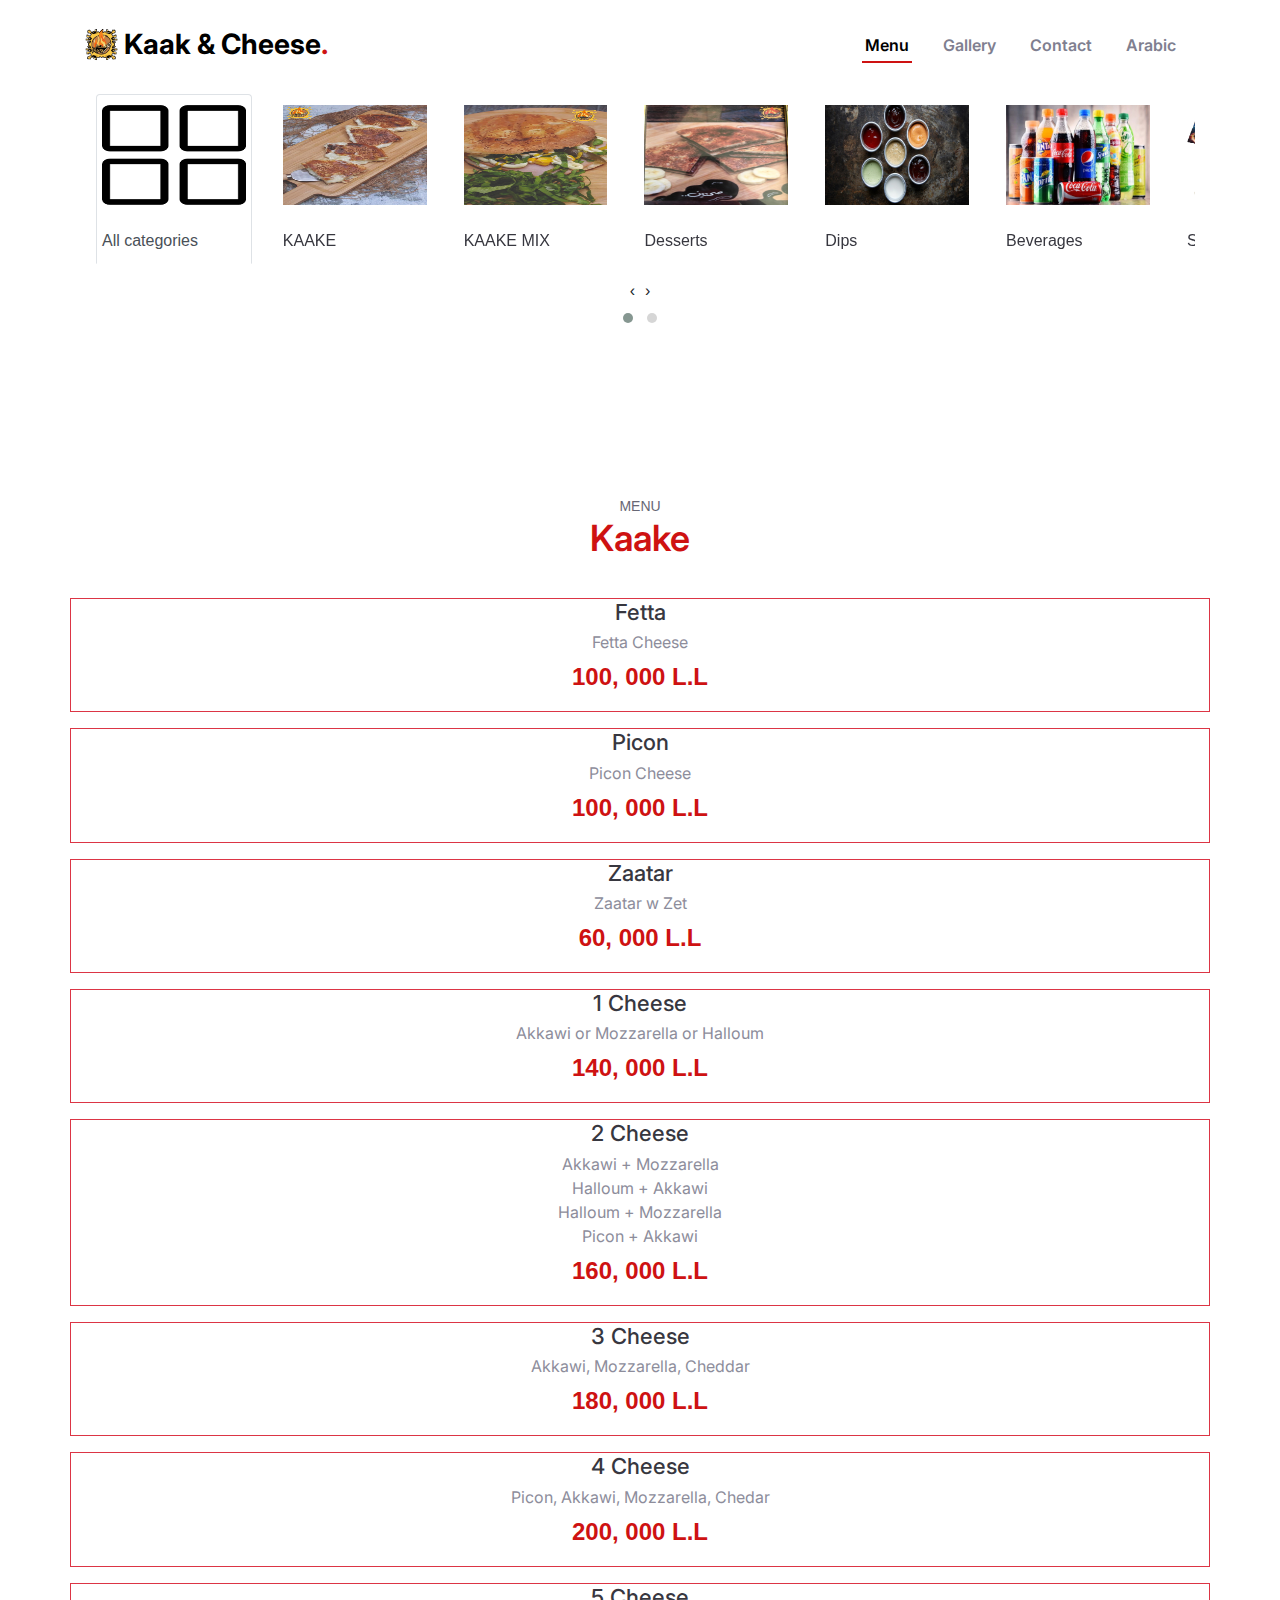
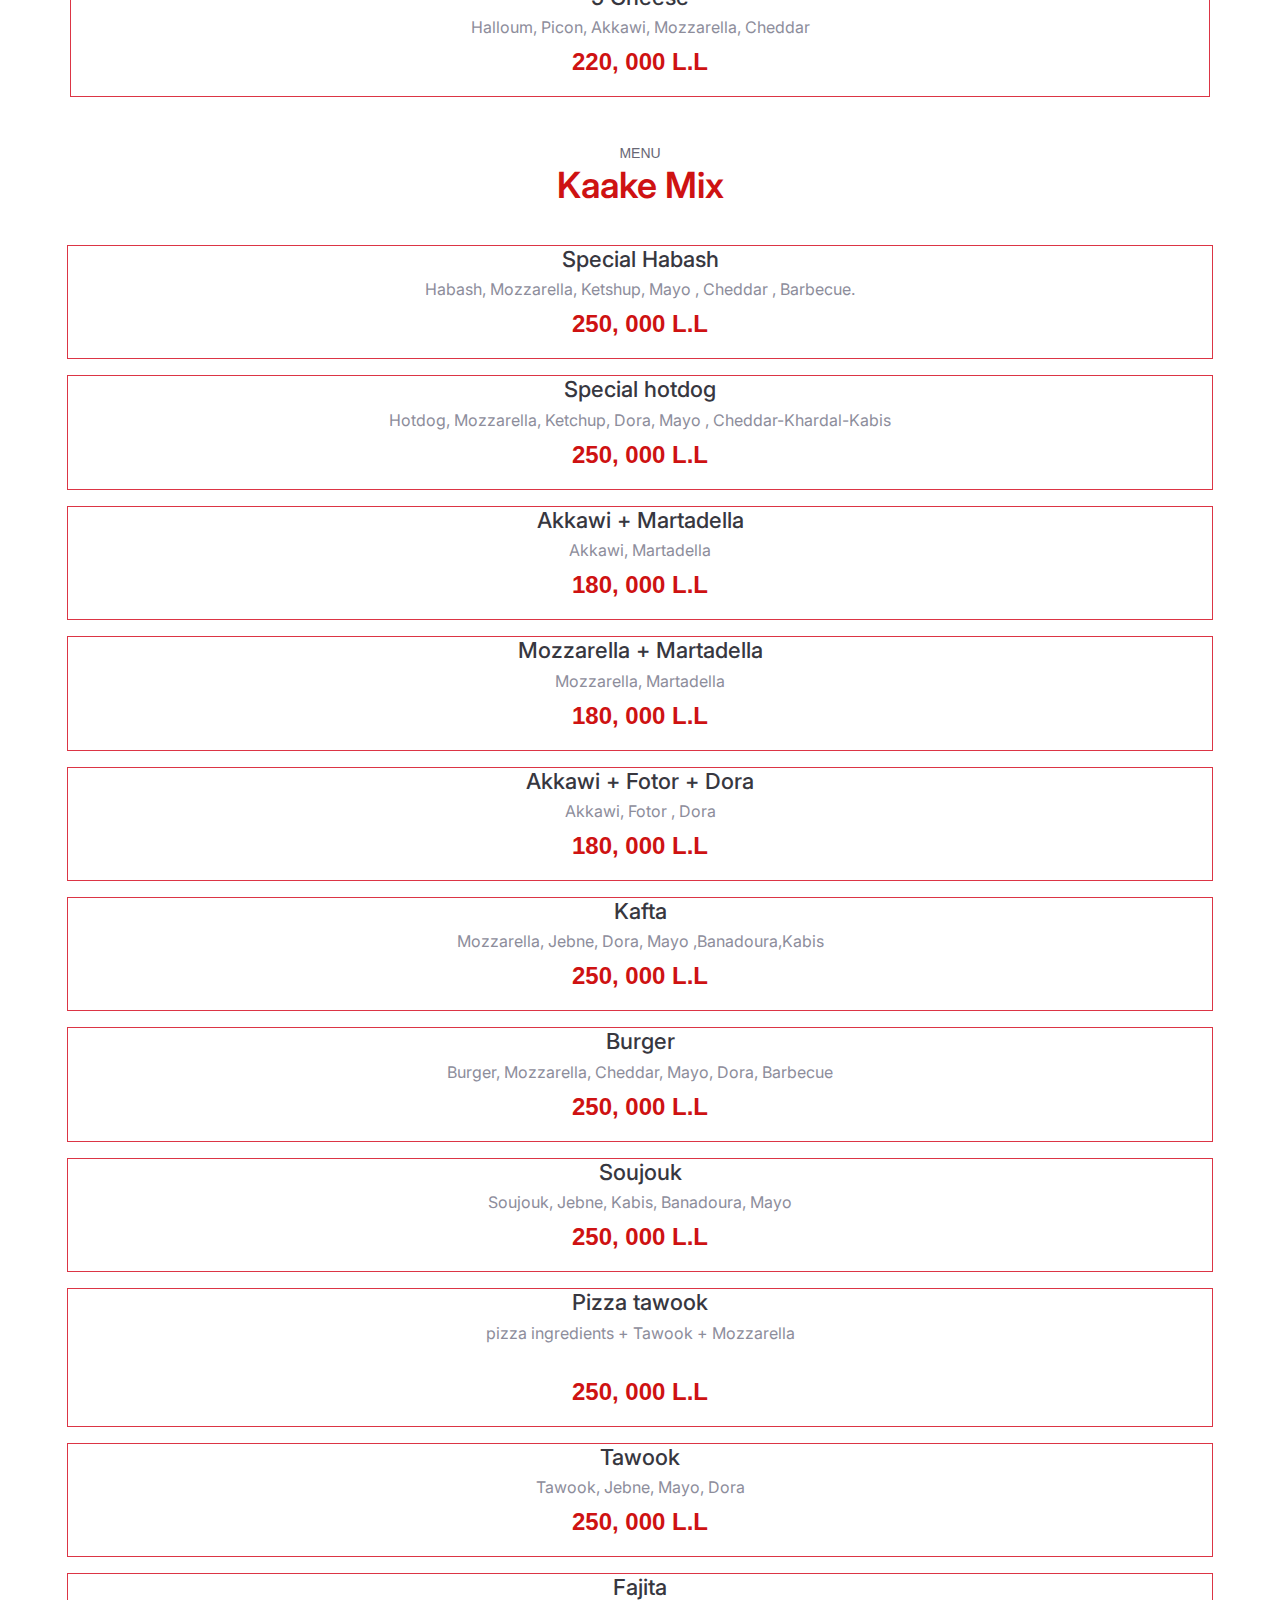
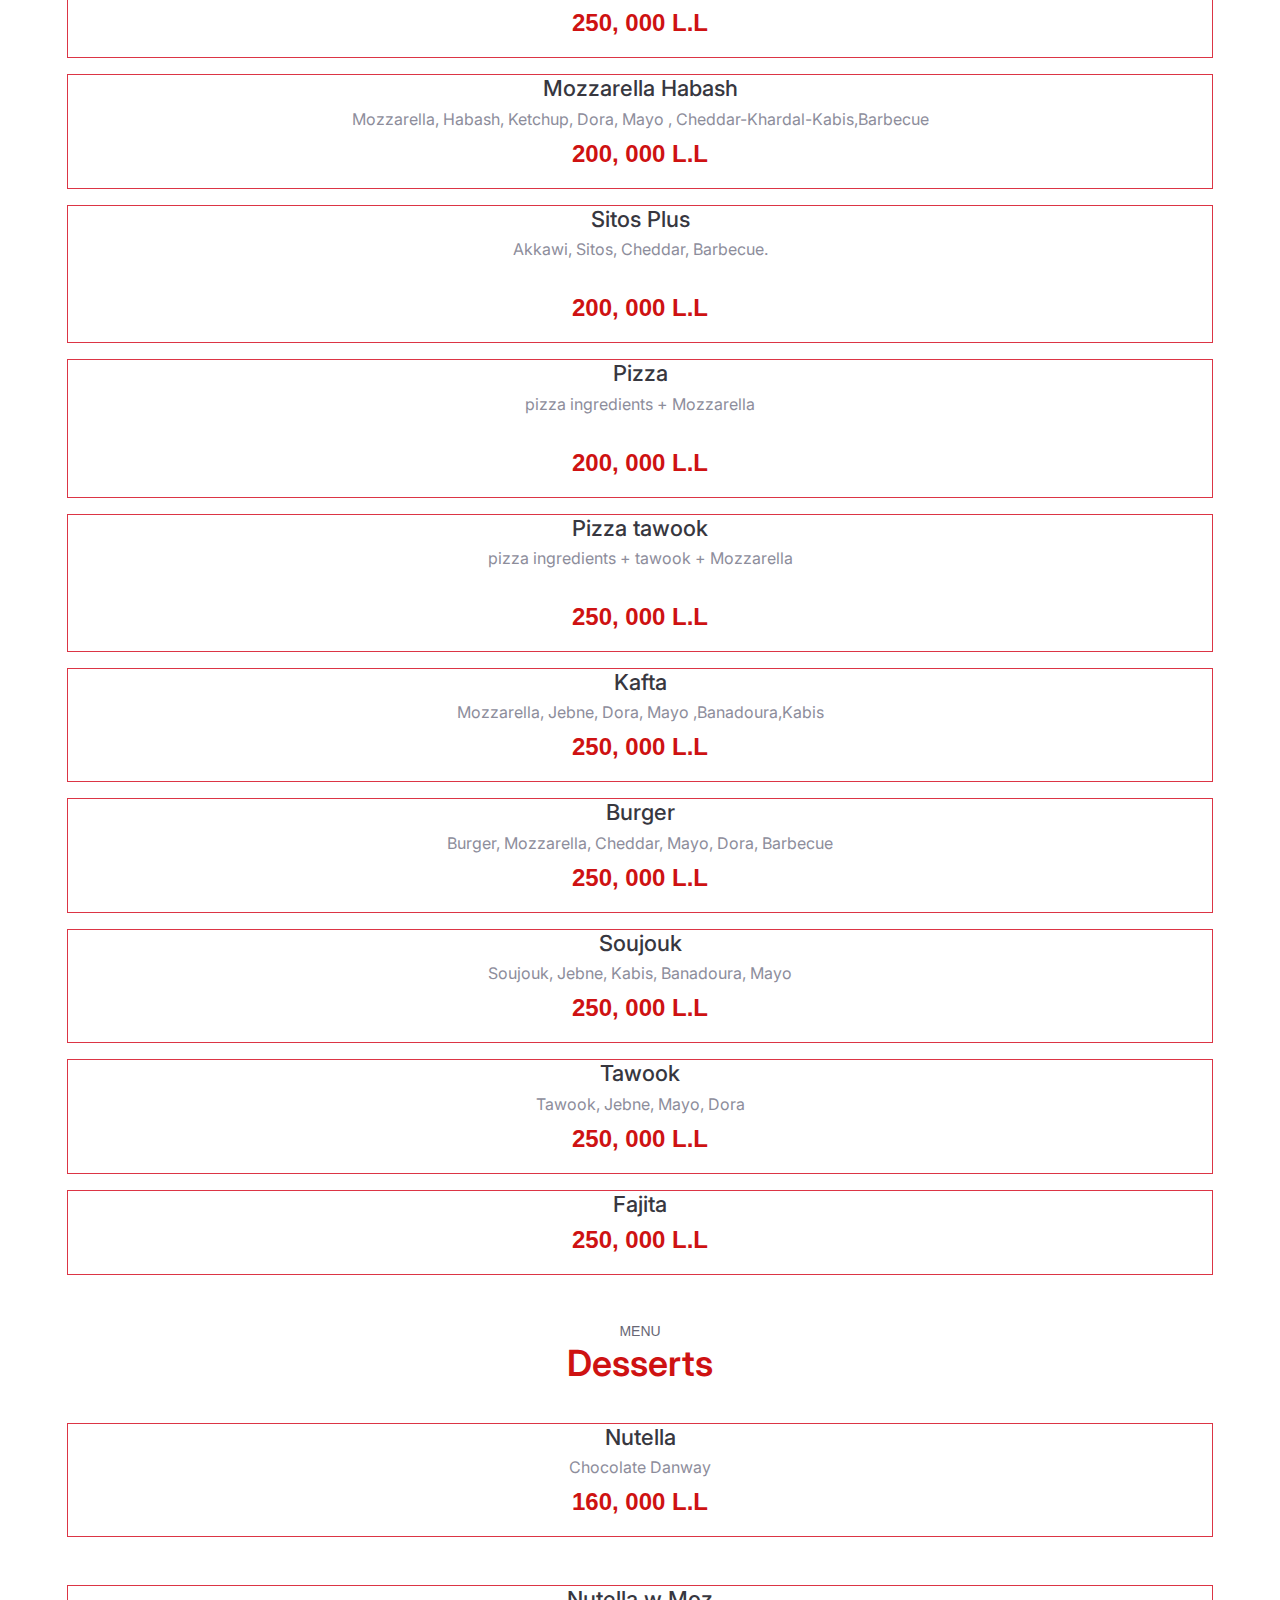
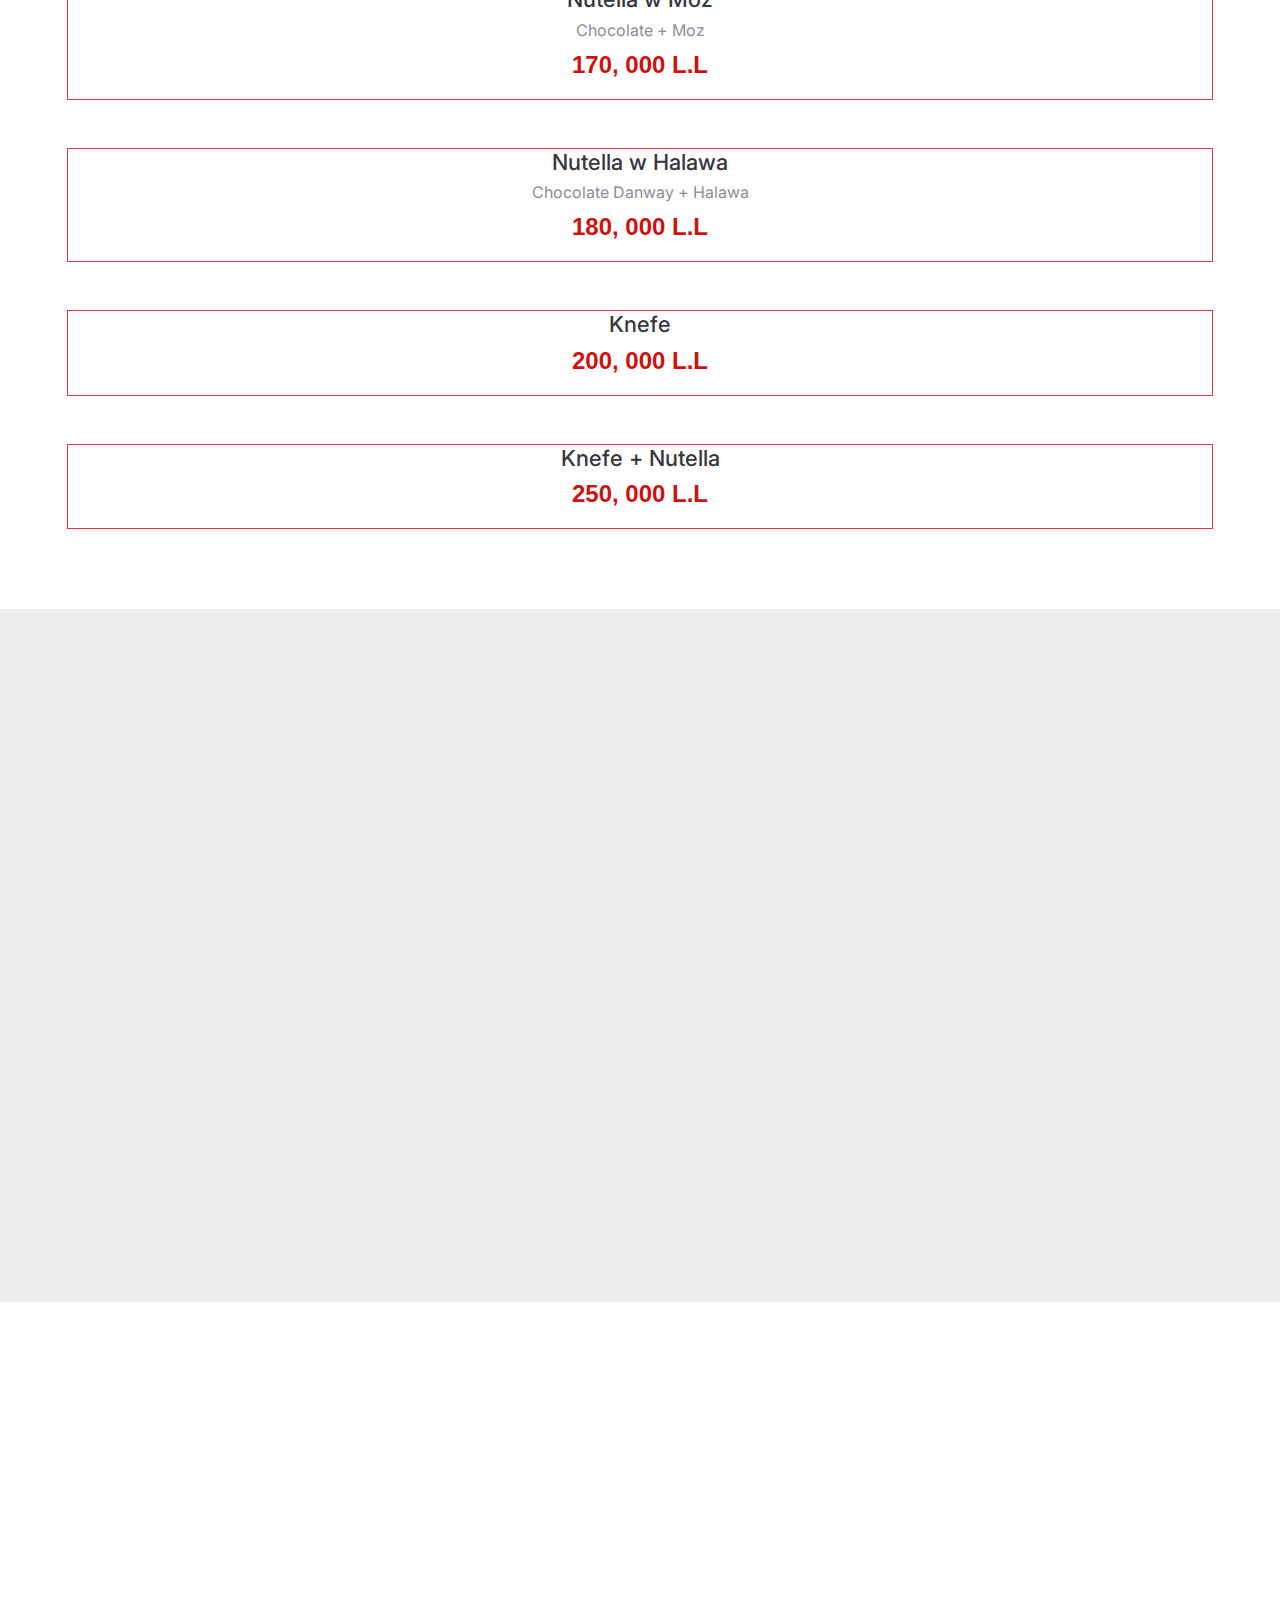
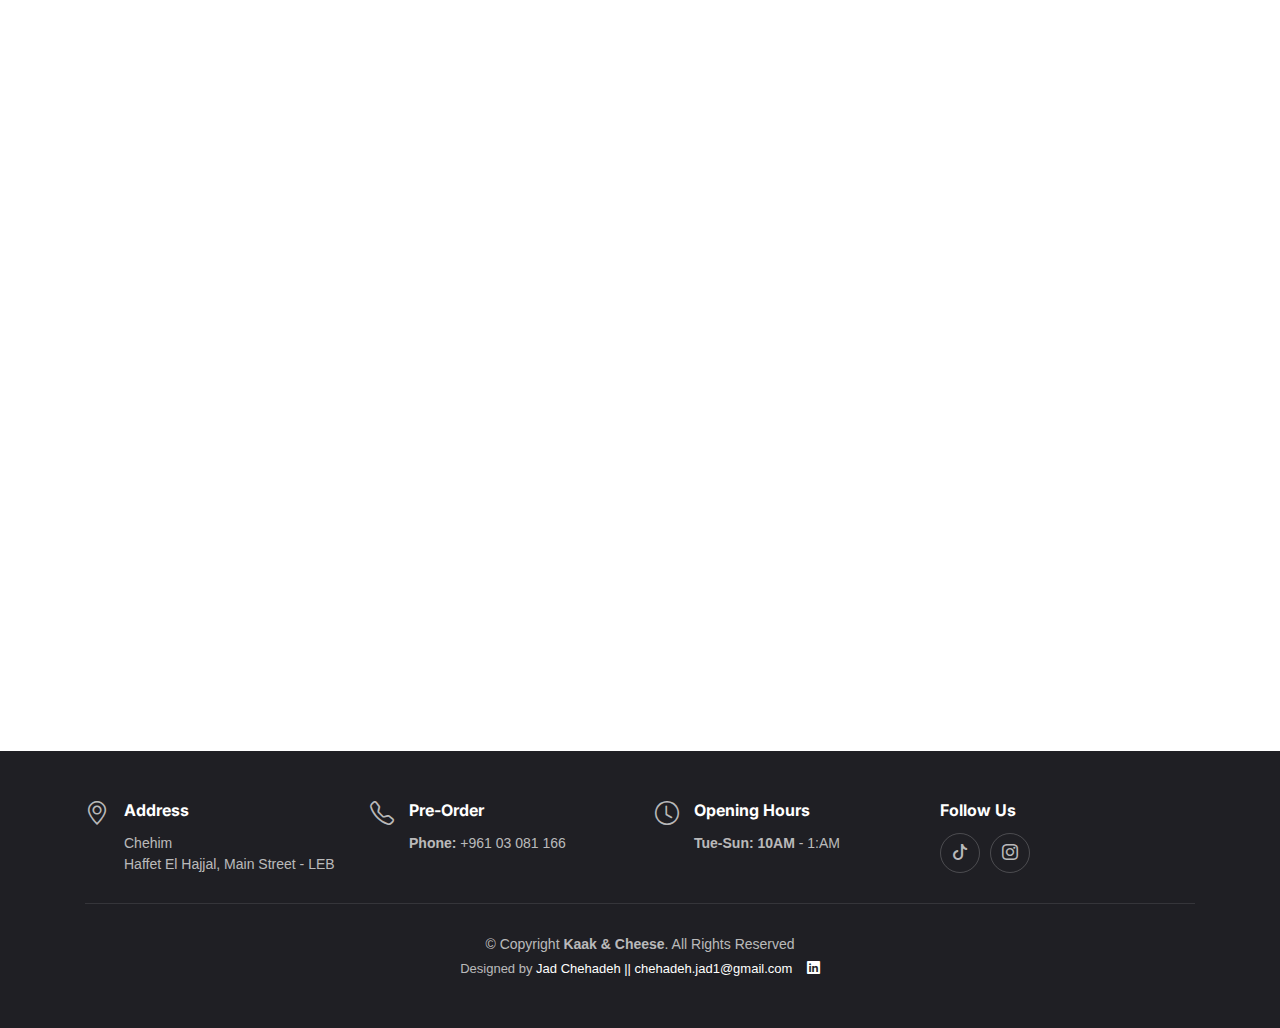
==== index.html @ eceb1d92 "Update index.html" ====
<!DOCTYPE html>
<html lang="en">

<head>
  <meta charset="utf-8">
  <meta content="width=device-width, initial-scale=1.0" name="viewport">

  <title>Kaak & Cheese - Menu</title><!-- changes done here -->
  <meta content="" name="description">
  <meta content="" name="keywords">
  <style>
    .menu-item:hover {
      border-color: #ffc107; /* Change border color on hover */
      background-color: #f8f9fa; /* Change background color on hover */
      /* Add any other styles you want to change on hover */
    }
  </style>
  <!-- Favicons -->
  <link href="assets/img/kaaks.jpg" rel="icon">
  <link href="assets/img/kaaks.jpg" rel="apple-touch-icon">

  <!-- Google Fonts -->
  <link rel="preconnect" href="https://fonts.googleapis.com">
  <link rel="preconnect" href="https://fonts.gstatic.com" crossorigin>
  <link href="https://fonts.googleapis.com/css2?family=Open+Sans:ital,wght@0,300;0,400;0,500;0,600;0,700;1,300;1,400;1,600;1,700&family=Amatic+SC:ital,wght@0,300;0,400;0,500;0,600;0,700;1,300;1,400;1,500;1,600;1,700&family=Inter:ital,wght@0,300;0,400;0,500;0,600;0,700;1,300;1,400;1,500;1,600;1,700&display=swap" rel="stylesheet">
  <script src="https://cdn.jsdelivr.net/npm/bootstrap@5.3.1/dist/js/bootstrap.bundle.min.js"></script>
  <!-- Vendor CSS Files -->
  <link href="assets/vendor/bootstrap/css/bootstrap.min.css" rel="stylesheet">
  <link href="assets/vendor/bootstrap-icons/bootstrap-icons.css" rel="stylesheet">
  <link href="assets/vendor/aos/aos.css" rel="stylesheet">
  <link href="assets/vendor/glightbox/css/glightbox.min.css" rel="stylesheet">
  <link href="assets/vendor/swiper/swiper-bundle.min.css" rel="stylesheet">

  <!-- Template Main CSS File -->
  <link href="assets/css/main.css" rel="stylesheet">

  <!-- =======================================================
  * Template Name: Yummy
  * Updated: Jul 27 2023 with Bootstrap v5.3.1
  * Template URL: https://bootstrapmade.com/yummy-bootstrap-restaurant-website-template/
  * Author: BootstrapMade.com
  * License: https://bootstrapmade.com/license/
  ======================================================== -->
</head>

<body>

  <!-- ======= Header ======= -->
  <header id="header" class="header fixed-top d-flex align-items-center">
    <div class="container d-flex align-items-center justify-content-between">

      <a href="index.html" class="logo d-flex align-items-center me-auto me-lg-0">
        <!-- Uncomment the line below if you also wish to use an image logo -->
         <img src="assets/img/kaaks.jpg" alt="">
        <h1>Kaak & Cheese<span>.</span></h1>
      </a>

      <nav id="navbar" class="navbar">
        <ul>
         
          
          <li><a href="#menu">Menu</a></li>
          
          
          <li><a href="#gallery">Gallery</a></li>
          
          <li><a href="#contact">Contact</a></li>
          <li><a href="indexarabic.html">Arabic</a></li>
        </ul>
      </nav><!-- .navbar -->

      
      <i class="mobile-nav-toggle mobile-nav-show bi bi-list"></i>
      <i class="mobile-nav-toggle mobile-nav-hide d-none bi bi-x"></i>

    </div>
  </header><!-- End Header -->

  <!-- ======= Hero Section ======= -->
  <!-- End Hero Section -->
	<BR>
    <style>
      .resturant {
        margin-top: fixed-top;
      overflow: hidden;
      background-color: #333;
      position: fixed; /* Set the navbar to fixed position */
      top: 0; /* Position the navbar at the top of the page */
      width: 100%; /* Full width */
      
}

    </style>
  <main id="main">

    <!-- ======= About Section ======= -->
   

    <!-- ======= Why Us Section ======= -->
	
    <!-- End Why Us Section -->

    <!-- ======= Stats Counter Section ======= -->
    <!-- End Stats Counter Section -->

    <!-- ======= Menu Section ======= -->
    <section id="menu" class="menu">
      <div class="container" data-aos="fade-up">

        <div class="section-header">
          <h2>Our Menu</h2>
          <p>Check Our <span>Kaak & Cheese  Menu</span></p>
        </div>

        <ul class="nav nav-tabs d-flex justify-content-center" data-aos="fade-up" data-aos-delay="200">

          <!-- End tab nav item -->
          <!DOCTYPE html>
          <html lang="en">
          <head>
              <meta charset="UTF-8">
              <meta name="viewport" content="width=device-width, initial-scale=1.0">
              <title>Menu Item Carousel</title>
              <!-- Bootstrap CSS -->
              <link href="https://maxcdn.bootstrapcdn.com/bootstrap/4.5.2/css/bootstrap.min.css" rel="stylesheet">
          </head>
          <body>
          
            <div style = "margin-top: 70px; height:255px; background-color: red;"class="fixed-top resturant ">
              
              <div class="bg-white py-4">
                  <div class="container">
                      <div class="row">
                          <div class="col">
                              <div class="owl-carousel owl-theme child--category">
                                  <div class="item menu-item-category" data-id="all">
                                      <a class="nav-link active" href="#menu-starters">
                                          <img src="assets/img/categories.png" alt="All Categories" width="50px" height="100px"><br>
                                          All categories
                                      </a>
                                  </div>
                                  <div class="item menu-item-category" data-id="category_13139">
                                    <a class="nav-link" href="#menu-breakfast">
                                        <img src="assets/img/menu3.jpeg" width="50px" height="100px">
                                        <br>KAAKE
                                    </a>
                                </div>
                                  <div class="item menu-item-category" data-id="category_13144">
                                      <a class="nav-link" href="#menu-starters">
                                          <img src="assets/img/menu6.jpeg" alt="Burgers" width="50px" height="100px">
                                          <br>KAAKE MIX
                                      </a>
                                  </div>
                                  
                                  
                                 
                                  <div class="item menu-item-category" data-id="category_13159">
                                      <a class="nav-link" href="#menu-desserts">
                                          <img src="assets/img/nutellamoz.jpeg" alt="Meal" width="50px" height="100px">
                                          <br>Desserts
                                      </a>
                                  </div>
                                  <div class="item menu-item-category" data-id="category_13160">
                                      <a class="nav-link" href="#category_13160">
                                          <img src="assets/img/dips.jpg" alt="Dips" width="50px" height="100px">
                                          <br>Dips
                                      </a>
                                  </div>
                                  <div class="item menu-item-category" data-id="category_13161">
                                      <a class="nav-link" href="#category_13161">
                                          <img src="assets/img/soft-drinks.jpg" alt="Beverages" width="50px" height="100px">
                                          <br>Beverages
                                      </a>
                                  </div>
                                  <div class="item menu-item-category" data-id="category_13161" >
                                    <a class="nav-link" href="#category_13161">
                                        <img src="assets/img/shisha.jpg" alt="Beverages" width="50px" height="100px">
                                        <br>Shisha
                                    </a>
                                </div>
                                  
                              </div>
                          </div>
                      </div>
                  </div>
              </div>
              
          </div>
          <!-- End tab nav item -->
          
          <!-- Bootstrap JS and dependencies -->
          <script src="https://code.jquery.com/jquery-3.5.1.slim.min.js"></script>
          <script src="https://cdn.jsdelivr.net/npm/@popperjs/core@2.6.0/dist/umd/popper.min.js"></script>
          <script src="https://maxcdn.bootstrapcdn.com/bootstrap/4.5.2/js/bootstrap.min.js"></script>
          
          <!-- Add Owl Carousel JS and CSS if not included -->
          <link rel="stylesheet" href="https://cdnjs.cloudflare.com/ajax/libs/OwlCarousel2/2.3.4/assets/owl.carousel.min.css">
          <link rel="stylesheet" href="https://cdnjs.cloudflare.com/ajax/libs/OwlCarousel2/2.3.4/assets/owl.theme.default.min.css">
          <script src="https://cdnjs.cloudflare.com/ajax/libs/OwlCarousel2/2.3.4/owl.carousel.min.js"></script>
          
          <script>
              $(document).ready(function(){
                  $('.owl-carousel').owlCarousel({
                      loop: true,
                      margin: 5,
                      nav: true,
                      responsive: {
                          0: {
                              items: 2
                          },
                          600: {
                              items: 4
                          },
                          1000: {
                              items: 6
                          }
                      }
                  });
              });
          </script>
          
          </body>
          </html>
          
        



         <!-- End tab nav item -->

       <DIV id="menu-breakfast"></DIV>
       <BR></BR>
       <br>
       <br>
       <br>
       <br>
       

        <div style = "margin-top: 100px;"class="tab-content" data-aos="fade-up" data-aos-delay="300">
          
          <!-- End Starter Menu Content -->

          <div  class="tab-pane fade active show">

            <div class="tab-header text-center">
              <p>Menu</p>
              <h3>Kaake</h3>
            </div>

            <div class="row gy-3">
              <div class="col-lg-12 col-md-12 col-12 menu-item menu-item border border-danger">
                 
                <h4>Fetta</h4>
                <p class="ingredients">
                  Fetta Cheese
                </p>
                <p class="price">
                  100, 000 L.L
                </p>
              </div>
			  <div class="col-lg-12 col-md-12 col-12 menu-item menu-item border border-danger">
                
                <h4>Picon</h4>
                <p class="ingredients">
                  Picon Cheese
                </p>
                <p class="price">
                  100, 000 L.L
                </p>
              </div>
			  <div class="col-lg-12 col-md-12 col-12 menu-item menu-item border border-danger" >
                 
                <h4>Zaatar</h4>
                <p class="ingredients">
                  Zaatar w Zet
                </p>
                <p class="price">
                  60, 000 L.L
                </p>
              </div>
              <div class="col-lg-12 col-md-12 col-12 menu-item menu-item border border-danger">
                
                <h4>1 Cheese</h4>
                <p class="ingredients">
                  Akkawi or Mozzarella or Halloum
                </p>
                <p class="price">
                  140, 000 L.L
                </p>
              </div>
              
                <div class="col-lg-12 col-md-12 col-12 menu-item menu-item border border-danger">
                  
                  <h4>2 Cheese</h4>
                  <p class="ingredients">
                    Akkawi + Mozzarella <br>Halloum + Akkawi <br> Halloum + Mozzarella
                    <br>Picon + Akkawi
                  </p>
                  <p class="price">
                    160, 000 L.L
                  </p>
                </div>
             
			 
              <div class="col-lg-12 col-md-12 col-12 menu-item menu-item border border-danger" id="menu-starters">
                
                <h4>3 Cheese</h4>
                <p class="ingredients">
                  Akkawi, Mozzarella, Cheddar
                </p>
                <p class="price">
                 180, 000 L.L
                </p>
              </div><!-- Menu Item -->

              <div class="col-lg-12 col-md-12 col-12 menu-item menu-item border border-danger" >
                
                <h4>4 Cheese</h4>
                <p class="ingredients">
                  Picon, Akkawi, Mozzarella, Chedar
                </p>
                <p class="price">
                  200, 000 L.L
                </p>
              </div><!-- Menu Item -->

              <div class="col-lg-12 col-md-12 col-12 menu-item menu-item border border-danger " >
                
                <h4>5 Cheese</h4>
                <p class="ingredients">
                  Halloum, Picon, Akkawi, Mozzarella, Cheddar
                </p>
                <p class="price">
                  220, 000 L.L
                </p>
              </div><!-- Menu Item -->
<!-- Menu Item -->

              <!-- Menu Item -->

          

              <div class="tab-pane fade  active show" >

                <div class="tab-header text-center">
                  <p>Menu</p>
                  <h3>Kaake Mix</h3>
                </div>
    
                <div class="row gy-3">
    
                  <div class="col-lg-12 col-md-12 col-12 menu-item  border border-danger">
                    
                    <h4>Special Habash</h4>
                    <p class="ingredients">
                      Habash, Mozzarella, Ketshup, Mayo , Cheddar , Barbecue.
                    </p>
                    <p class="price">
                      250, 000 L.L
                    </p>
                  </div><!-- Menu Item -->
    
                  <div class="col-lg-12 col-md-12 col-12 menu-item menu-item border border-danger ">
                    
                    <h4>Special hotdog</h4>
                    <p class="ingredients">
                      Hotdog, Mozzarella, Ketchup, Dora, Mayo , Cheddar-Khardal-Kabis
                    </p>
                    <p class="price">
                      250, 000 L.L
                    </p>
                  </div>
                  <div class="col-lg-12 col-md-12 col-12 menu-item menu-item border border-danger ">
                    
                    <h4>Akkawi + Martadella</h4>
                    <p class="ingredients">
                      Akkawi, Martadella
                    </p>
                    <p class="price">
                      180, 000 L.L
                    </p>
                  </div>
                  <div class="col-lg-12 col-md-12 col-12 menu-item menu-item border border-danger ">
                    
                    <h4>Mozzarella + Martadella</h4>
                    <p class="ingredients">
                      Mozzarella, Martadella
                    </p>
                    <p class="price">
                      180, 000 L.L
                    </p>
                  </div><!-- Menu Item -->
    
                  <!-- Menu Item -->
    
                  <!-- Menu Item -->
    
                  <!-- Menu Item -->
    
                  
                  <div class="col-lg-12 col-md-12 col-12 menu-item menu-item border border-danger ">
                    
                    <h4>Akkawi + Fotor + Dora</h4>
                    <p class="ingredients">
                      Akkawi, Fotor , Dora
                    </p>
                    <p class="price">
                      180, 000 L.L
                    </p>
                  </div>
                  <div class="col-lg-12 col-md-12 col-12 menu-item menu-item border border-danger ">
                    
                    <h4>Kafta</h4>
                    <p class="ingredients">
                      Mozzarella, Jebne, Dora, Mayo ,Banadoura,Kabis
                    </p>
                    <p class="price">
                     250, 000 L.L
                    </p>
                  </div><!-- Menu Item -->
    
                  <div class="col-lg-12 col-md-12 col-12 menu-item menu-item border border-danger ">
                    
                    <h4>Burger</h4>
                    <p class="ingredients">
                      Burger, Mozzarella, Cheddar, Mayo, Dora, Barbecue
                    </p>
                    <p class="price">
                      250, 000 L.L
                    </p>
                  </div><!-- Menu Item -->
    
                  <div class="col-lg-12 col-md-12 col-12 menu-item menu-item border border-danger ">
                    
                    <h4>Soujouk</h4>
                    <p class="ingredients">
                      Soujouk, Jebne, Kabis, Banadoura, Mayo
                    </p>
                    <p class="price">
                     250, 000 L.L
                    </p>
                  </div>
                 
                  <div class="col-lg-12 col-md-12 col-12 menu-item menu-item border border-danger ">
                    
                    <h4>Pizza tawook</h4>
                    <p class="ingredients">
                      pizza ingredients + Tawook + Mozzarella<br>
                    </p>
            <br>
                    <p class="price">
                     250, 000 L.L
                    </p>
                  </div>
                  
                  <div class="col-lg-12 col-md-12 col-12 menu-item menu-item border border-danger ">
                    
                    <h4>Tawook</h4>
                    <p class="ingredients">
                      Tawook, Jebne, Mayo, Dora
                    </p>
                    <p class="price">
                    250, 000 L.L
                    </p>
                  </div>
                  <div class="col-lg-12 col-md-12 col-12 menu-item menu-item border border-danger ">
                    
                    <h4>Fajita</h4>
                    <p class="ingredients">
                      
                    </p>
                    <p class="price">
                    250, 000 L.L
                    </p>
                  </div><!-- Menu Item -->
                  <div class="col-lg-12 col-md-12 col-12 menu-item menu-item border border-danger ">
                    
                    <h4>Mozzarella Habash</h4>
                    <p class="ingredients">
                      Mozzarella, Habash, Ketchup, Dora, Mayo , Cheddar-Khardal-Kabis,Barbecue
                    </p>
                    <p class="price">
                      200, 000 L.L
                    </p>
                  </div>
    
                  <div class="col-lg-12 col-md-12 col-12 menu-item menu-item border border-danger ">
                    
                    <h4>Sitos Plus</h4>
                    <p class="ingredients">
                      Akkawi, Sitos, Cheddar, Barbecue.<br>
                    </p>
            <br>
                    <p class="price">
                      200, 000 L.L
                    </p>
                  </div>
            <div class="col-lg-12 col-md-12 col-12 menu-item menu-item border border-danger ">
                    
                    <h4>Pizza </h4>
                    <p class="ingredients">
                      pizza ingredients + Mozzarella<br>
                    </p>
            <br>
                    <p class="price">
                      200, 000 L.L
                    </p>
                  </div>
            <div class="col-lg-12 col-md-12 col-12 menu-item menu-item border border-danger ">
                    
                    <h4>Pizza tawook</h4>
                    <p class="ingredients">
                      pizza ingredients + tawook + Mozzarella<br>
                    </p>
            <br>
                    <p class="price">
                     250, 000 L.L
                    </p>
                  </div>
                  <div class="col-lg-12 col-md-12 col-12 menu-item menu-item border border-danger ">
                    
                    <h4>Kafta</h4>
                    <p class="ingredients">
                      Mozzarella, Jebne, Dora, Mayo ,Banadoura,Kabis
                    </p>
                    <p class="price">
                     250, 000 L.L
                    </p>
                  </div>
                  
                  <div class="col-lg-12 col-md-12 col-12 menu-item menu-item border border-danger ">
                    
                    <h4>Burger</h4>
                    <p class="ingredients">
                      Burger, Mozzarella, Cheddar, Mayo, Dora, Barbecue
                    </p>
                    <p class="price">
                      250, 000 L.L
                    </p>
                  </div>
                  <div class="col-lg-12 col-md-12 col-12 menu-item menu-item border border-danger "  id="menu-desserts">
                    
                    <h4>Soujouk</h4>
                    <p class="ingredients">
                      Soujouk, Jebne, Kabis, Banadoura, Mayo
                    </p>
                    <p class="price">
                     250, 000 L.L
                    </p>
                  </div>
                  
                  <div class="col-lg-12 col-md-12 col-12 menu-item menu-item border border-danger ">
                    
                    <h4>Tawook</h4>
                    <p class="ingredients">
                      Tawook, Jebne, Mayo, Dora
                    </p>
                    <p class="price">
                    250, 000 L.L
                    </p>
                  </div>
                  <div class="col-lg-12 col-md-12 col-12 menu-item menu-item border border-danger ">
                    
                    <h4>Fajita</h4>
                    <p class="ingredients">
                      
                    </p>
                    <p class="price">
                    250, 000 L.L
                    </p>
                  </div>
                  <!-- Menu Item -->
    
                 <!-- Menu Item -->
    
                </div>
              </div>


          <div class="tab-pane fade active show" >

            <div class="tab-header text-center">
              <p>Menu</p>
              <h3>Desserts</h3>
            </div>

            <div class="row gy-5">

              <div class="col-lg-12 col-md-12 col-12 menu-item menu-item border border-danger ">
                
                <h4>Nutella</h4>
                <p class="ingredients">
                  Chocolate Danway
                </p>
                <p class="price">
                 160, 000 L.L
                </p>
              </div><!-- Menu Item -->

              <div class="col-lg-12 col-md-12 col-12 menu-item border border-danger ">
                
                <h4>Nutella w Moz</h4>
                <p class="ingredients">
                  Chocolate + Moz
                </p>
                <p class="price">
                  170, 000 L.L
                </p>
              </div><!-- Menu Item -->

              <div class="col-lg-12 col-md-12 col-12 menu-item border border-danger ">
                
                <h4>Nutella w Halawa</h4>
                <p class="ingredients">
                  Chocolate Danway + Halawa
                </p>
                <p class="price">
                 180, 000 L.L
                </p>
              </div>
              <div class="col-lg-12 col-md-12 col-12 menu-item border border-danger ">
                
                <h4>Knefe</h4>
                <p class="ingredients">
                  
                </p>
                <p class="price">
                 200, 000 L.L
                </p>
              </div>
              <div class="col-lg-12 col-md-12 col-12 menu-item border border-danger ">
                
                <h4>Knefe + Nutella</h4>
                <p class="ingredients">
                  
                </p>
                <p class="price">
                 250, 000 L.L
                </p>
              </div><!-- Menu Item -->

              <!-- Menu Item -->

            
          </div><!-- End Dinner Menu Content -->

        </div>

      </div>
    </section><!-- End Menu Section -->

    <!-- ======= Testimonials Section ======= -->
   <!-- End testimonial item -->

          <!-- End testimonial item -->

          <!-- End Testimonials Section -->

    <!-- ======= Events Section ======= -->
    <!-- End Events Section -->

    <!-- ======= Chefs Section ======= -->
   <!-- End Chefs Member -->

          

    <!-- ======= Gallery Section ======= -->
    <section id="gallery" class="gallery section-bg">
      <div class="container" data-aos="fade-up">

        <div class="section-header">
          <h2>gallery</h2>
          <p>Check <span>Our Gallery</span></p>
        </div>

        <div class="gallery-slider swiper">
          <div class="swiper-wrapper align-items-center">
            <div class="swiper-slide"><a class="glightbox" data-gallery="images-gallery" href="assets/img/menu1.jpeg"><img src="assets/img/menu1.jpeg" class="img-fluid" alt=""></a></div>
            <div class="swiper-slide"><a class="glightbox" data-gallery="images-gallery" href="assets/img/menu2.jpeg"><img src="assets/img/menu2.jpeg" class="img-fluid" alt=""></a></div>
            <div class="swiper-slide"><a class="glightbox" data-gallery="images-gallery" href="assets/img/menu3.jpeg"><img src="assets/img/menu3.jpeg" class="img-fluid" alt=""></a></div>
            <div class="swiper-slide"><a class="glightbox" data-gallery="images-gallery" href="assets/img/menu4.jpeg"><img src="assets/img/menu4.jpeg" class="img-fluid" alt=""></a></div>
            <div class="swiper-slide"><a class="glightbox" data-gallery="images-gallery" href="assets/img/menu5.jpeg"><img src="assets/img/menu5.jpeg" class="img-fluid" alt=""></a></div>
            <div class="swiper-slide"><a class="glightbox" data-gallery="images-gallery" href="assets/img/menu6.jpeg"><img src="assets/img/menu6.jpeg" class="img-fluid" alt=""></a></div>
            <div class="swiper-slide"><a class="glightbox" data-gallery="images-gallery" href="assets/img/menu7.jpeg"><img src="assets/img/menu7.jpeg" class="img-fluid" alt=""></a></div>
            <div class="swiper-slide"><a class="glightbox" data-gallery="images-gallery" href="assets/img/menu8.jpeg"><img src="assets/img/menu8.jpeg" class="img-fluid" alt=""></a></div>
            <div class="swiper-slide"><a class="glightbox" data-gallery="images-gallery" href="assets/img/menu9.jpeg"><img src="assets/img/menu9.jpeg" class="img-fluid" alt=""></a></div>
            <div class="swiper-slide"><a class="glightbox" data-gallery="images-gallery" href="assets/img/menu10.jpeg"><img src="assets/img/menu10.jpeg" class="img-fluid" alt=""></a></div>
            <div class="swiper-slide"><a class="glightbox" data-gallery="images-gallery" href="assets/img/menu11.jpeg"><img src="assets/img/menu11.jpeg" class="img-fluid" alt=""></a></div>
            <div class="swiper-slide"><a class="glightbox" data-gallery="images-gallery" href="assets/img/menu12.jpeg"><img src="assets/img/menu12.jpeg" class="img-fluid" alt=""></a></div>
          </div>
          <div class="swiper-pagination"></div>
        </div>

      </div>
    </section><!-- End Gallery Section -->

    <!-- ======= Contact Section ======= -->
    <section id="contact" class="contact">
      <div class="container" data-aos="fade-up">

        <div class="section-header">
          <h2>Contact</h2>
          <p>Need Help? <span>Contact Us</span></p>
        </div>

       <!-- End Google Maps -->

        <div class="row gy-4">

          <div class="col-md-6">
            <div class="info-item  d-flex align-items-center">
              <i class="icon bi bi-map flex-shrink-0"></i>
              <div>
                <h3>Our Address</h3>
                <p>Chehim <br>
              Haffet El Hajjal, Main Street - LEB</p>
              </div>
            </div>
          </div><!-- End Info Item -->

          <div class="col-md-6">
            <div class="info-item d-flex align-items-center">
              <i class="icon bi bi-tiktok flex-shrink-0"></i>
              <div>
                <h3></h3>
                <a href='https://www.tiktok.com/@kaakandcheese?_t=8ecBnK3tJre&_r=1'>View Tiktok Videos</a>
              </div>
            </div>
          </div><!-- End Info Item -->

          <div class="col-md-6">
            <div class="info-item  d-flex align-items-center">
              <i class="icon bi bi-telephone flex-shrink-0"></i>
              <div>
                <h3>Order Now !</h3>
                <p>+961 03-08 11 66</p>
              </div>
            </div>
          </div><!-- End Info Item -->

          <div class="col-md-6">
            <div class="info-item  d-flex align-items-center">
              <i class="icon bi bi-share flex-shrink-0"></i>
              <div>
                <h3>Opening Hours</h3>
                <div><strong>Tue-Sun:</strong> 10AM - 1AM <b>15 Hrs Ready to take your orders</b> 
                  
                </div>
              </div>
            </div>
          </div><!-- End Info Item -->

        </div>

        <!--End Contact Form -->
        <div class="mb-3">
          <iframe src="https://www.google.com/maps/embed?pb=!1m17!1m12!1m3!1d1661.3080885457503!2d35.48014254720762!3d33.61526197613621!2m3!1f0!2f0!3f0!3m2!1i1024!2i768!4f13.1!3m2!1m1!2zMzPCsDM2JzU0LjkiTiAzNcKwMjgnNTcuMyJF!5e0!3m2!1sen!2slb!4v1691335246554!5m2!1sen!2slb" width="1200" height="450" style="border:0;" allowfullscreen="" loading="lazy" referrerpolicy="no-referrer-when-downgrade"></iframe>
        </div>
      </div>
    </section><!-- End Contact Section -->

  </main><!-- End #main -->

  <!-- ======= Footer ======= -->
  <footer id="footer" class="footer">

    <div class="container">
      <div class="row gy-3">
        <div class="col-lg-3 col-md-6 d-flex">
          <i class="bi bi-geo-alt icon"></i>
          <div>
            <h4>Address</h4>
            <p>
              Chehim <br>
              Haffet El Hajjal, Main Street - LEB<br>
            </p>
          </div>

        </div>

        <div class="col-lg-3 col-md-6 footer-links d-flex">
          <i class="bi bi-telephone icon"></i>
          <div>
            <h4>Pre-Order</h4>
            <p>
              <strong>Phone:</strong> +961 03 081 166<br>
              
            </p>
          </div>
        </div>

        <div class="col-lg-3 col-md-6 footer-links d-flex">
          <i class="bi bi-clock icon"></i>
          <div>
            <h4>Opening Hours</h4>
            <p>
              <strong>Tue-Sun: 10AM</strong> - 1:AM<br>
             
            </p>
          </div>
        </div>

        <div class="col-lg-3 col-md-6 footer-links">
          <h4>Follow Us</h4>
          <div class="social-links d-flex">
            
            
			<a href="https://www.tiktok.com/@kaakandcheese?_t=8ecBnK3tJre&_r=1" class="facebook"><i class="bi bi-tiktok"></i></a>
            <a href="https://instagram.com/kaakandcheese_?igshid=MzRlODBiNWFlZA==" class="instagram"><i class="bi bi-instagram"></i></a>
            
          </div>
        </div>

      </div>
    </div>

    <div class="container">
      <div class="copyright">
        &copy; Copyright <strong><span>Kaak & Cheese</span></strong>. All Rights Reserved
      </div>
      <div class="credits">
        <!-- All the links in the footer should remain intact. -->
        <!-- You can delete the links only if you purchased the pro version. -->
        <!-- Licensing information: https://bootstrapmade.com/license/ -->
        <!-- Purchase the pro version with working PHP/AJAX contact form: https://bootstrapmade.com/yummy-bootstrap-restaurant-website-template/ -->
        Designed by <a href="https://bootstrapmade.com/">Jad Chehadeh || chehadeh.jad1@gmail.com <a href="https://www.linkedin.com/in/jad-chehadeh-59a713242" class="facebook"> &nbsp; &nbsp;<i class="bi bi-linkedin"></i></a></a>
      </div>
    </div>

  </footer><!-- End Footer -->
  <!-- End Footer -->

  <a href="#" class="scroll-top d-flex align-items-center justify-content-center"><i class="bi bi-arrow-up-short"></i></a>

  <div id="preloader"></div>

  <!-- Vendor JS Files -->
  <script src="assets/vendor/bootstrap/js/bootstrap.bundle.min.js"></script>
  <script src="assets/vendor/aos/aos.js"></script>
  <script src="assets/vendor/glightbox/js/glightbox.min.js"></script>
  <script src="assets/vendor/purecounter/purecounter_vanilla.js"></script>
  <script src="assets/vendor/swiper/swiper-bundle.min.js"></script>
  <script src="assets/vendor/php-email-form/validate.js"></script>

  <!-- Template Main JS File -->
  <script src="assets/js/main.js"></script>

</body>

</html>
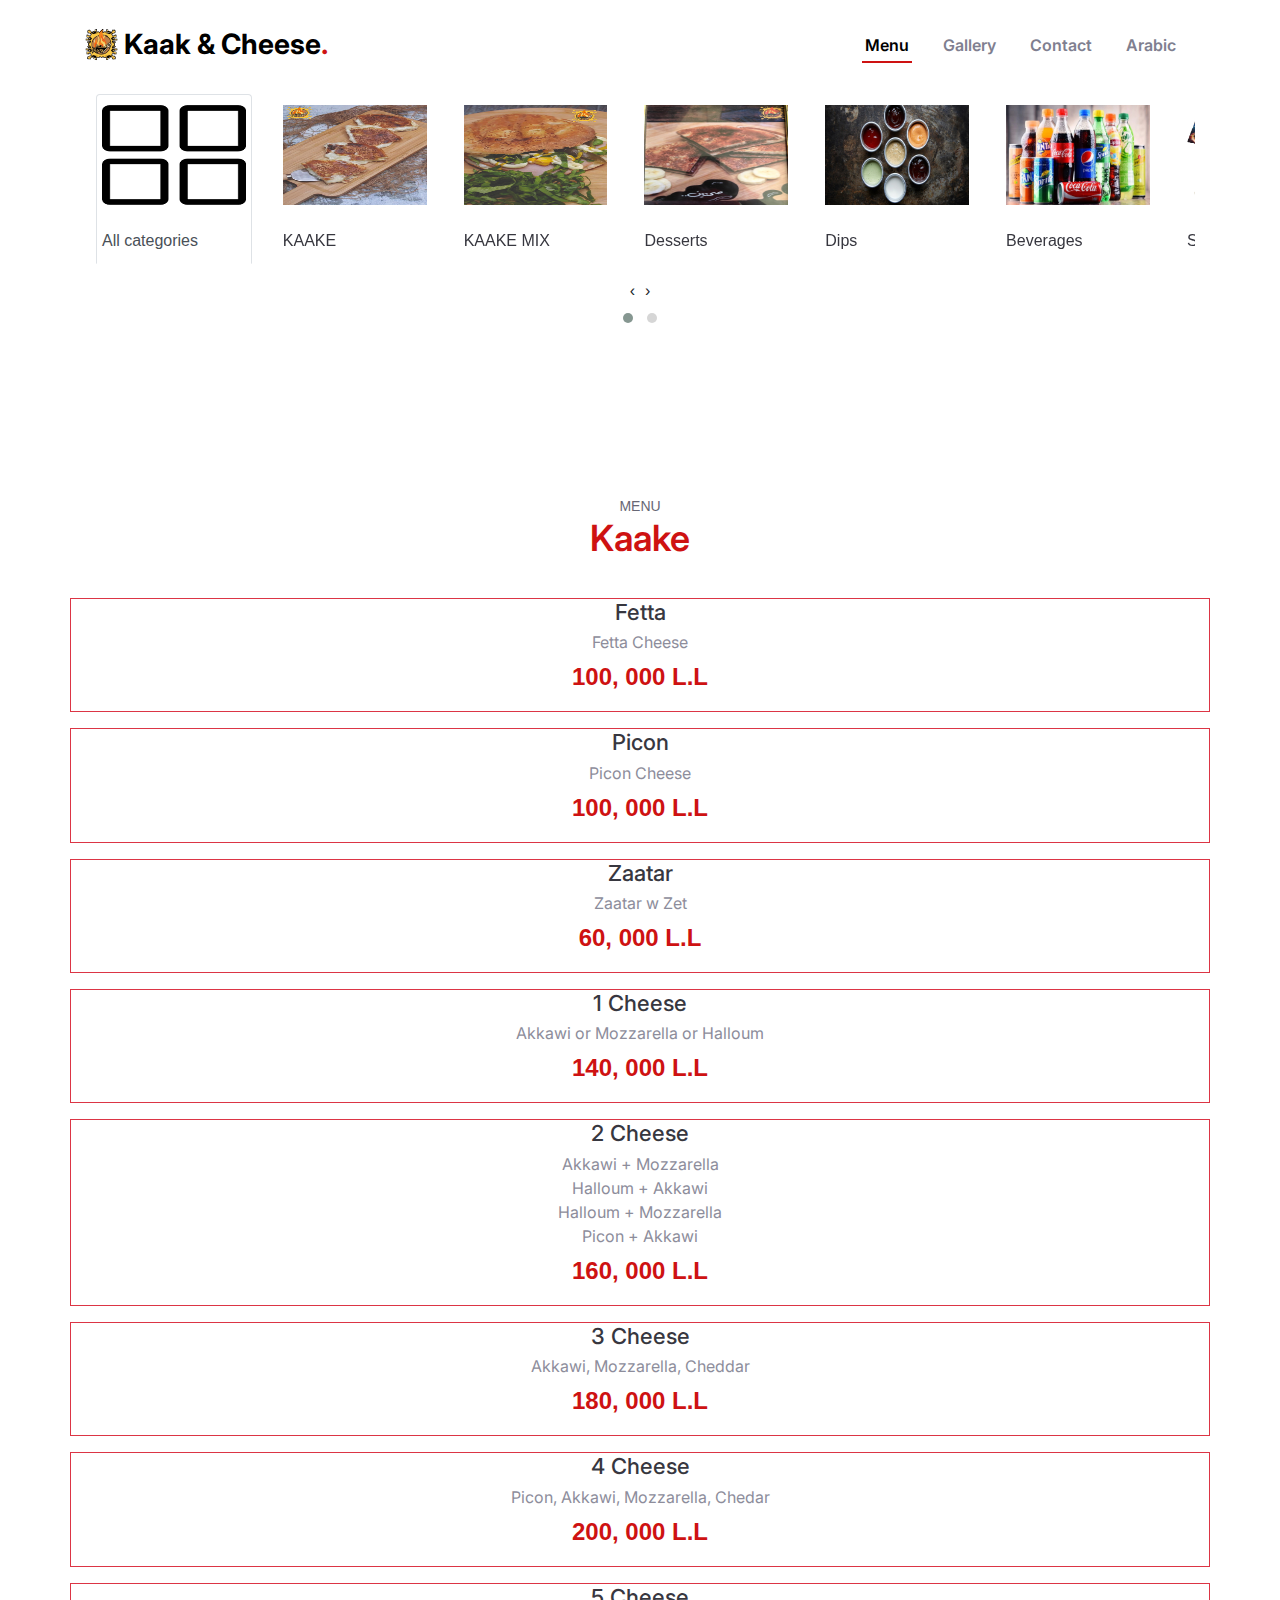
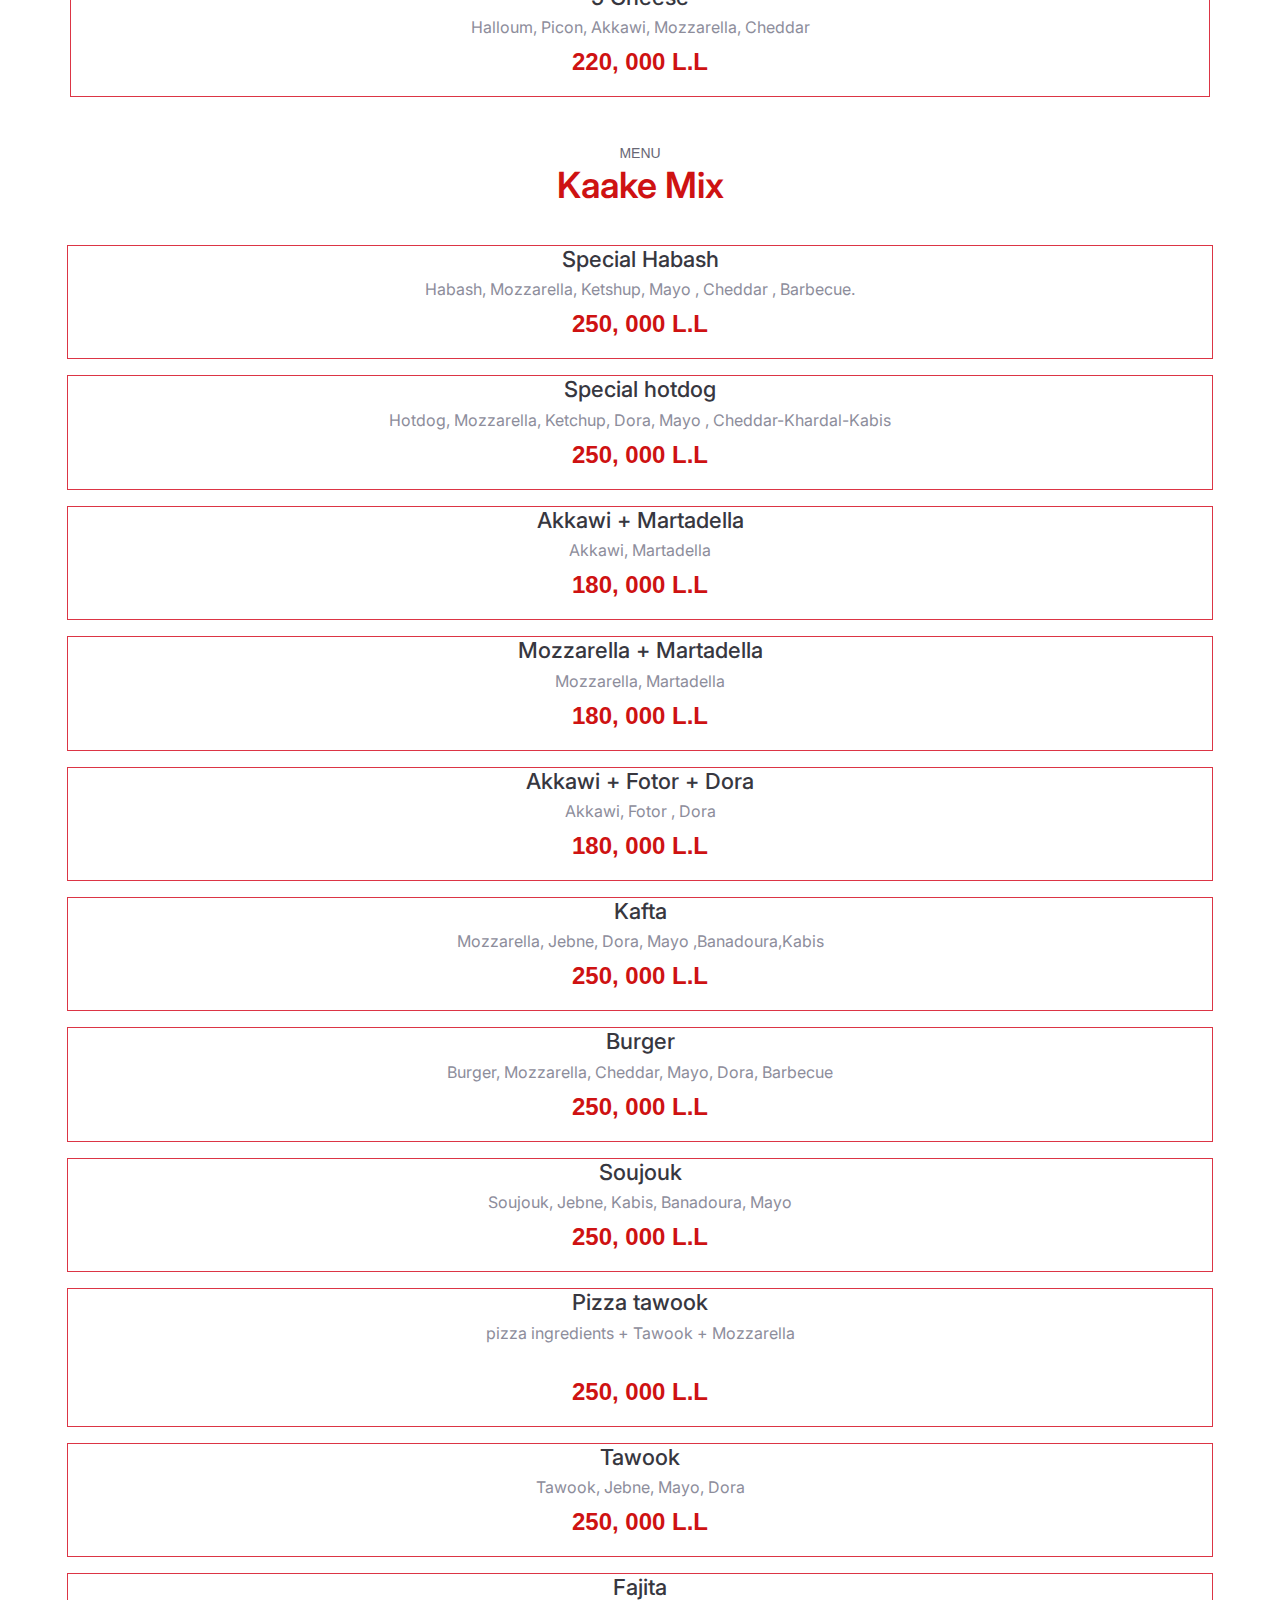
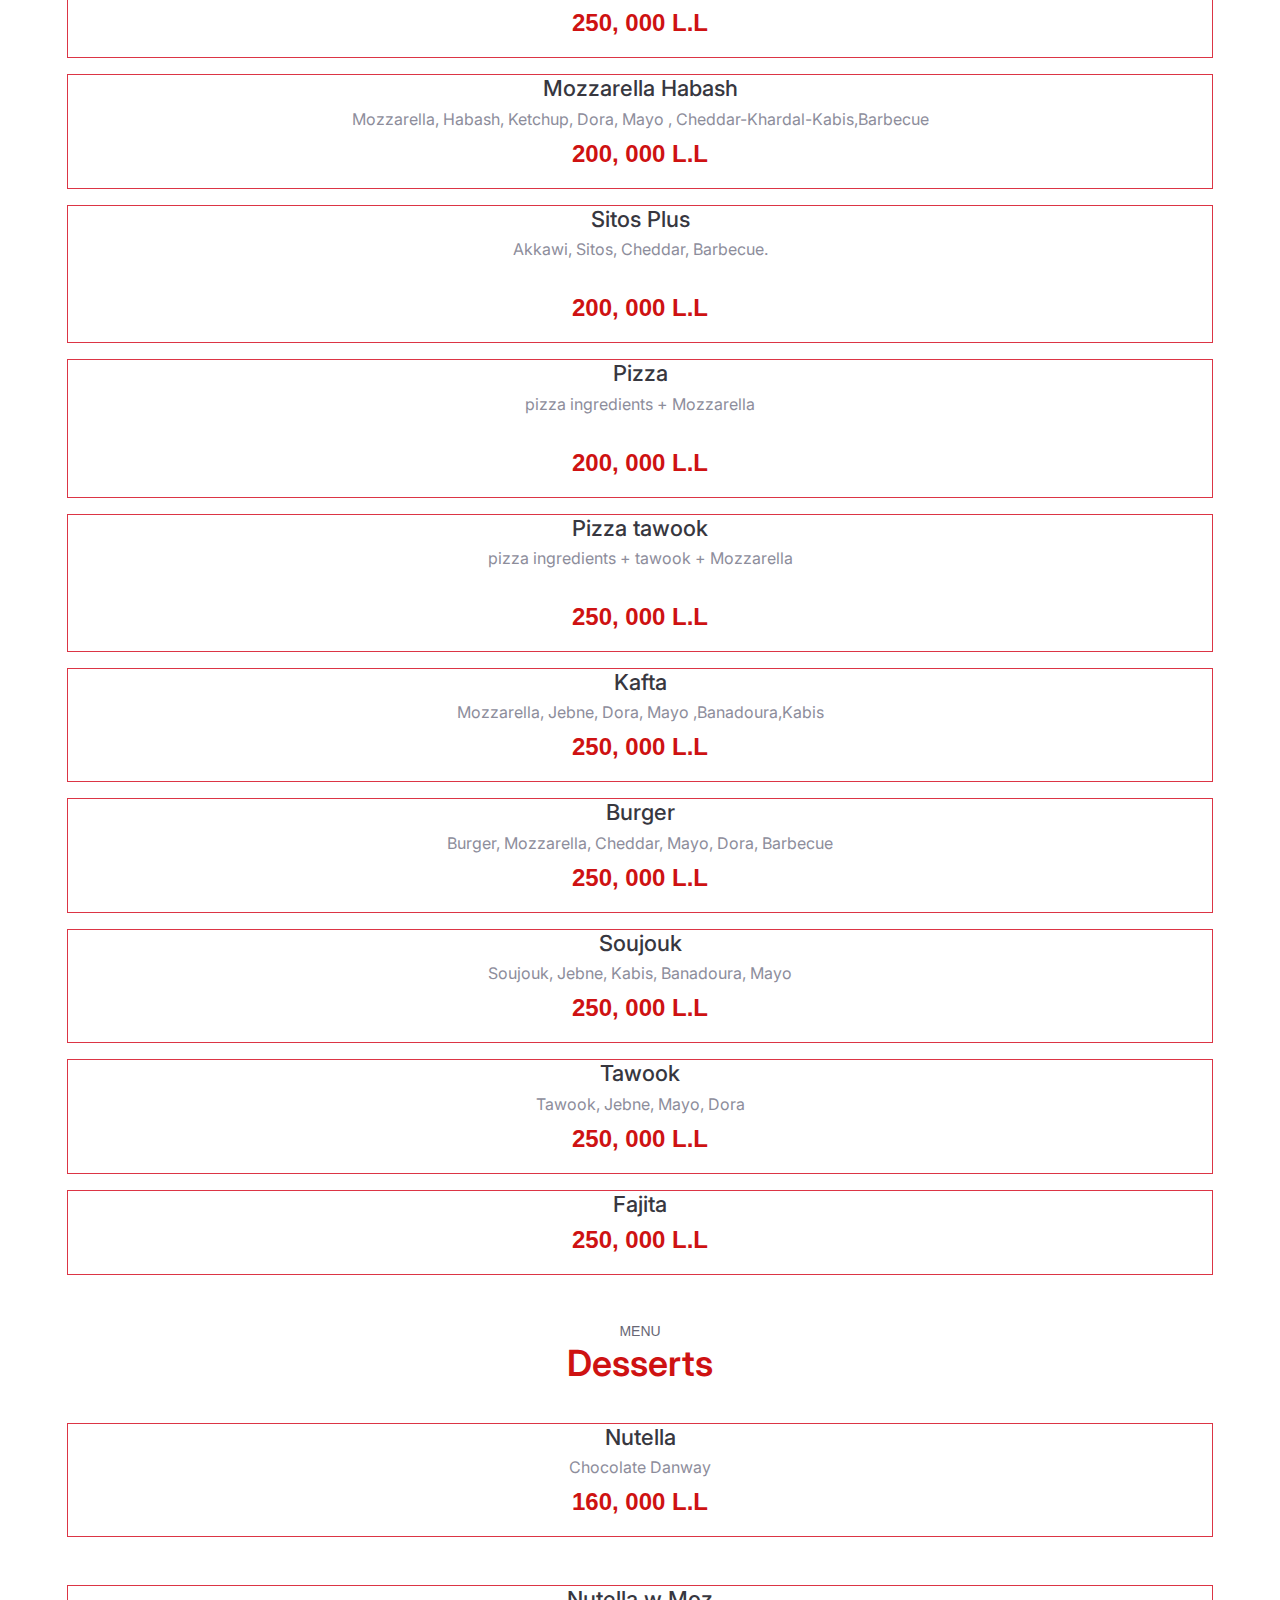
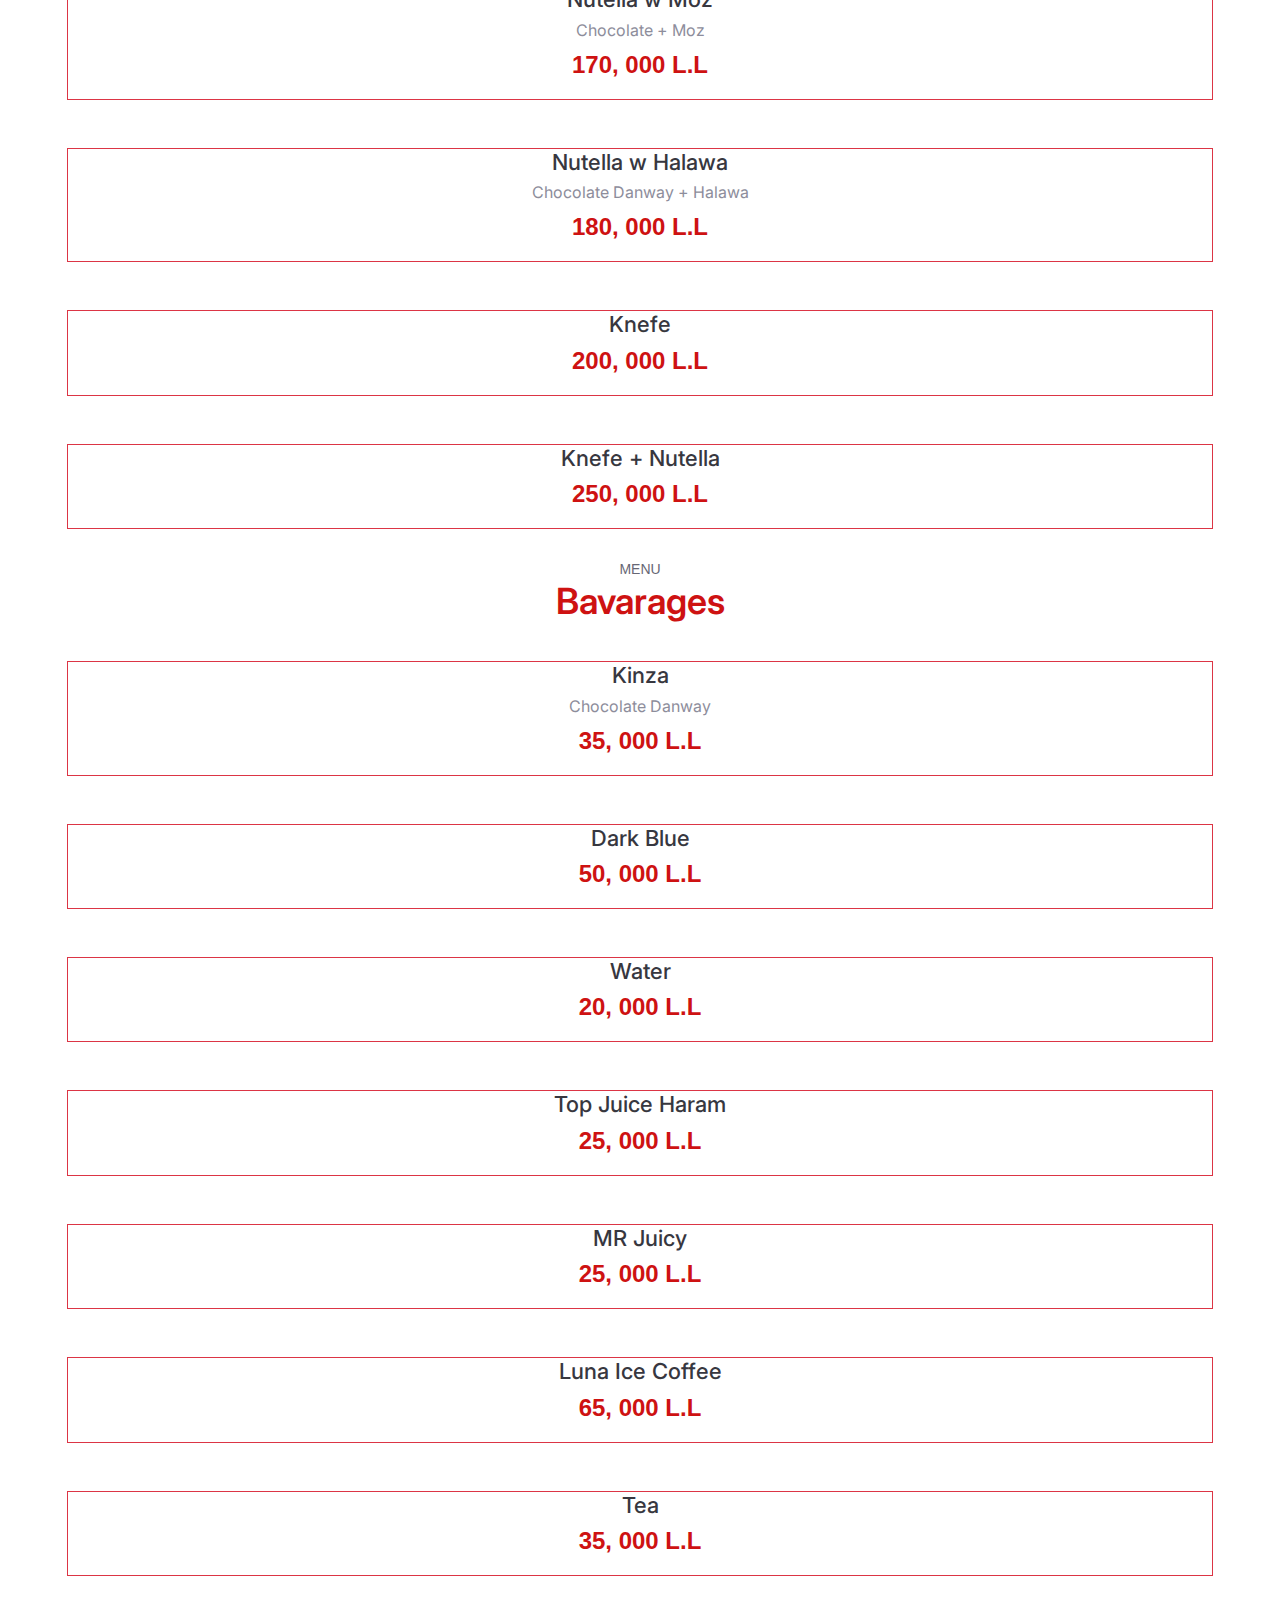
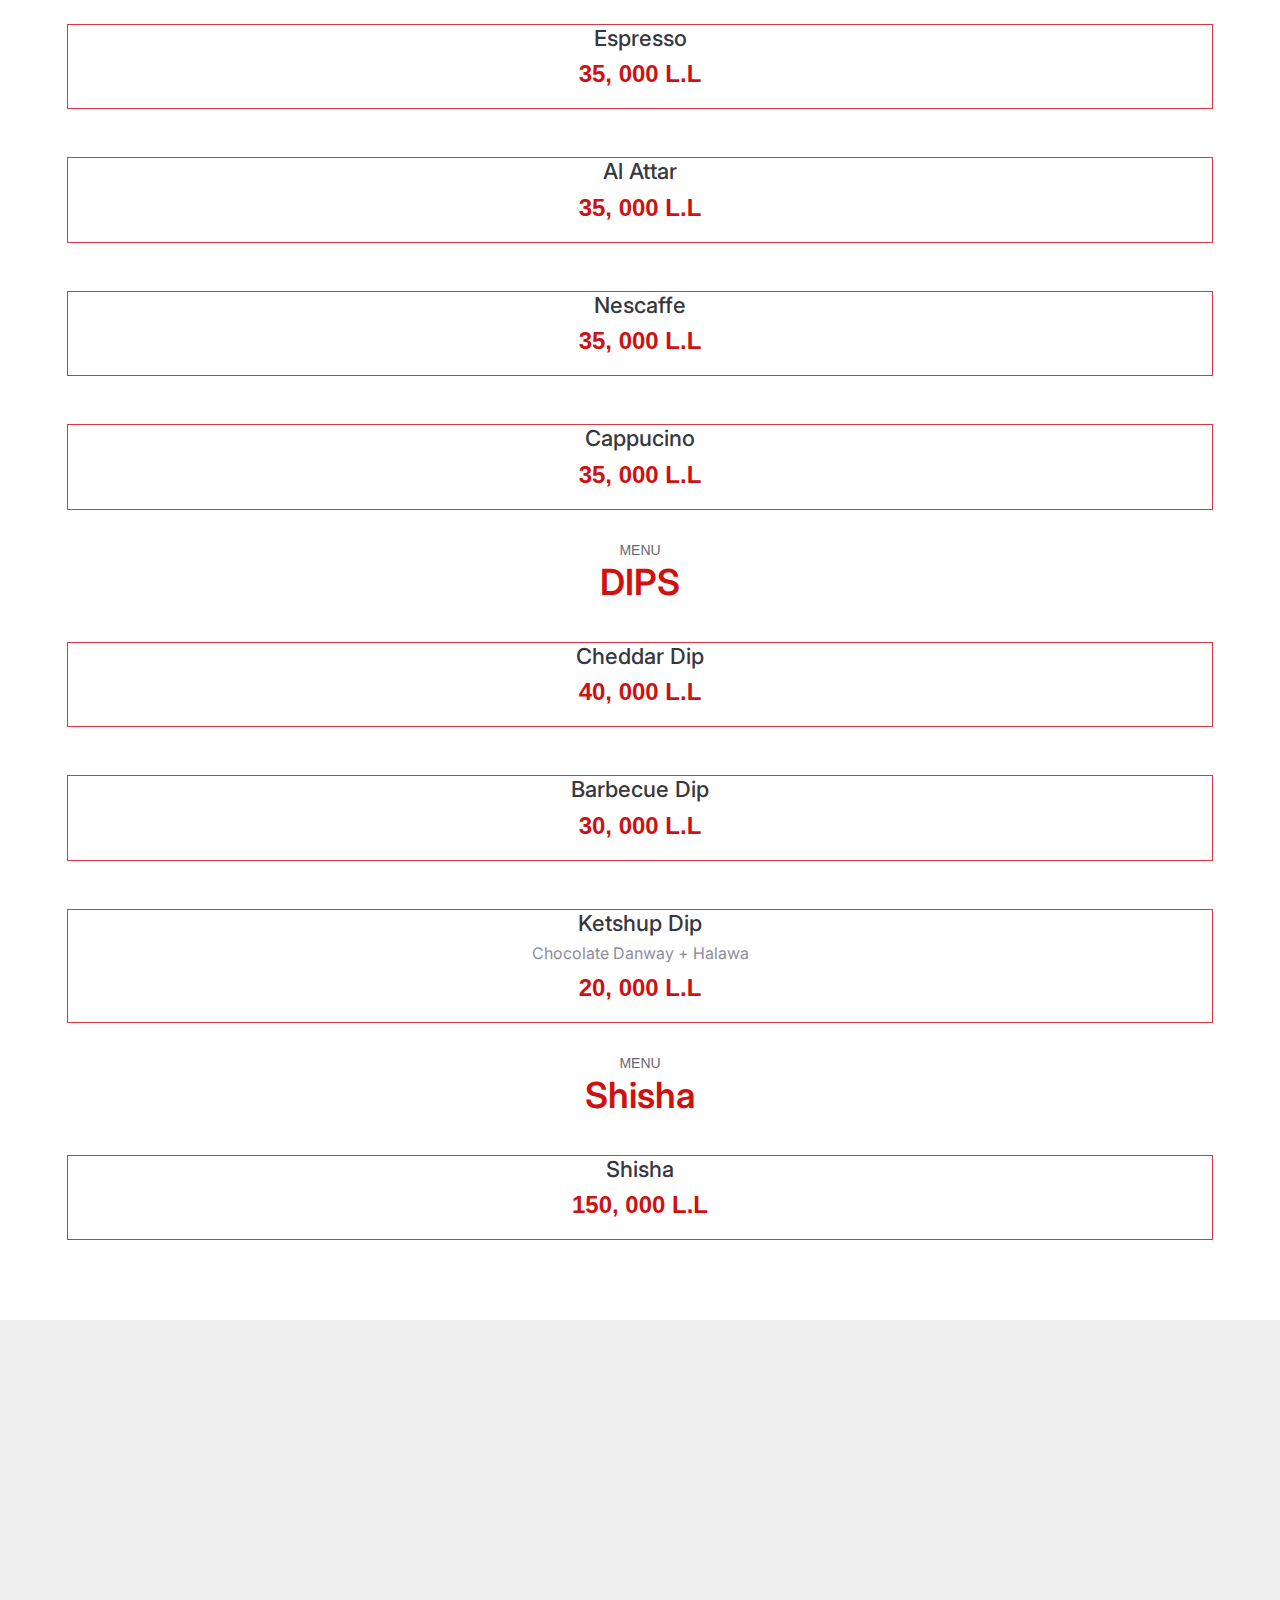
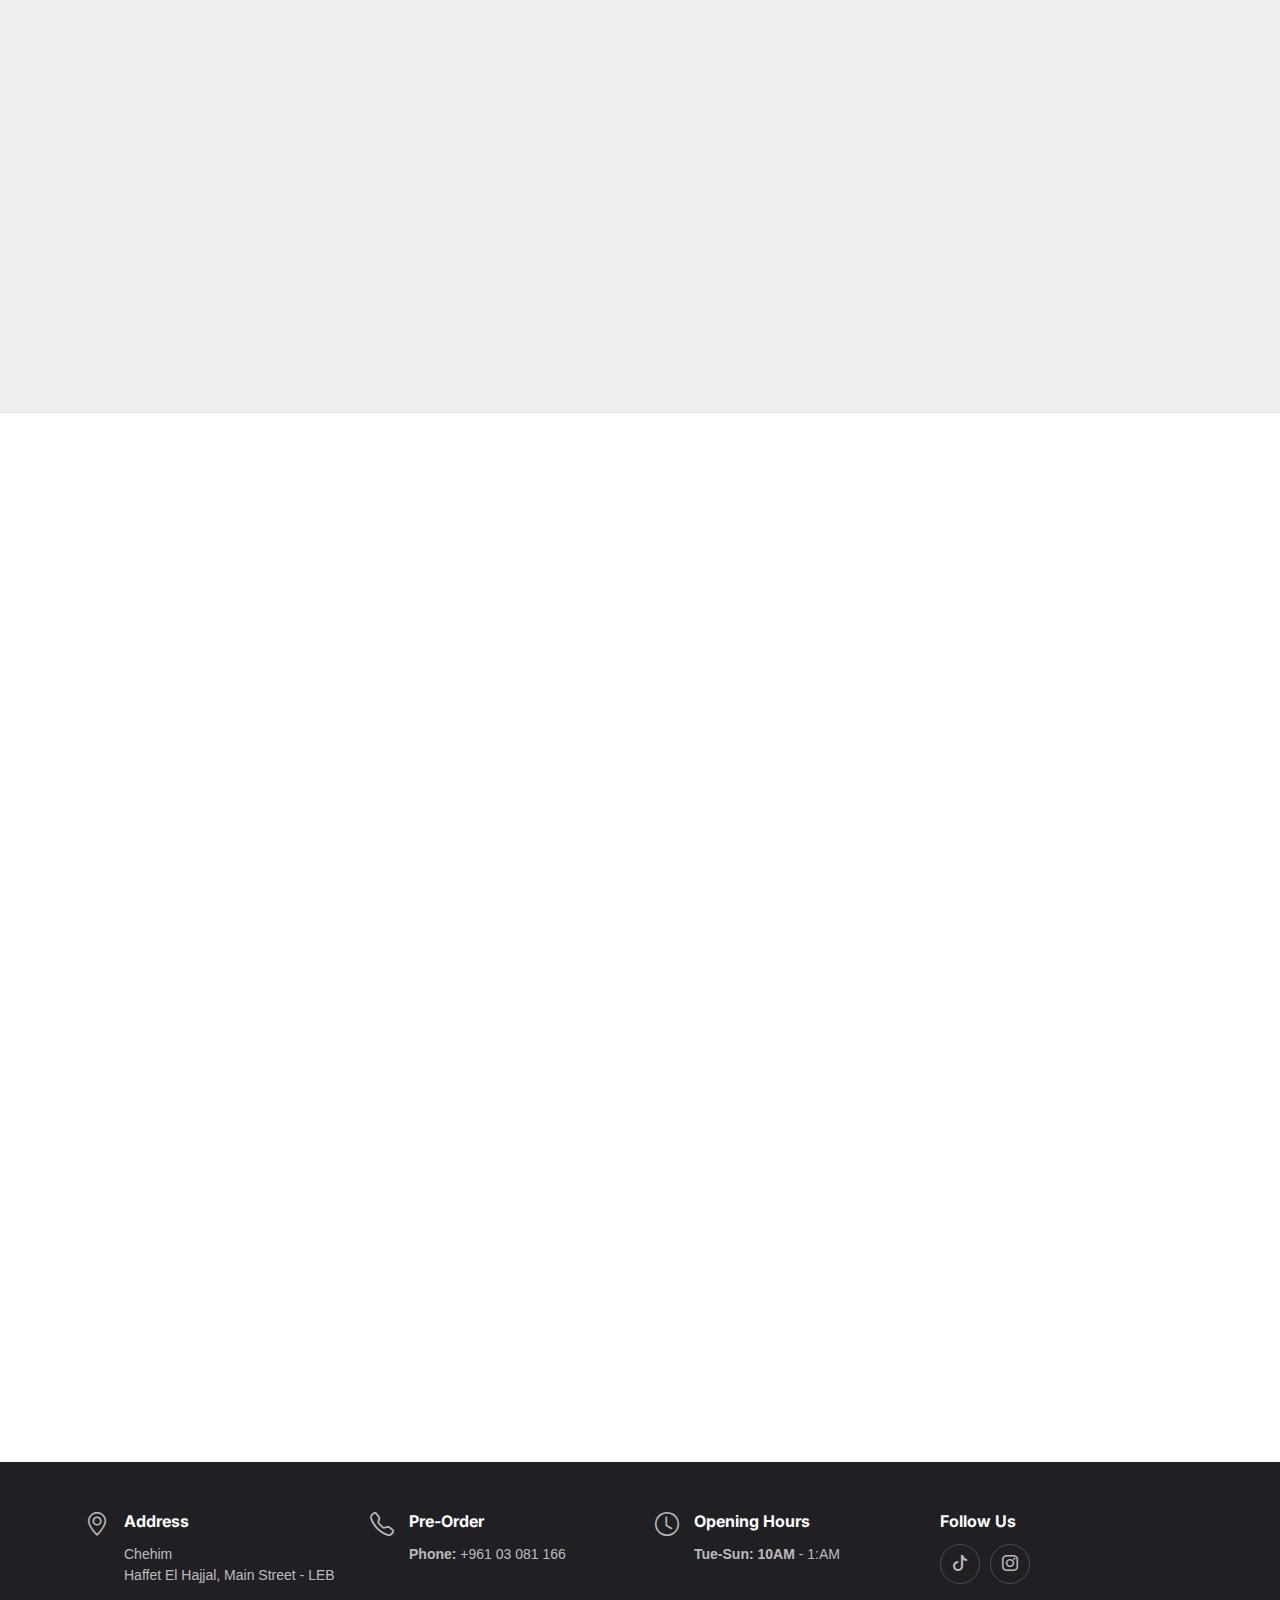
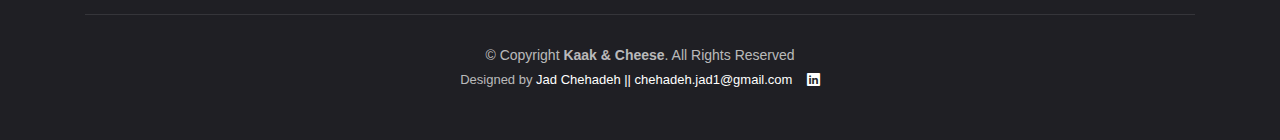
==== commit 9153ae0c: "Update index.html" ====
--- a/index.html
+++ b/index.html
@@ -134,7 +134,7 @@
                           <div class="col">
                               <div class="owl-carousel owl-theme child--category">
                                   <div class="item menu-item-category" data-id="all">
-                                      <a class="nav-link active" href="#menu-starters">
+                                      <a class="nav-link active" href="#menu-breakfast">
                                           <img src="assets/img/categories.png" alt="All Categories" width="50px" height="100px"><br>
                                           All categories
                                       </a>
@@ -161,19 +161,19 @@
                                       </a>
                                   </div>
                                   <div class="item menu-item-category" data-id="category_13160">
-                                      <a class="nav-link" href="#category_13160">
+                                      <a class="nav-link" href="#menu-dip">
                                           <img src="assets/img/dips.jpg" alt="Dips" width="50px" height="100px">
                                           <br>Dips
                                       </a>
                                   </div>
                                   <div class="item menu-item-category" data-id="category_13161">
-                                      <a class="nav-link" href="#category_13161">
+                                      <a class="nav-link" href="#menu-bavarages">
                                           <img src="assets/img/soft-drinks.jpg" alt="Beverages" width="50px" height="100px">
                                           <br>Beverages
                                       </a>
                                   </div>
                                   <div class="item menu-item-category" data-id="category_13161" >
-                                    <a class="nav-link" href="#category_13161">
+                                    <a class="nav-link" href="#menu-shisha">
                                         <img src="assets/img/shisha.jpg" alt="Beverages" width="50px" height="100px">
                                         <br>Shisha
                                     </a>
@@ -608,7 +608,7 @@
                 </p>
               </div><!-- Menu Item -->
 
-              <div class="col-lg-12 col-md-12 col-12 menu-item border border-danger ">
+              <div class="col-lg-12 col-md-12 col-12 menu-item border border-danger"  id="menu-bavarages">
                 
                 <h4>Nutella w Halawa</h4>
                 <p class="ingredients">
@@ -644,7 +644,200 @@
             
           </div><!-- End Dinner Menu Content -->
 
-        </div>
+          
+          <div class="tab-pane fade active show" >
+
+            <div class="tab-header text-center">
+              <p>Menu</p>
+              <h3>Bavarages</h3>
+            </div>
+
+            <div class="row gy-5">
+
+              <div class="col-lg-12 col-md-12 col-12 menu-item menu-item border border-danger ">
+                
+                <h4>Kinza</h4>
+                <p class="ingredients">
+                  Chocolate Danway
+                </p>
+                <p class="price">
+                 35, 000 L.L
+                </p>
+              </div><!-- Menu Item -->
+
+              <div class="col-lg-12 col-md-12 col-12 menu-item border border-danger ">
+                
+                <h4>Dark Blue</h4>
+                <p class="ingredients">
+                  
+                </p>
+                <p class="price">
+                  50, 000 L.L
+                </p>
+              </div><!-- Menu Item -->
+
+              <div class="col-lg-12 col-md-12 col-12 menu-item border border-danger ">
+                
+                <h4>Water</h4>
+                <p class="ingredients">
+                  
+                </p>
+                <p class="price">
+                 20, 000 L.L
+                </p>
+              </div>
+              <div class="col-lg-12 col-md-12 col-12 menu-item border border-danger ">
+                
+                <h4>Top Juice Haram</h4>
+                <p class="ingredients">
+                  
+                </p>
+                <p class="price">
+                 25, 000 L.L
+                </p>
+              </div>
+              <div class="col-lg-12 col-md-12 col-12 menu-item border border-danger ">
+                
+                <h4>MR Juicy</h4>
+                <p class="ingredients">
+                  
+                </p>
+                <p class="price">
+                 25, 000 L.L
+                </p>
+              </div>
+              <div class="col-lg-12 col-md-12 col-12 menu-item border border-danger ">
+                
+                <h4>Luna Ice Coffee</h4>
+                <p class="ingredients">
+                  
+                </p>
+                <p class="price">
+                 65, 000 L.L
+                </p>
+              </div><!-- Menu Item -->
+              <div class="col-lg-12 col-md-12 col-12 menu-item border border-danger ">
+                
+                <h4>Tea </h4>
+                <p class="ingredients">
+                  
+                </p>
+                <p class="price">
+                 35, 000 L.L
+                </p>
+              </div>   <div class="col-lg-12 col-md-12 col-12 menu-item border border-danger ">
+                
+                <h4>Espresso</h4>
+                <p class="ingredients">
+                  
+                </p>
+                <p class="price">
+                 35, 000 L.L
+                </p>
+              </div>   <div class="col-lg-12 col-md-12 col-12 menu-item border border-danger" id="menu-dip">
+                
+                <h4>Al Attar</h4>
+                <p class="ingredients">
+                  
+                </p>
+                <p class="price">
+                 35, 000 L.L
+                </p>
+              </div>   <div class="col-lg-12 col-md-12 col-12 menu-item border border-danger ">
+                
+                <h4>Nescaffe</h4>
+                <p class="ingredients">
+                  
+                </p>
+                <p class="price">
+                 35, 000 L.L
+                </p>
+              </div>   <div class="col-lg-12 col-md-12 col-12 menu-item border border-danger ">
+                
+                <h4>Cappucino</h4>
+                <p class="ingredients">
+                  
+                </p>
+                <p class="price">
+                 35, 000 L.L
+                </p>
+              </div>
+              <!-- Menu Item -->
+
+            
+          </div>
+        </div>
+        <div class="tab-pane fade active show" >
+
+          <div class="tab-header text-center">
+            <p>Menu</p>
+            <h3>DIPS</h3>
+          </div>
+
+          <div class="row gy-5">
+
+            <div class="col-lg-12 col-md-12 col-12 menu-item menu-item border border-danger " id ="menu-shisha">
+              
+              <h4>Cheddar Dip</h4>
+              <p class="ingredients">
+               
+              </p>
+              <p class="price">
+               40, 000 L.L
+              </p>
+            </div><!-- Menu Item -->
+
+            <div class="col-lg-12 col-md-12 col-12 menu-item border border-danger ">
+              
+              <h4>Barbecue Dip</h4>
+              <p class="ingredients">
+                
+              </p>
+              <p class="price">
+                30, 000 L.L
+              </p>
+            </div><!-- Menu Item -->
+
+            <div class="col-lg-12 col-md-12 col-12 menu-item border border-danger ">
+              
+              <h4>Ketshup Dip</h4>
+              <p class="ingredients">
+                Chocolate Danway + Halawa
+              </p>
+              <p class="price">
+               20, 000 L.L
+              </p>
+            </div>
+            <!-- Menu Item -->
+
+            <!-- Menu Item -->
+
+          
+        </div>
+        <div class="tab-pane fade active show" >
+
+          <div class="tab-header text-center">
+            <p>Menu</p>
+            <h3>Shisha</h3>
+          </div>
+
+          <div class="row gy-5">
+
+            <div class="col-lg-12 col-md-12 col-12 menu-item menu-item border border-danger ">
+              
+              <h4>Shisha</h4>
+              <p class="ingredients">
+                
+              </p>
+              <p class="price">
+               150, 000 L.L
+              </p>
+            </div><!-- Menu Item -->
+
+           
+          
+        </div>
+      </div>
 
       </div>
     </section><!-- End Menu Section -->
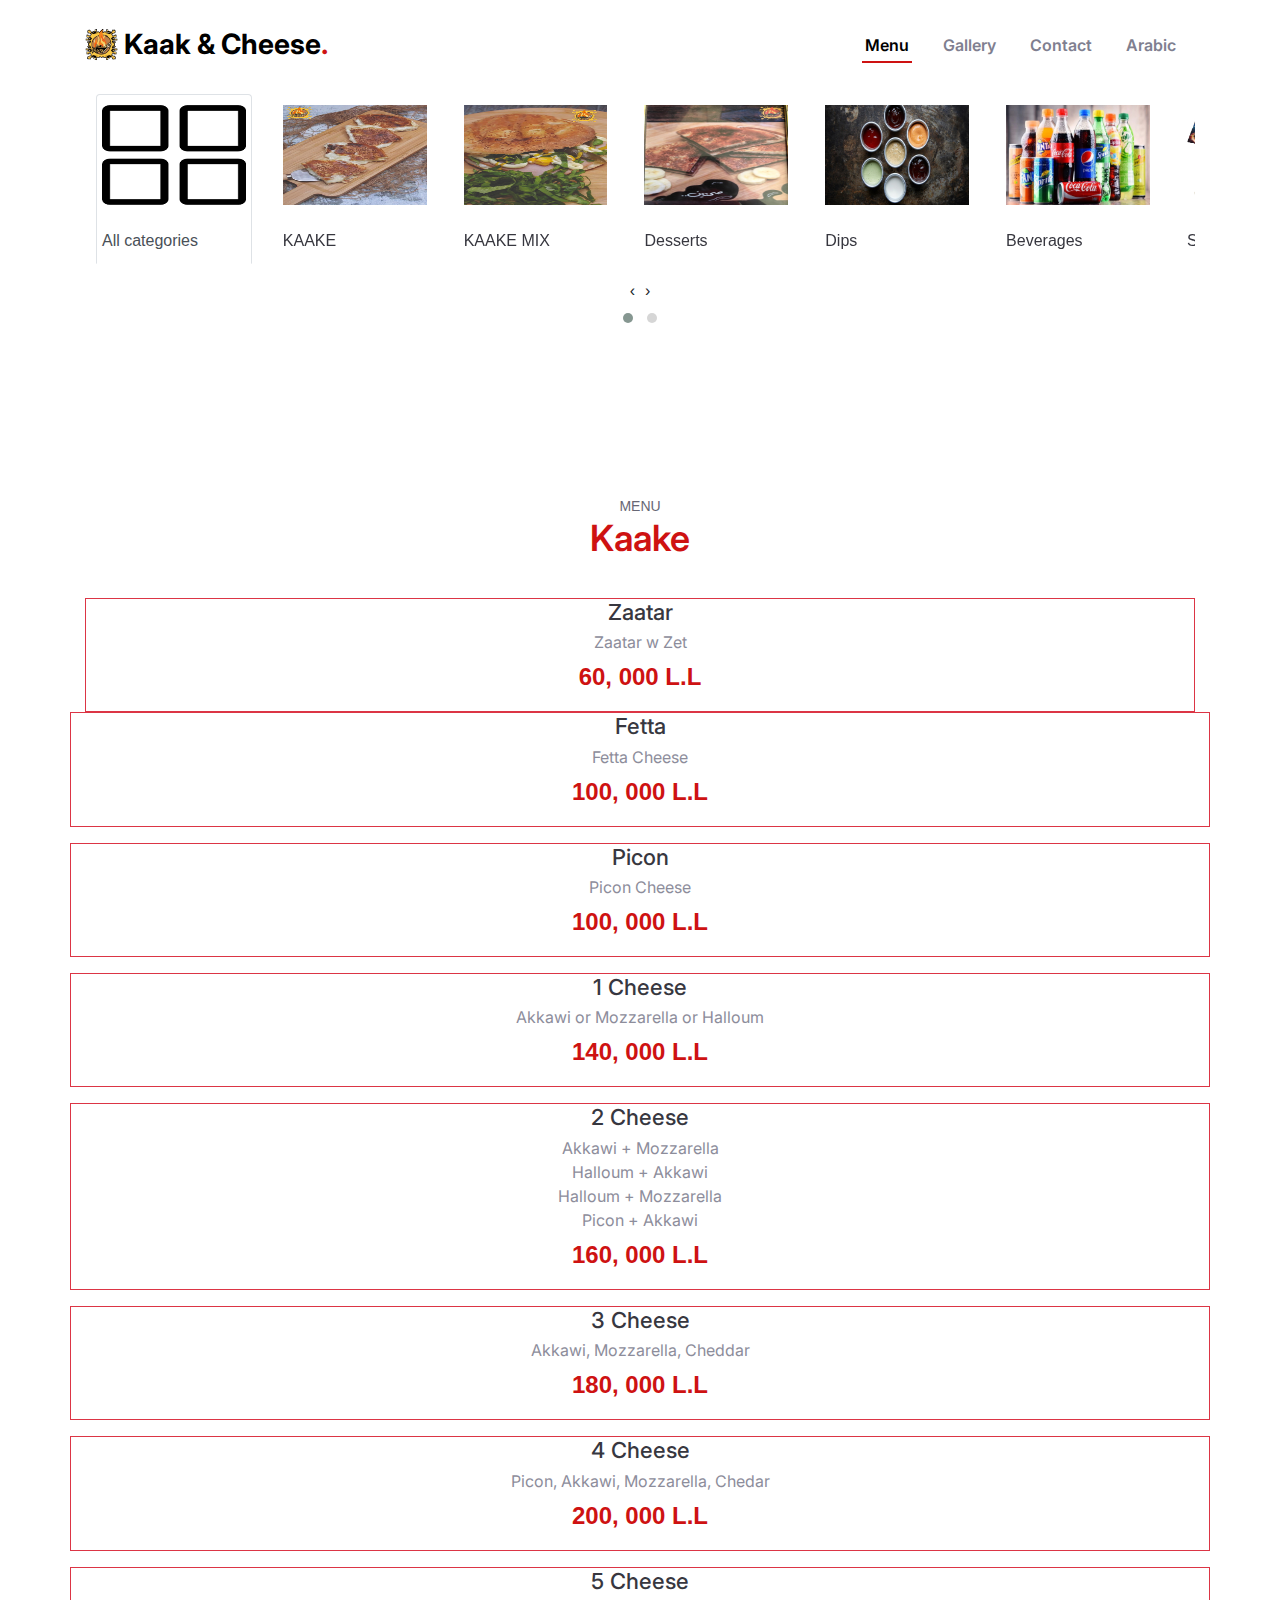
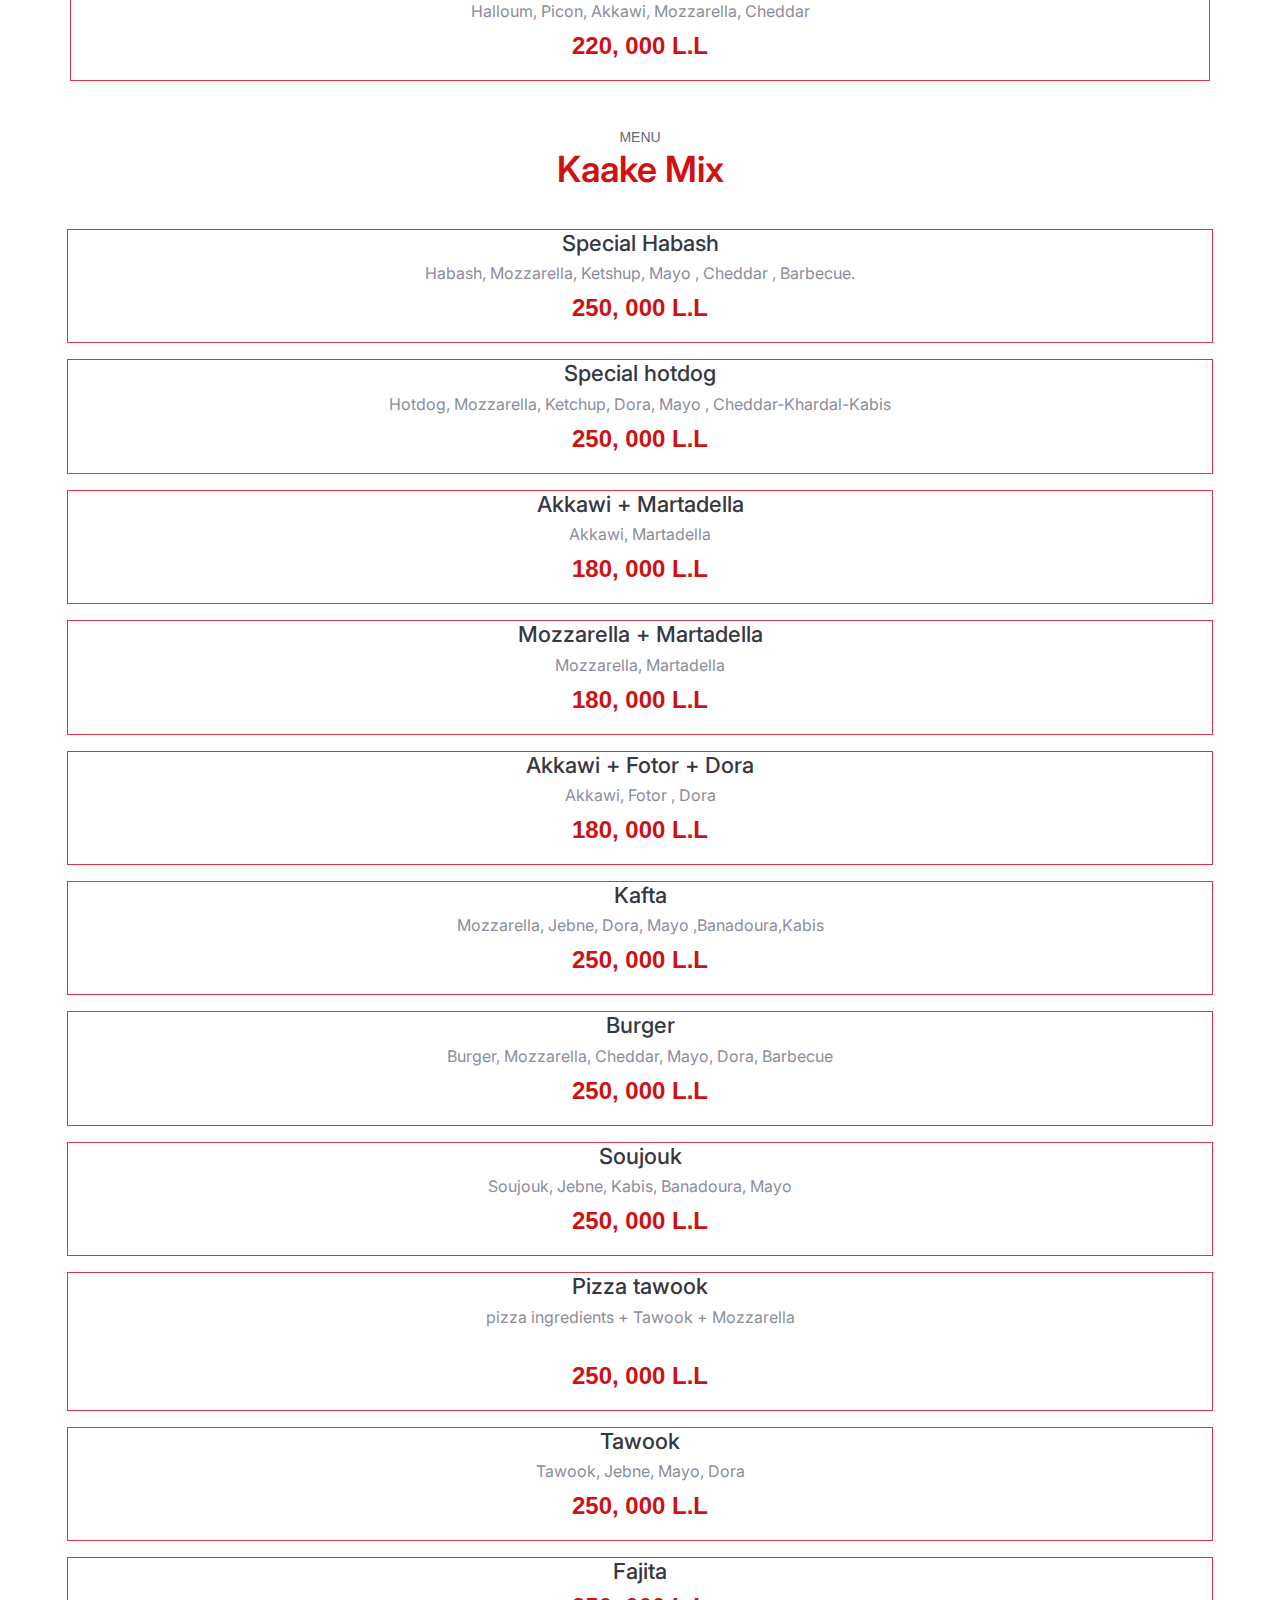
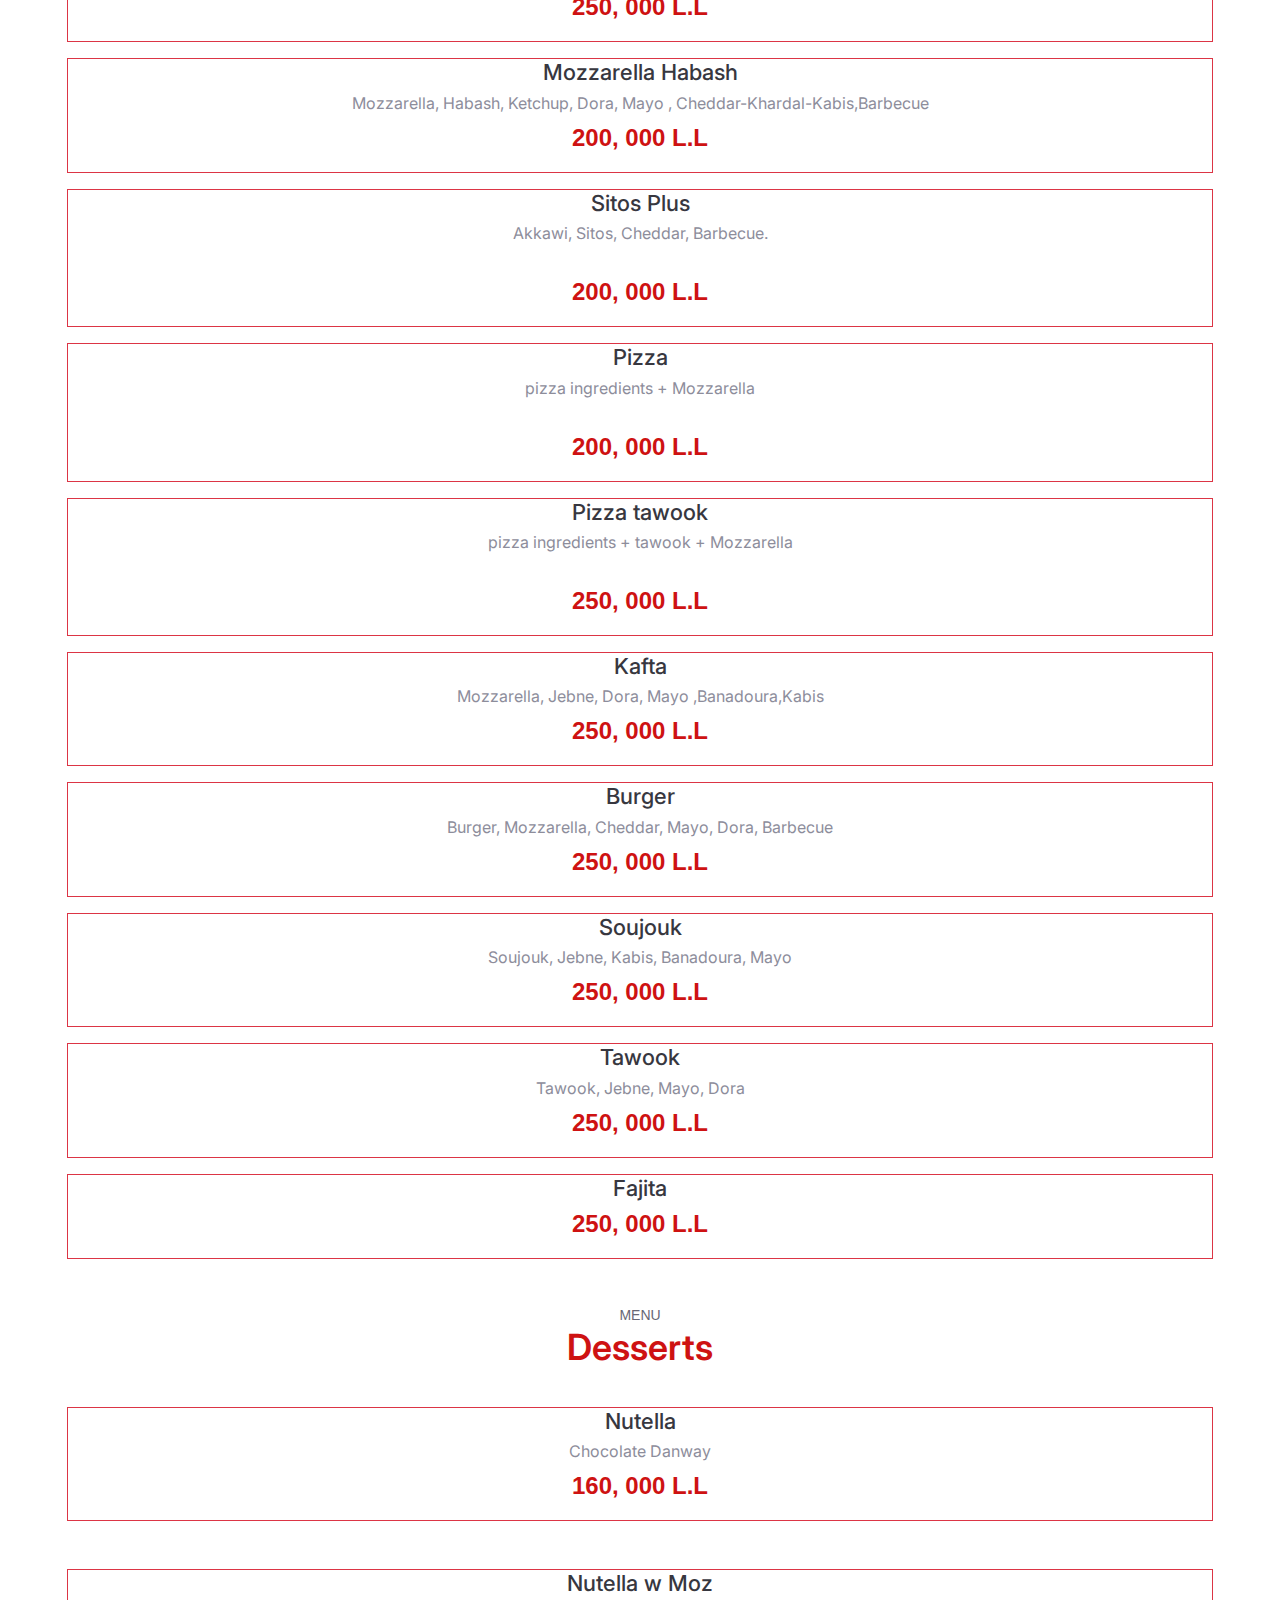
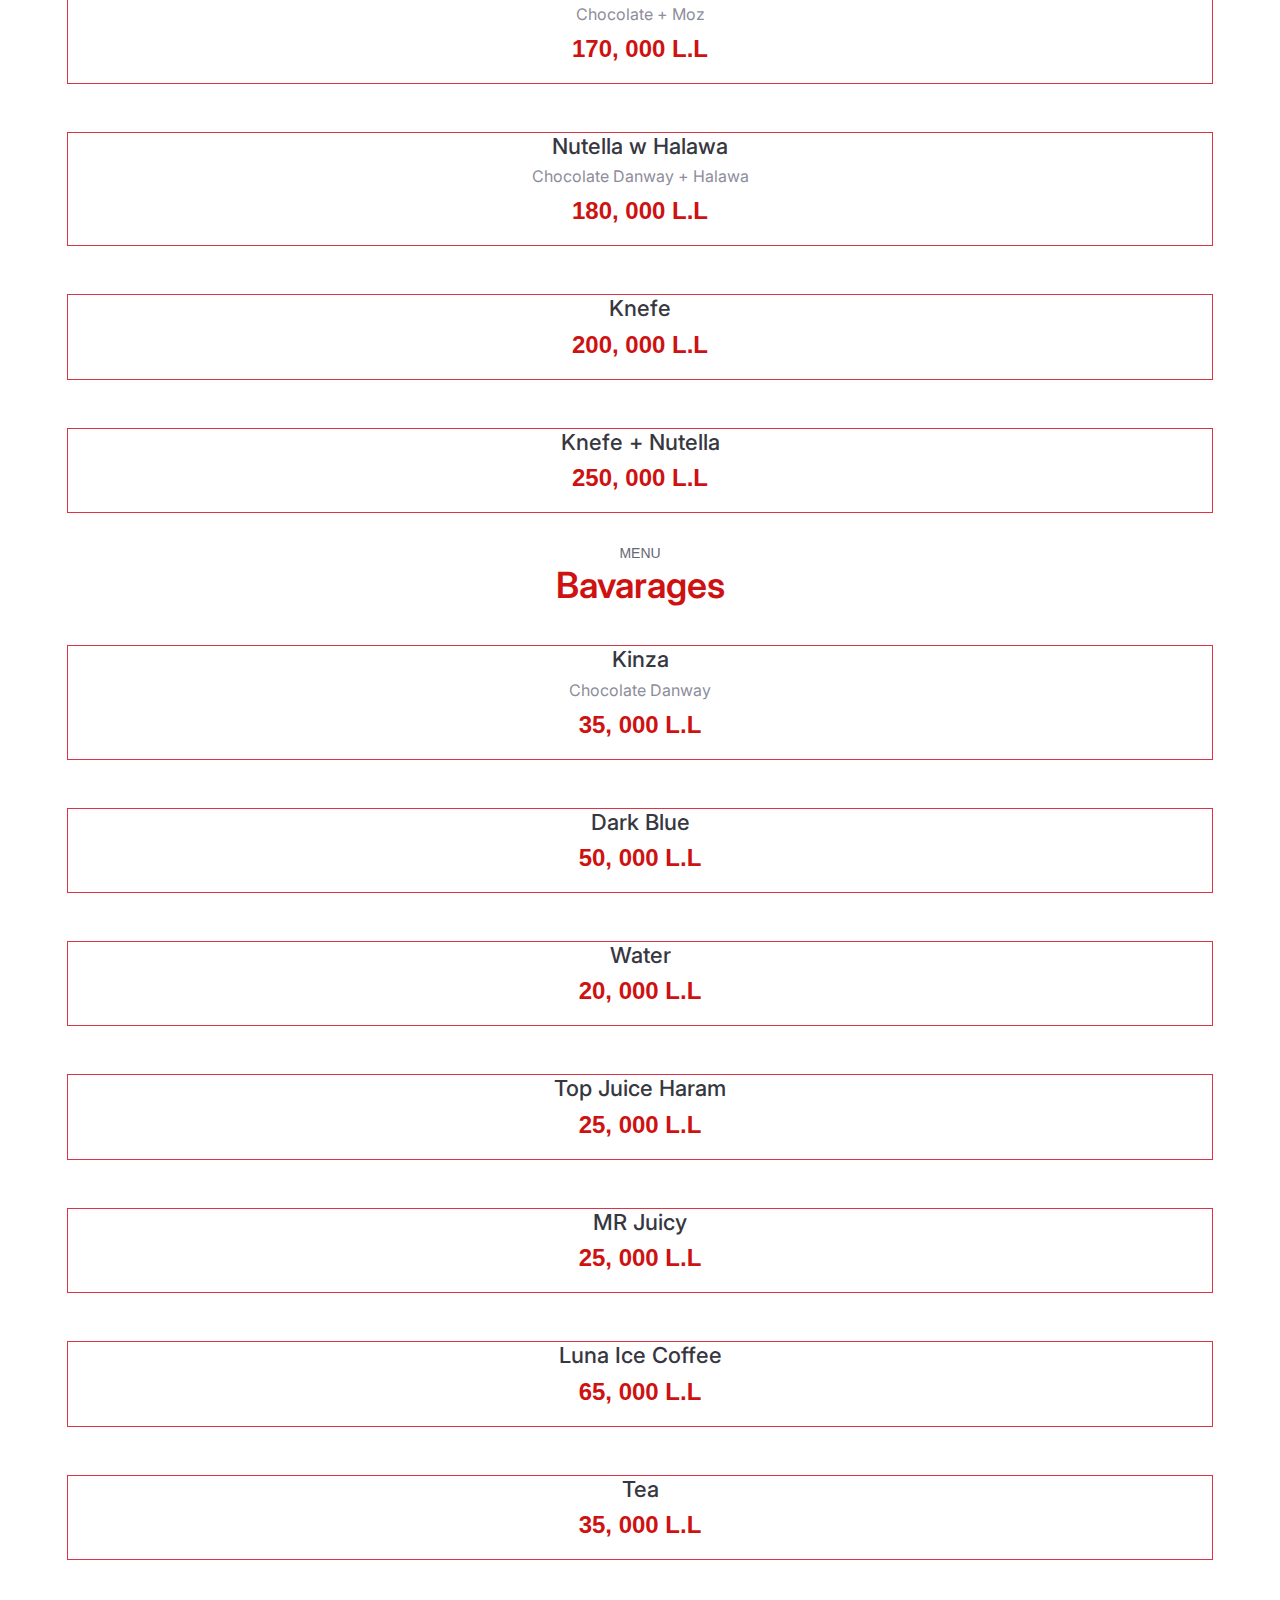
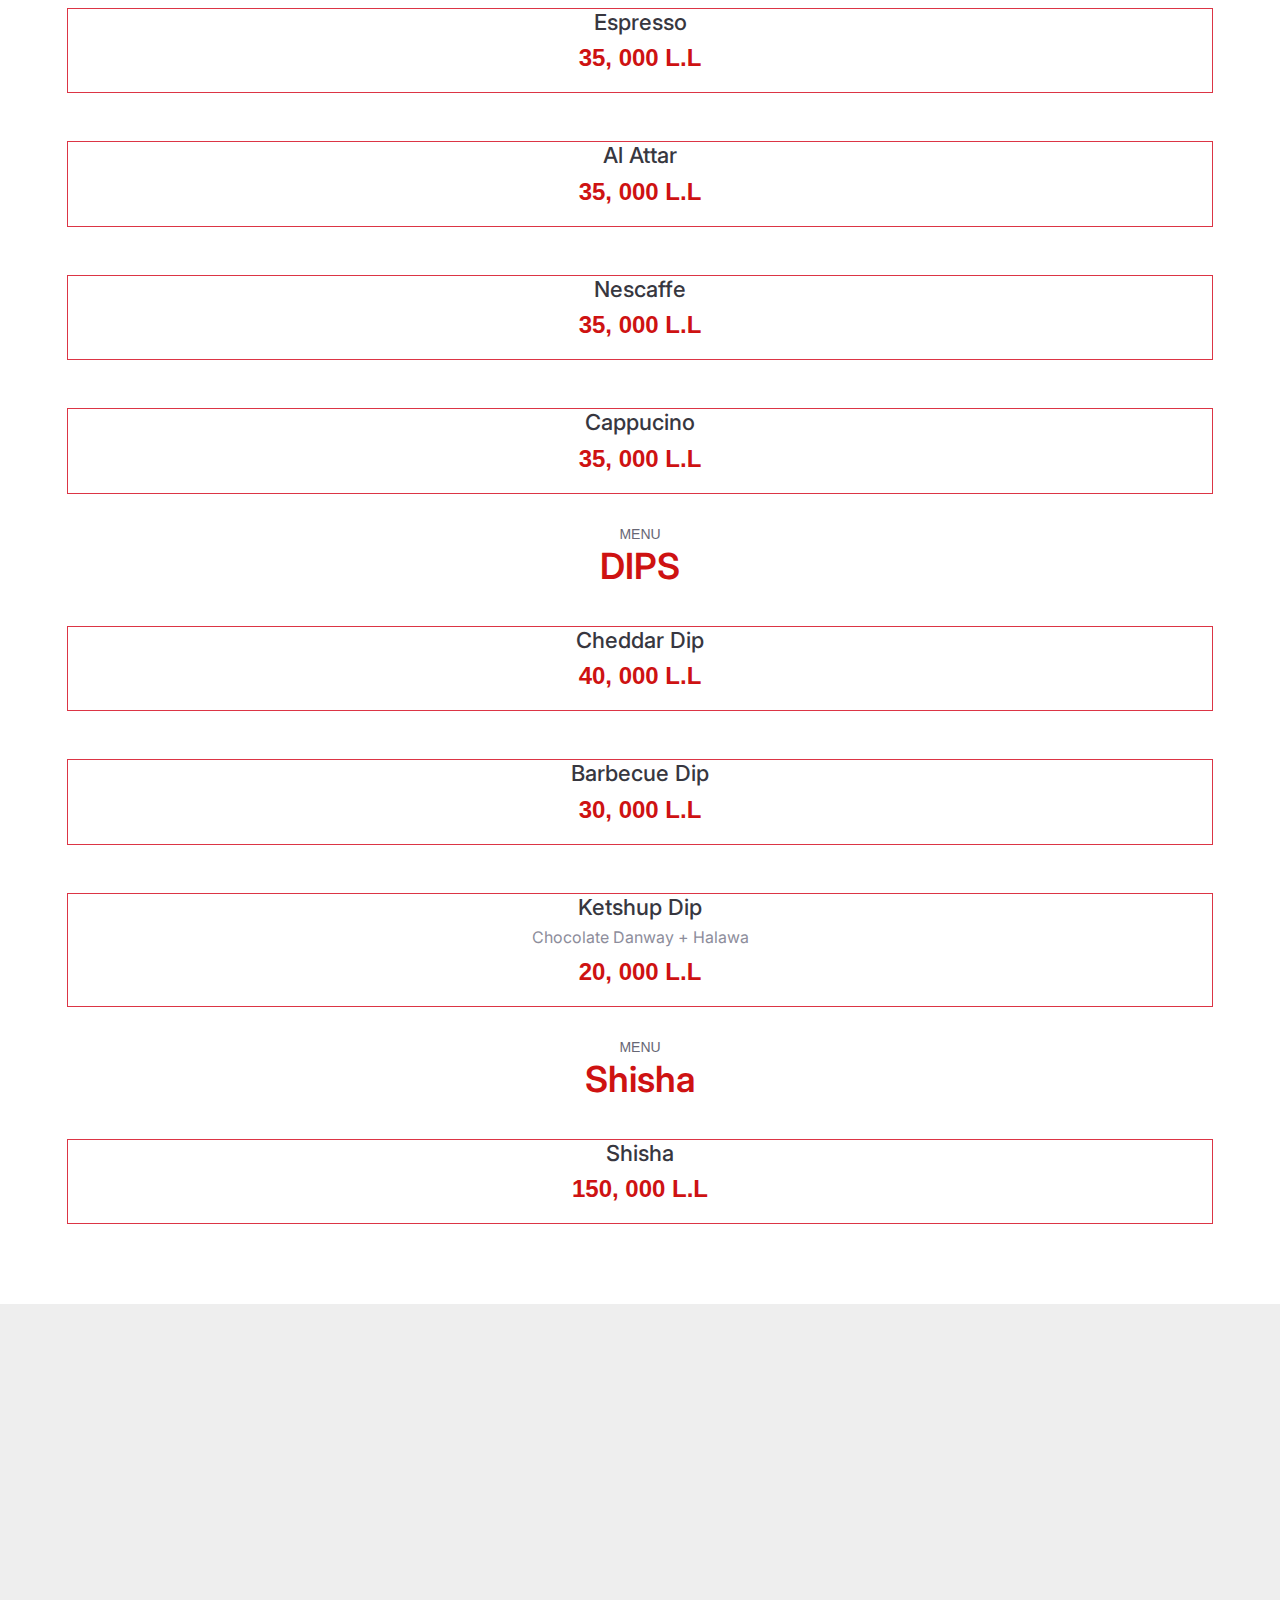
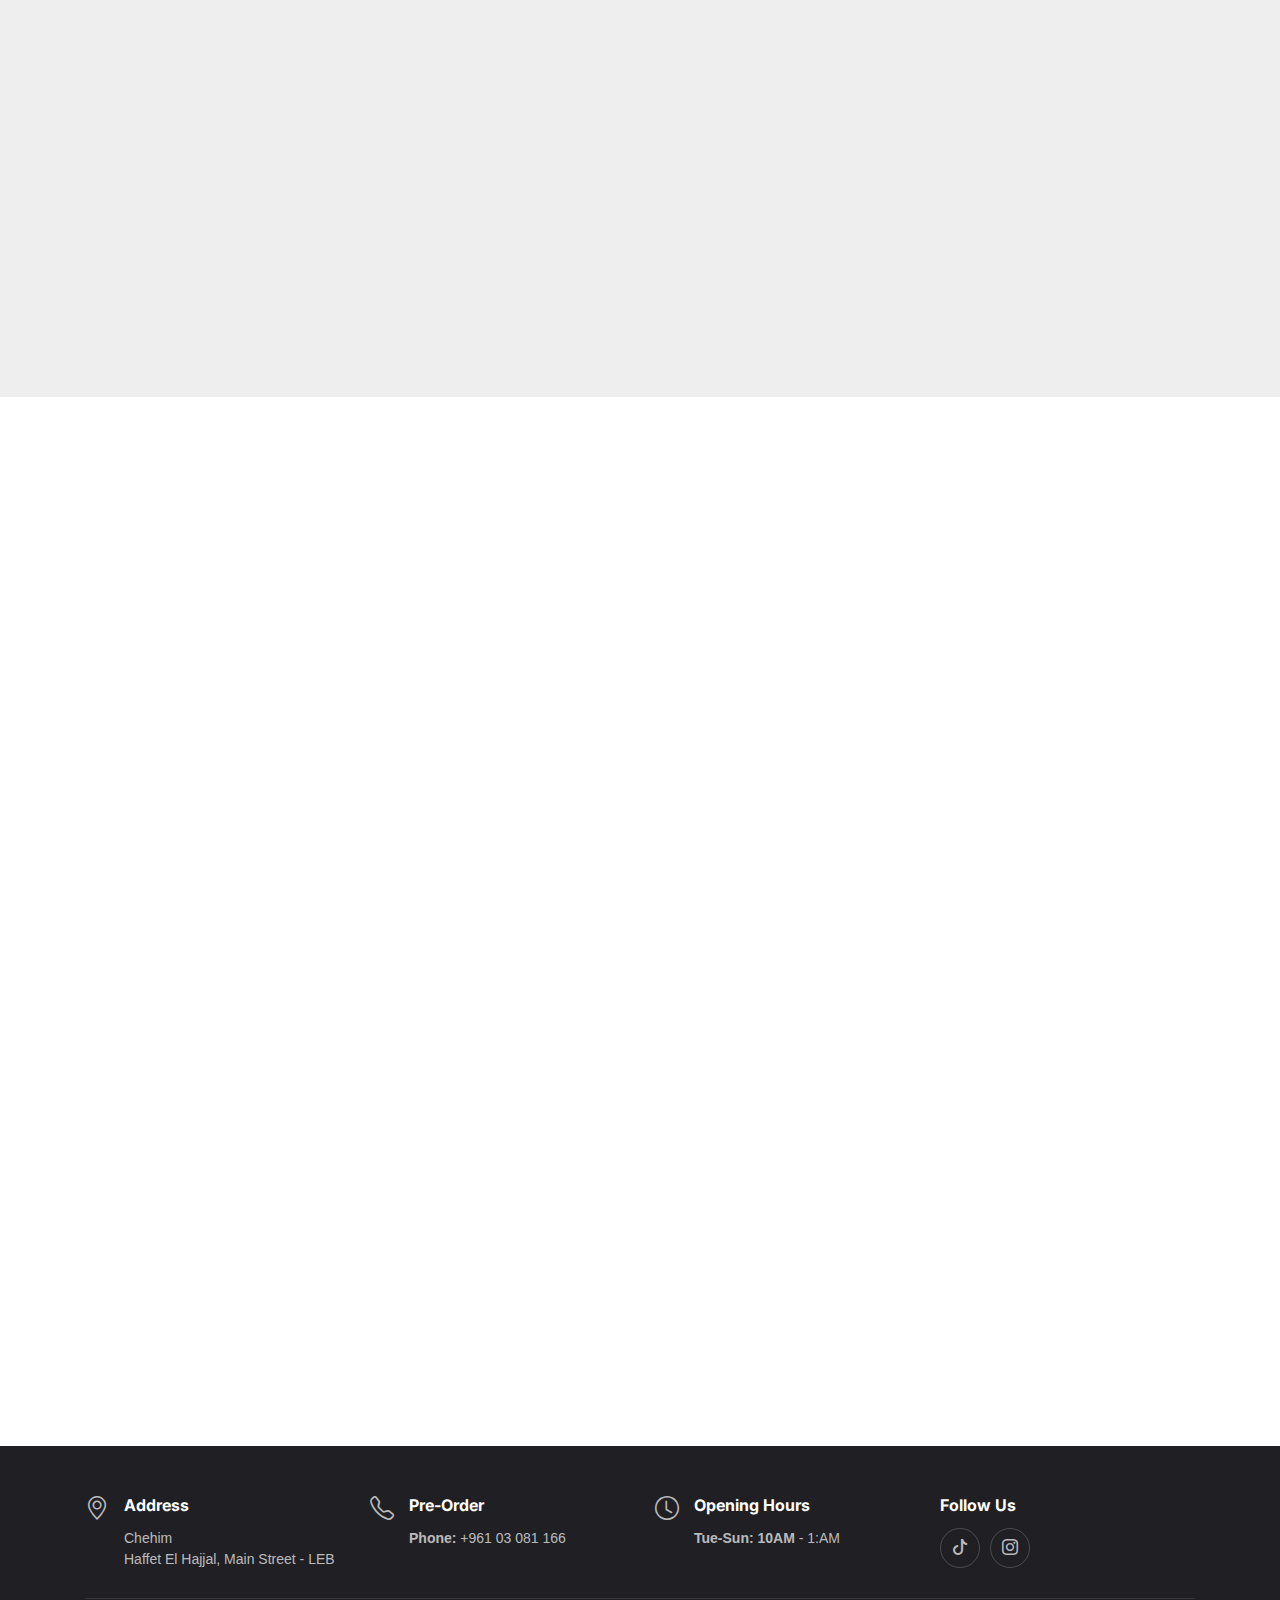
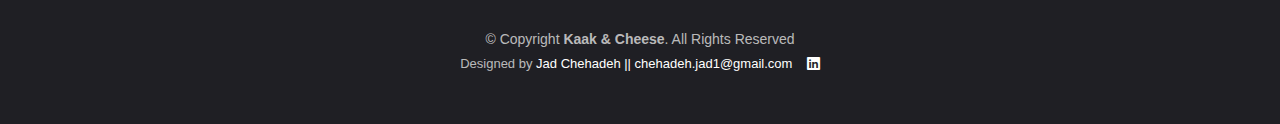
==== commit 321e39dc: "Update index.html" ====
--- a/index.html
+++ b/index.html
@@ -246,7 +246,17 @@
               <p>Menu</p>
               <h3>Kaake</h3>
             </div>
-
+            <div class="col-lg-12 col-md-12 col-12 menu-item menu-item border border-danger" >
+                 
+              <h4>Zaatar</h4>
+              <p class="ingredients">
+                Zaatar w Zet
+              </p>
+              <p class="price">
+                60, 000 L.L
+              </p>
+            </div>
+          </div>
             <div class="row gy-3">
               <div class="col-lg-12 col-md-12 col-12 menu-item menu-item border border-danger">
                  
@@ -268,16 +278,7 @@
                   100, 000 L.L
                 </p>
               </div>
-			  <div class="col-lg-12 col-md-12 col-12 menu-item menu-item border border-danger" >
-                 
-                <h4>Zaatar</h4>
-                <p class="ingredients">
-                  Zaatar w Zet
-                </p>
-                <p class="price">
-                  60, 000 L.L
-                </p>
-              </div>
+			 
               <div class="col-lg-12 col-md-12 col-12 menu-item menu-item border border-danger">
                 
                 <h4>1 Cheese</h4>
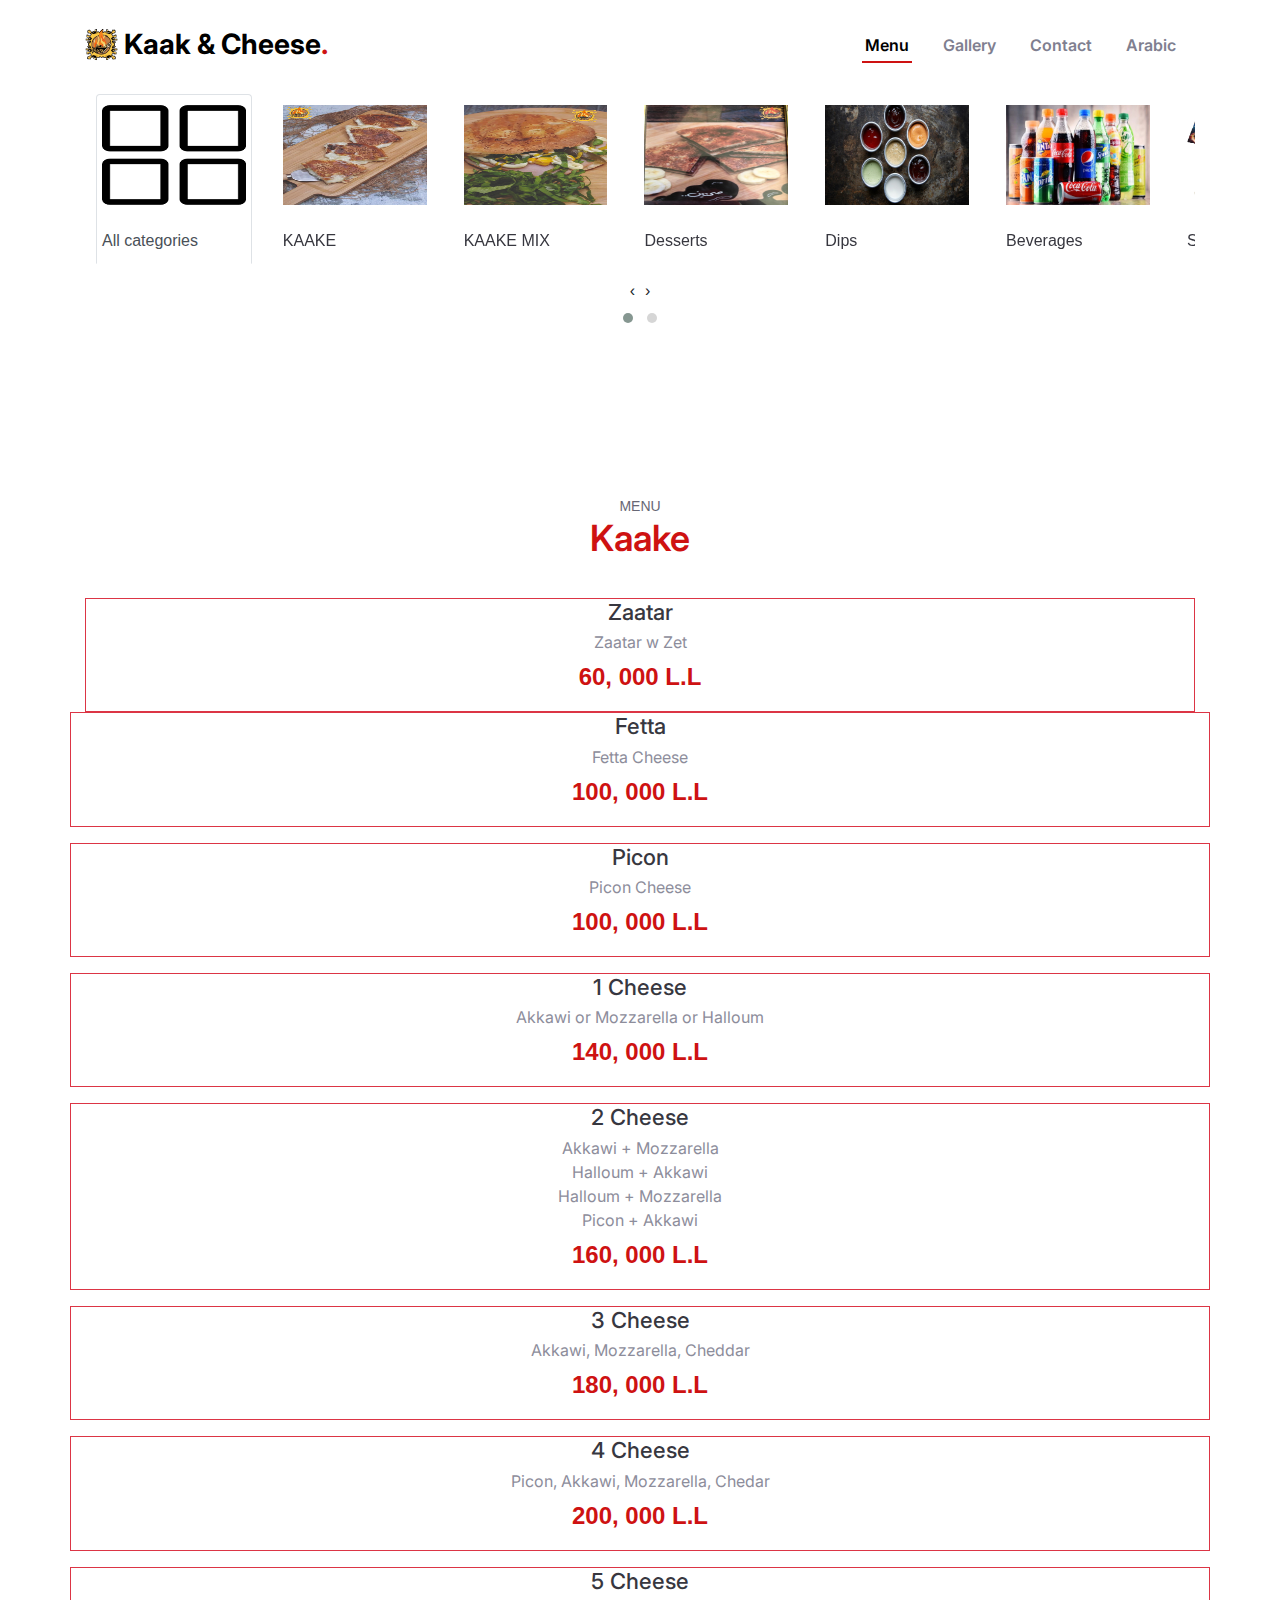
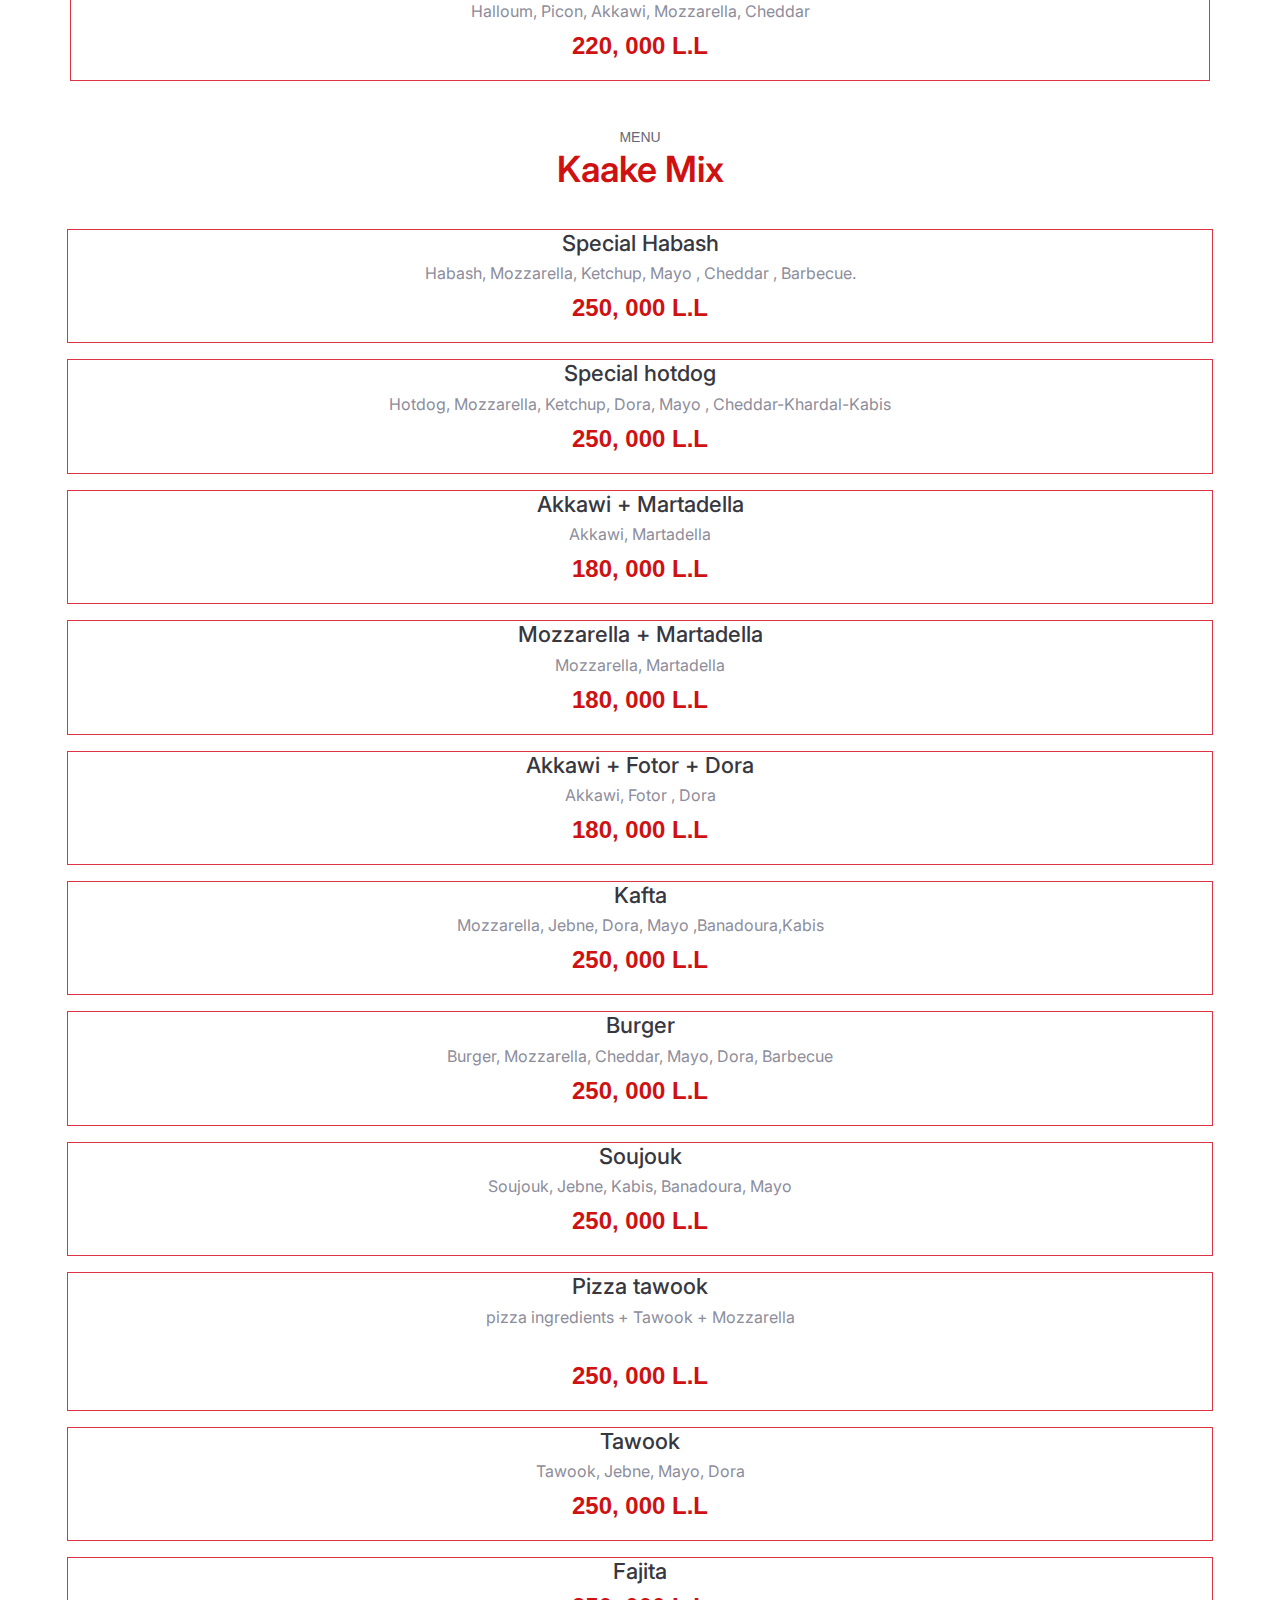
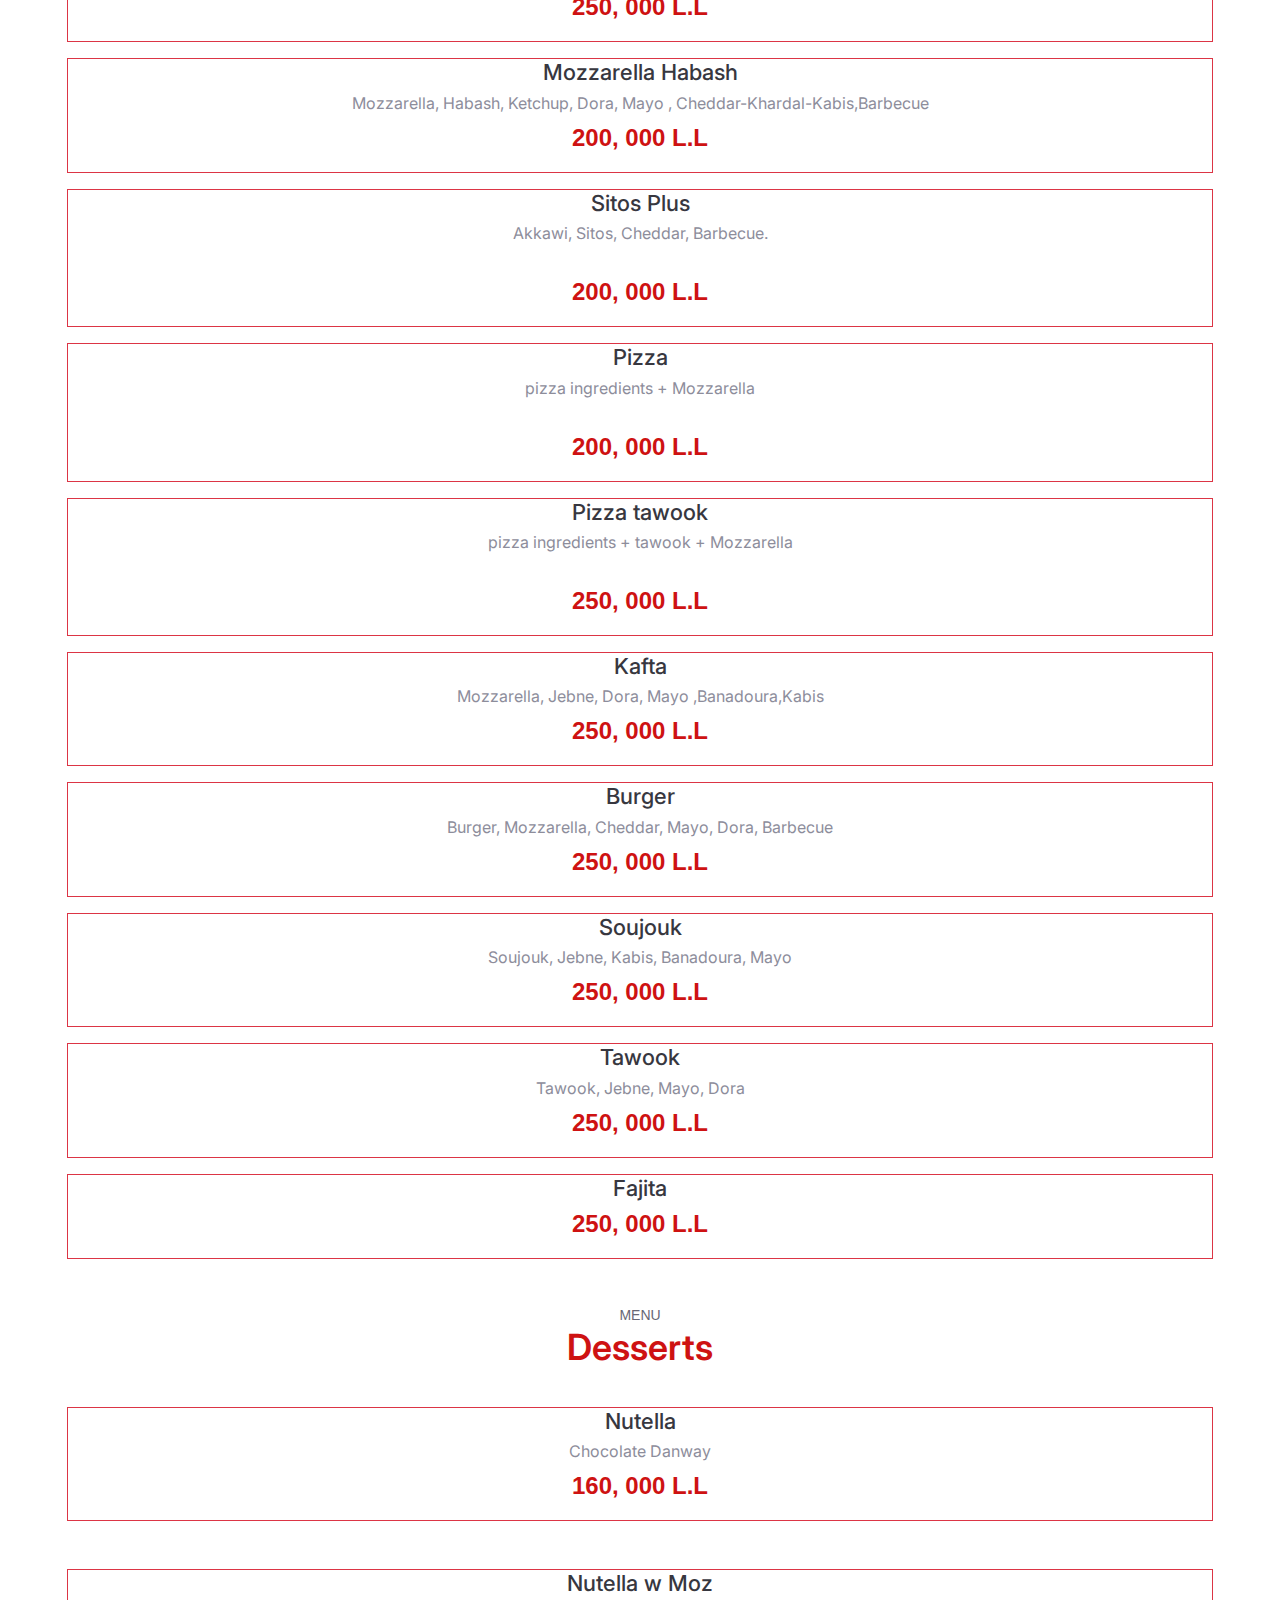
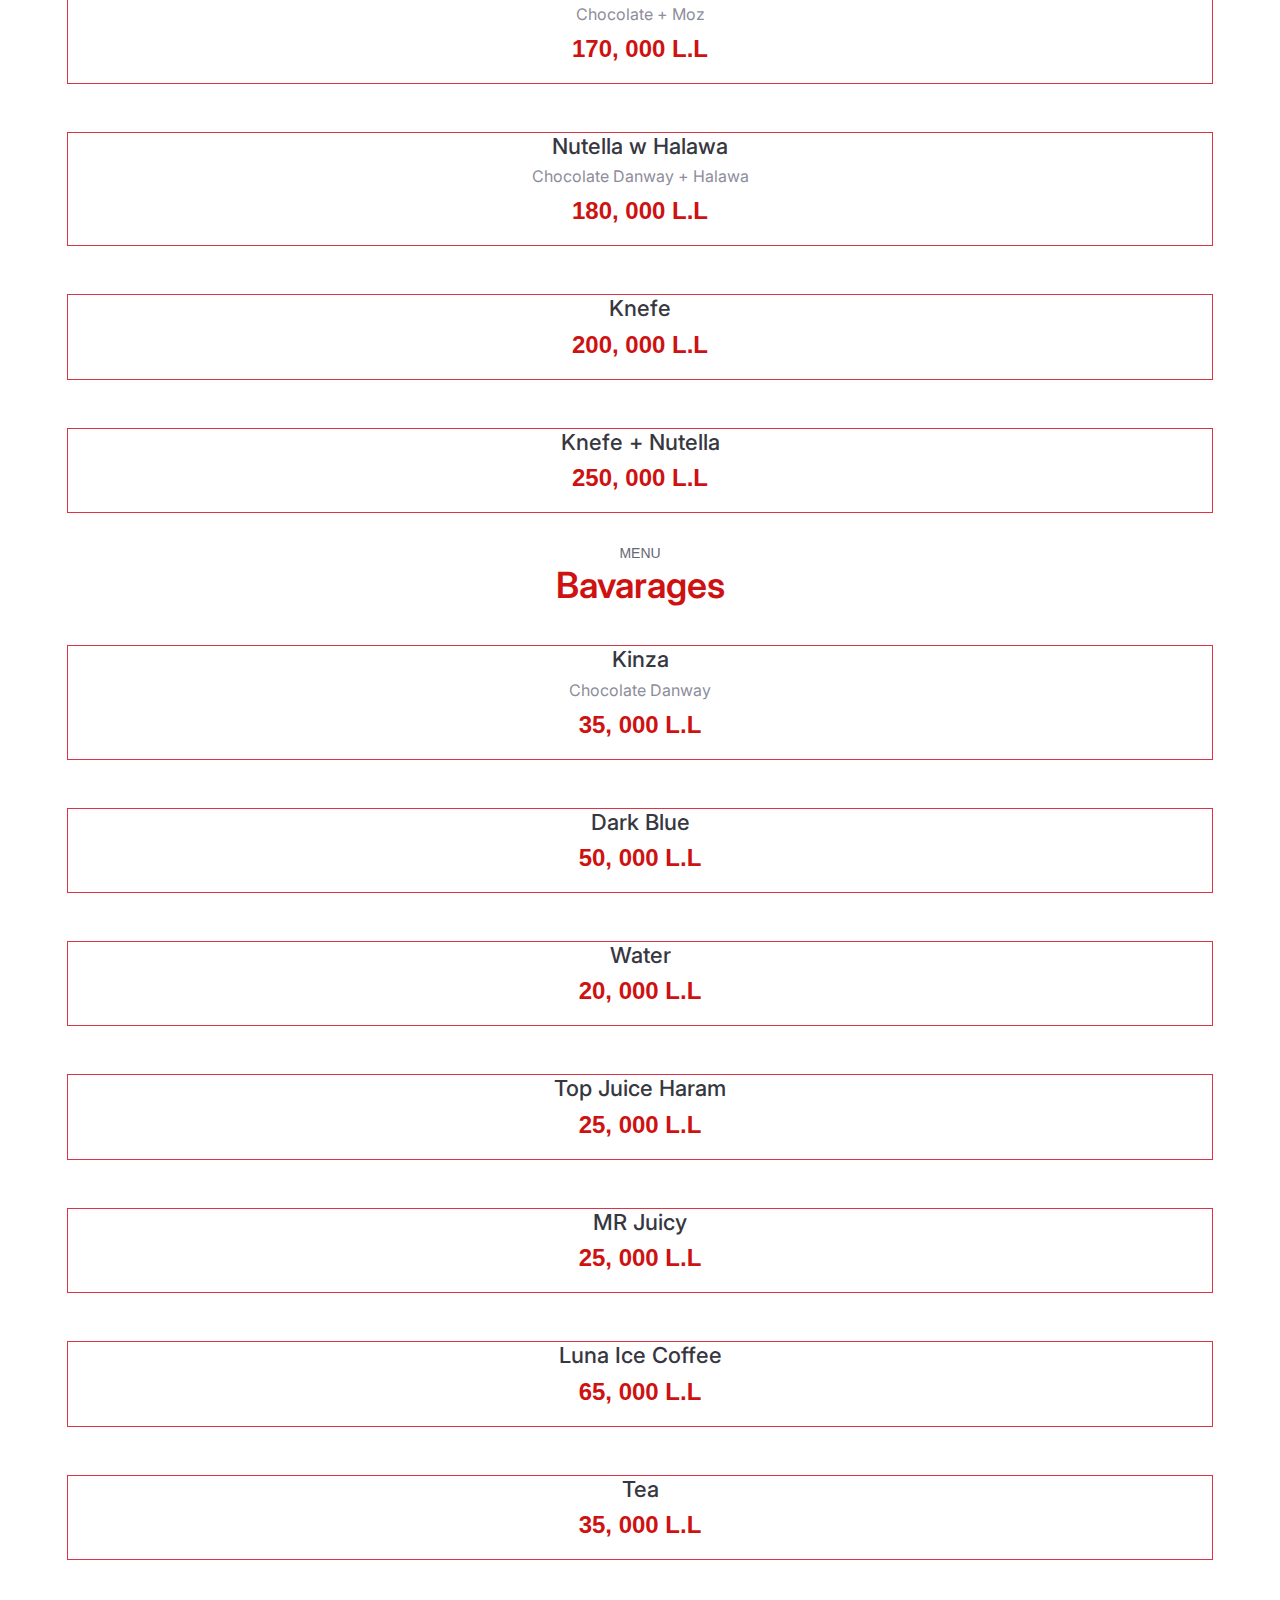
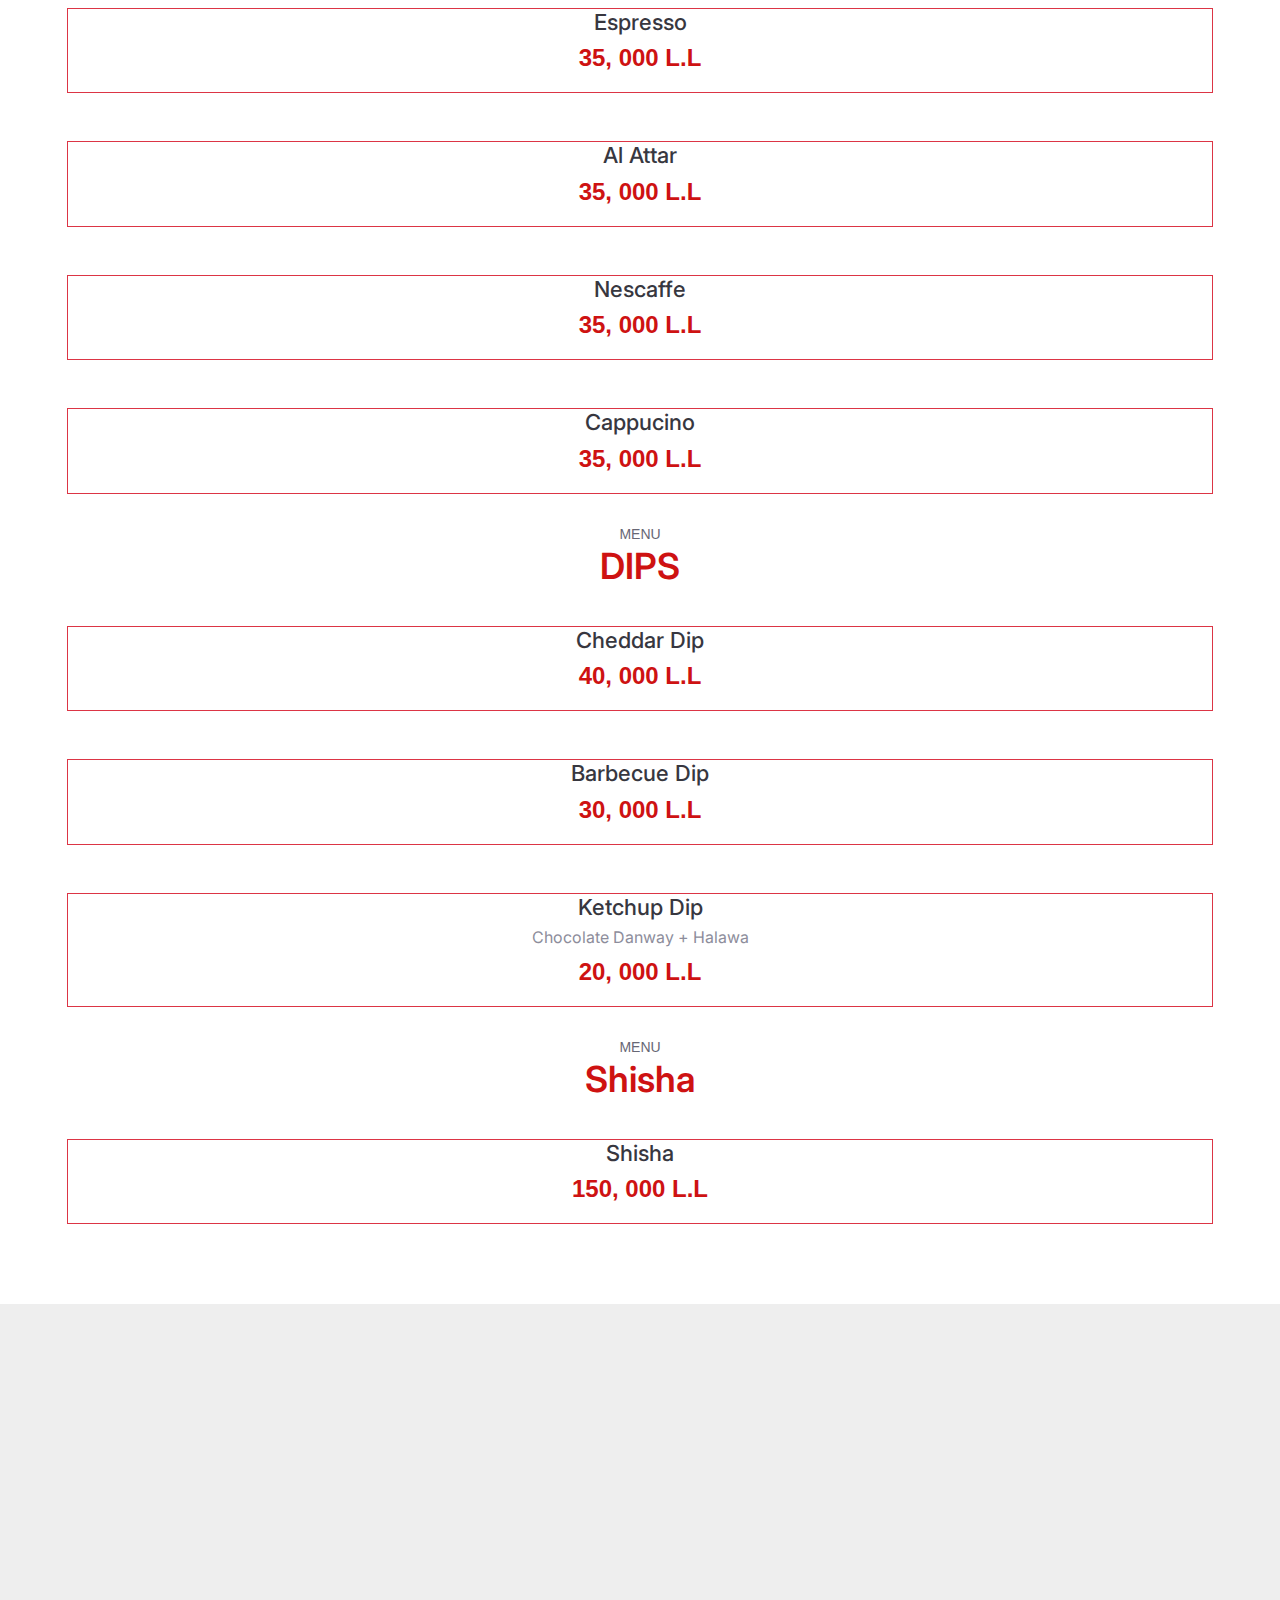
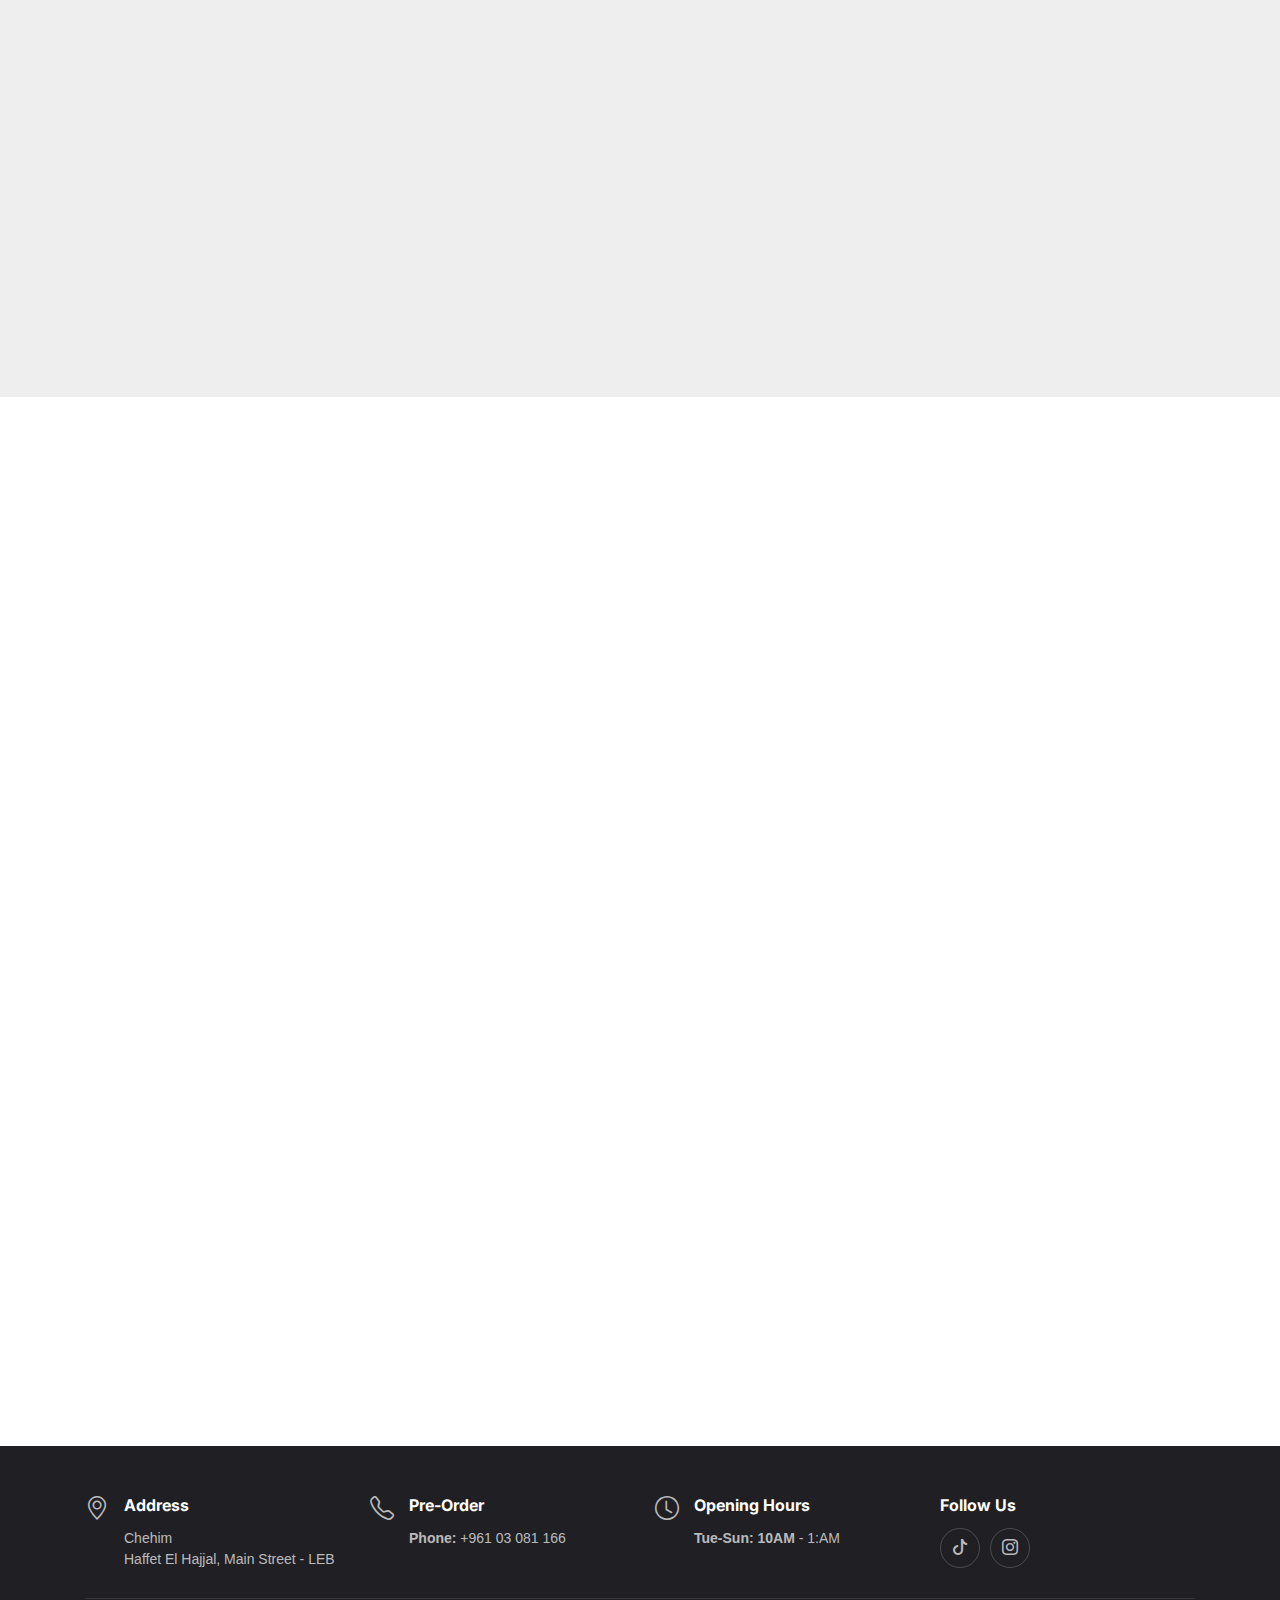
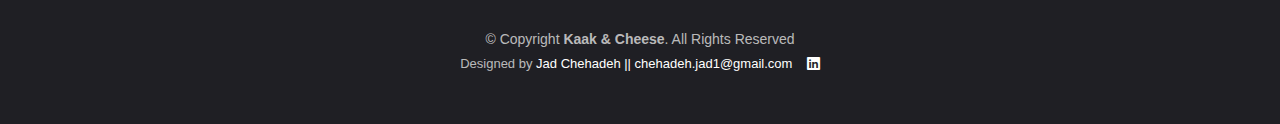
==== commit 4a87d381: "Update index.html" ====
--- a/index.html
+++ b/index.html
@@ -354,7 +354,7 @@
                     
                     <h4>Special Habash</h4>
                     <p class="ingredients">
-                      Habash, Mozzarella, Ketshup, Mayo , Cheddar , Barbecue.
+                      Habash, Mozzarella, Ketchup, Mayo , Cheddar , Barbecue.
                     </p>
                     <p class="price">
                       250, 000 L.L
@@ -801,7 +801,7 @@
 
             <div class="col-lg-12 col-md-12 col-12 menu-item border border-danger ">
               
-              <h4>Ketshup Dip</h4>
+              <h4>Ketchup Dip</h4>
               <p class="ingredients">
                 Chocolate Danway + Halawa
               </p>
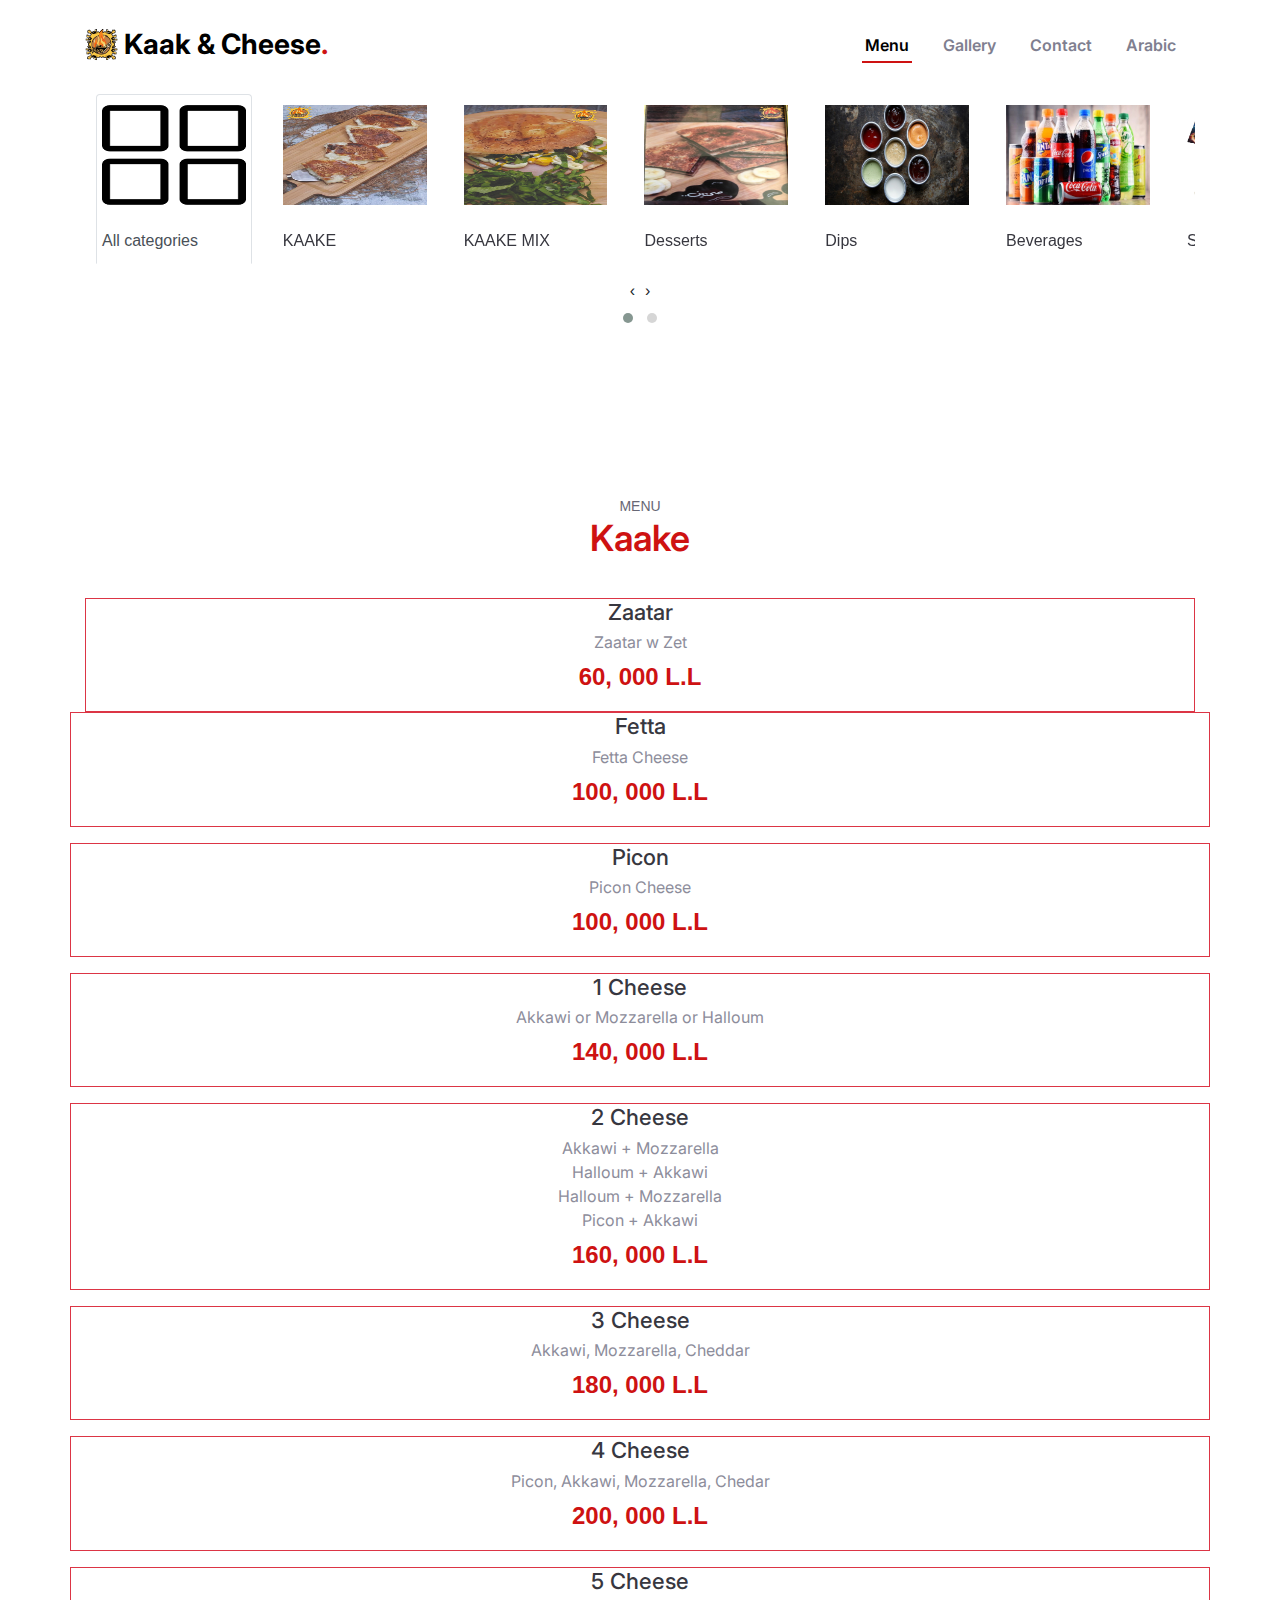
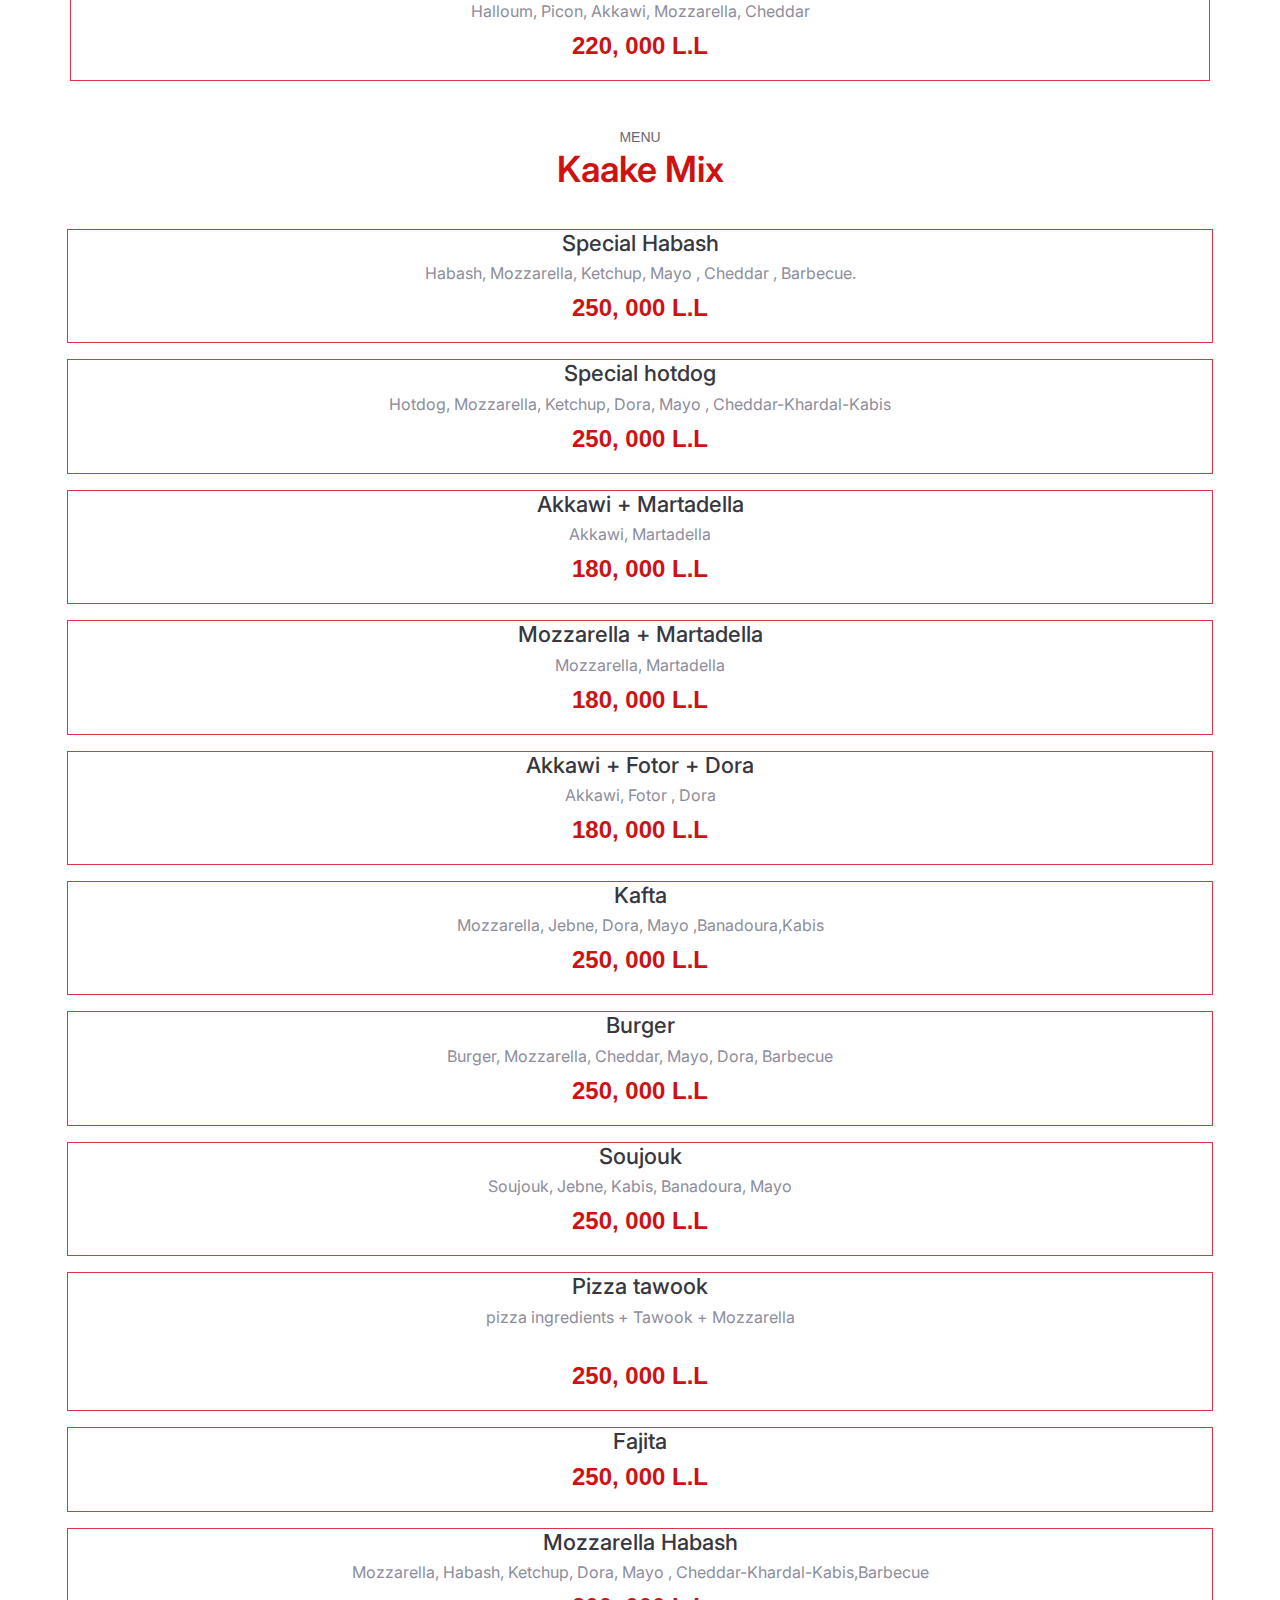
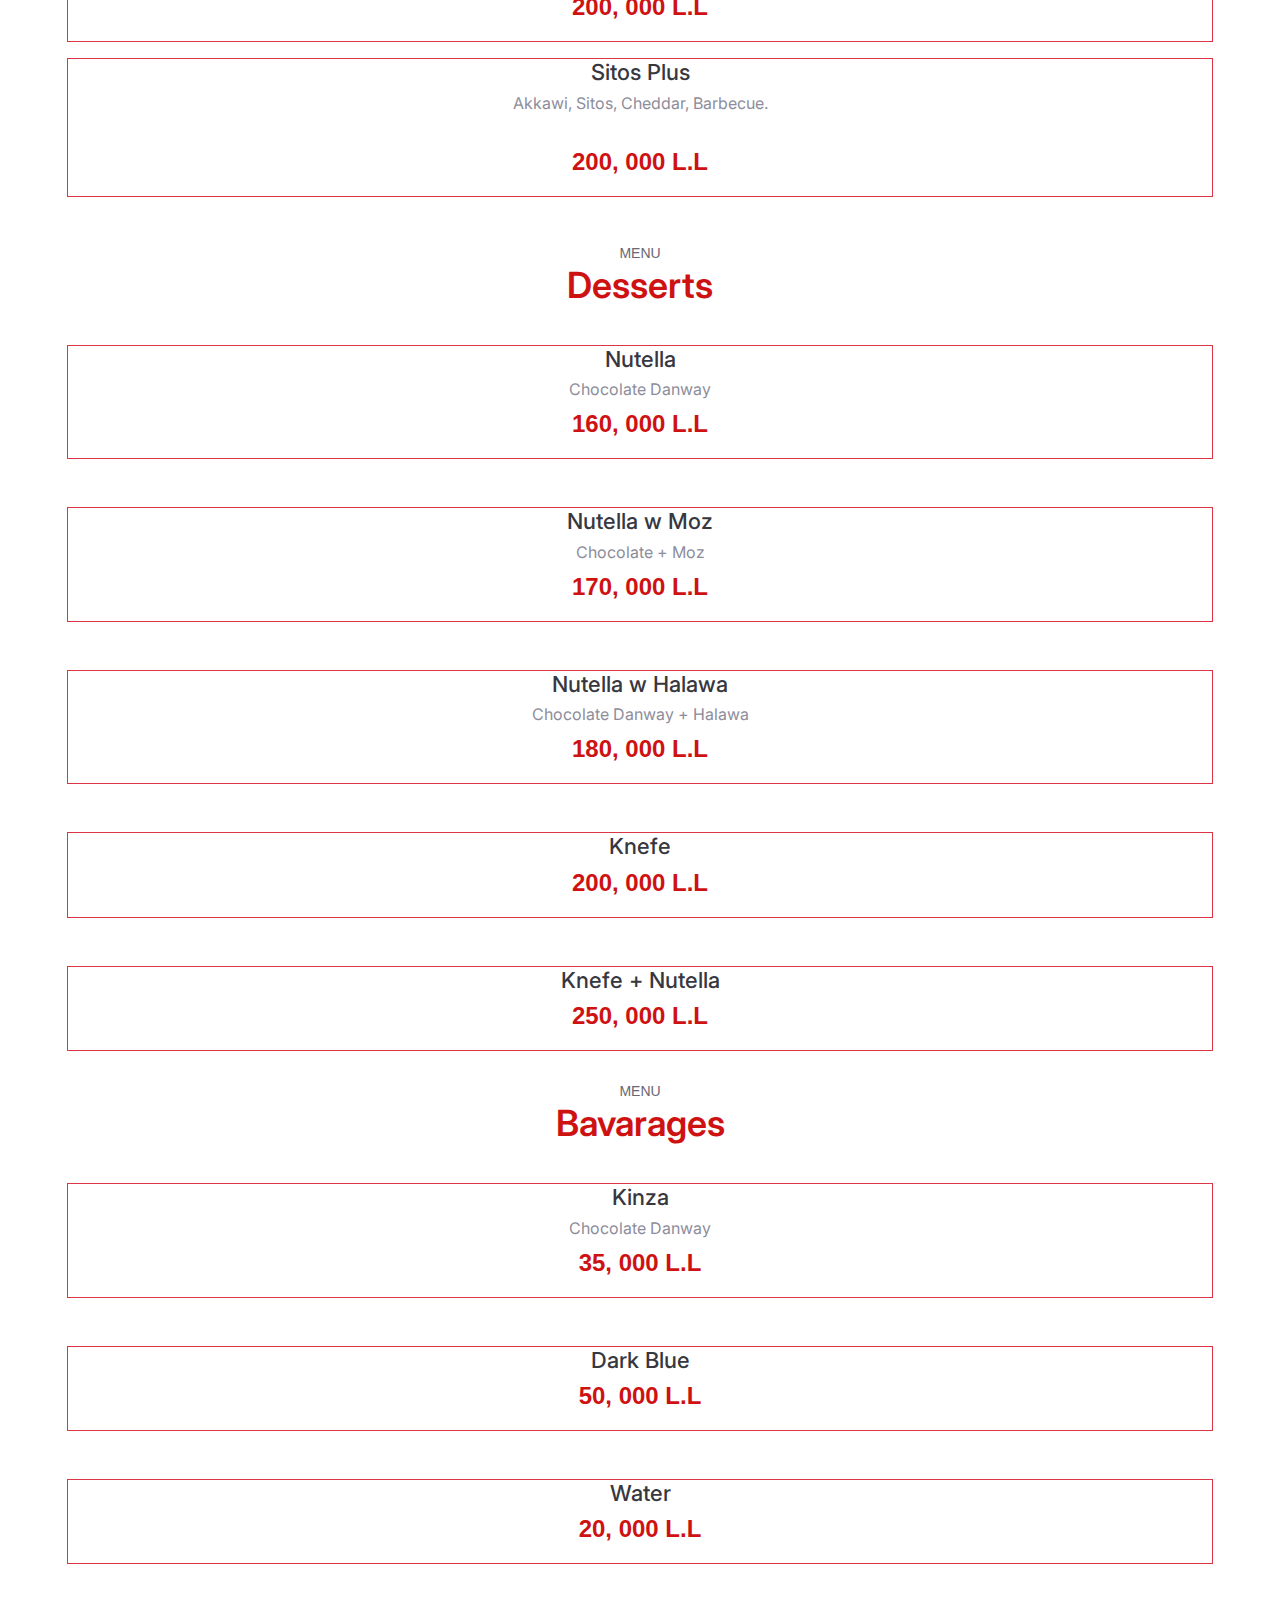
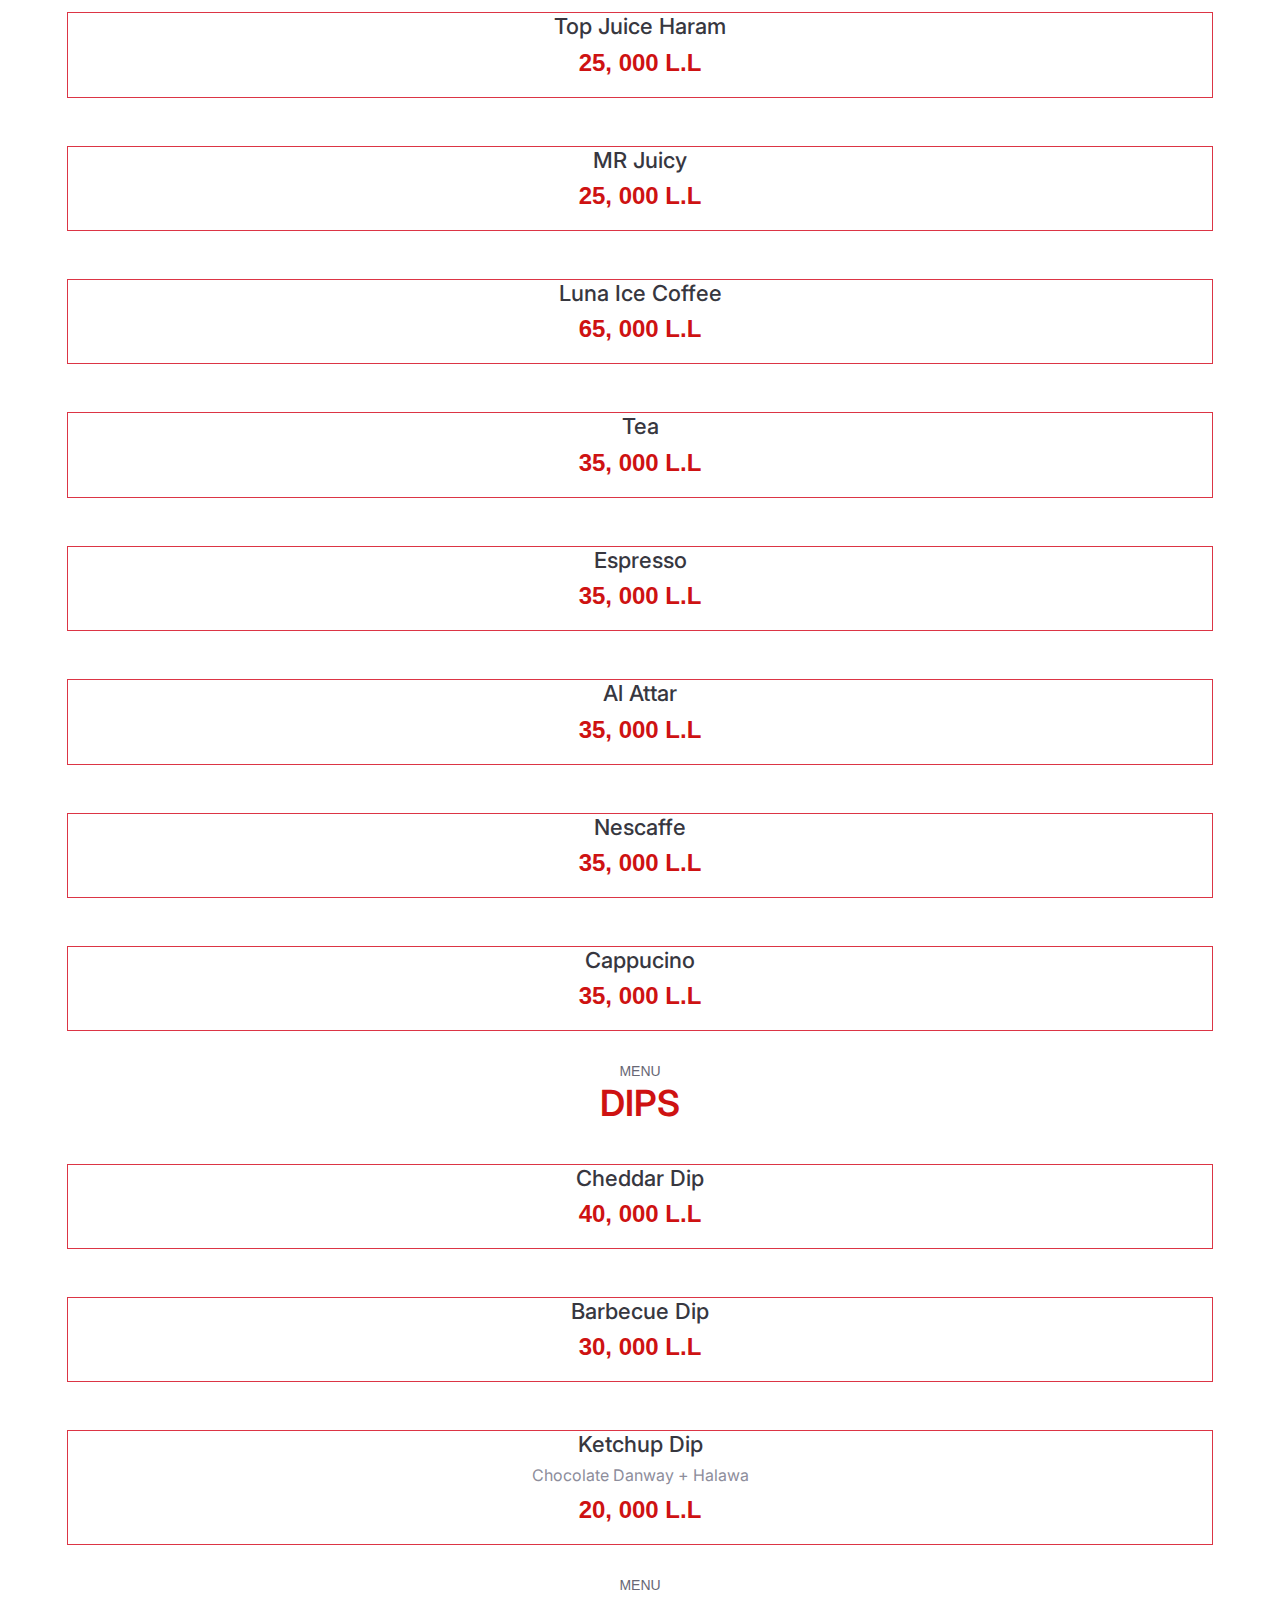
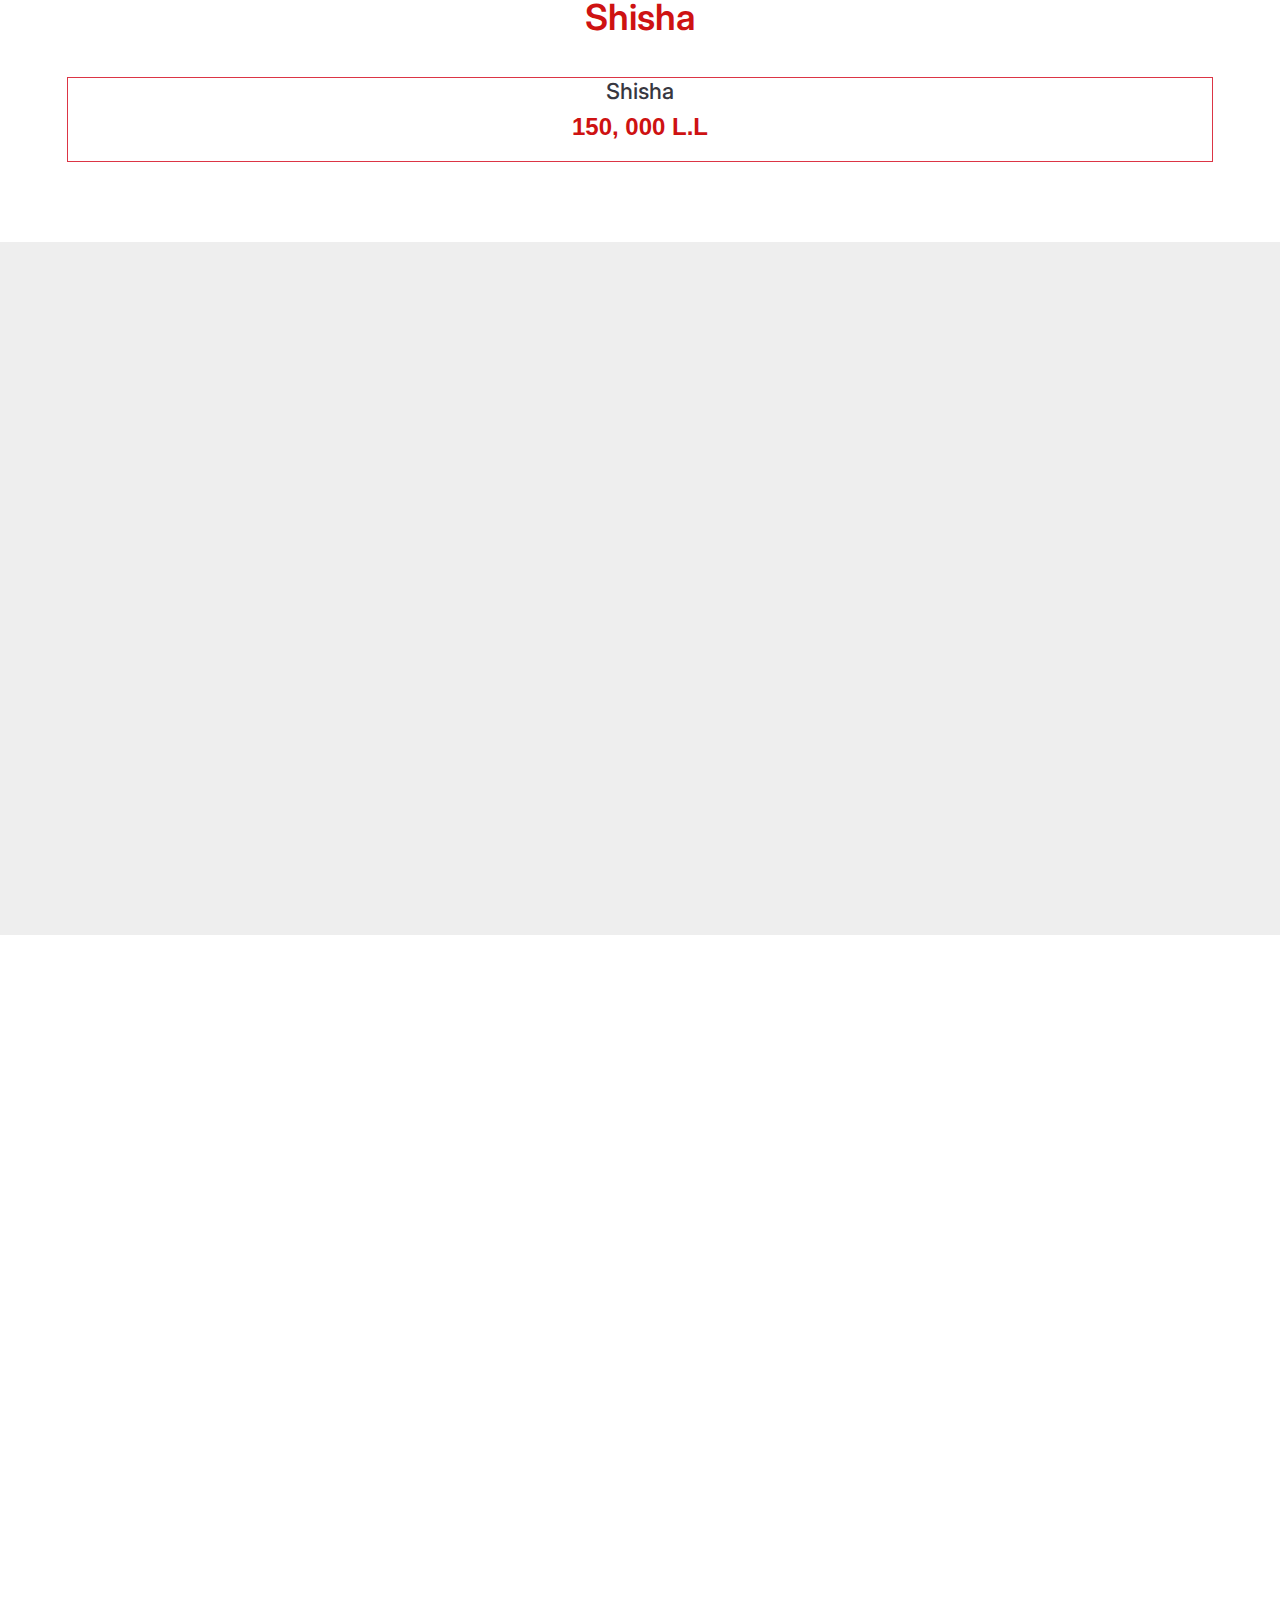
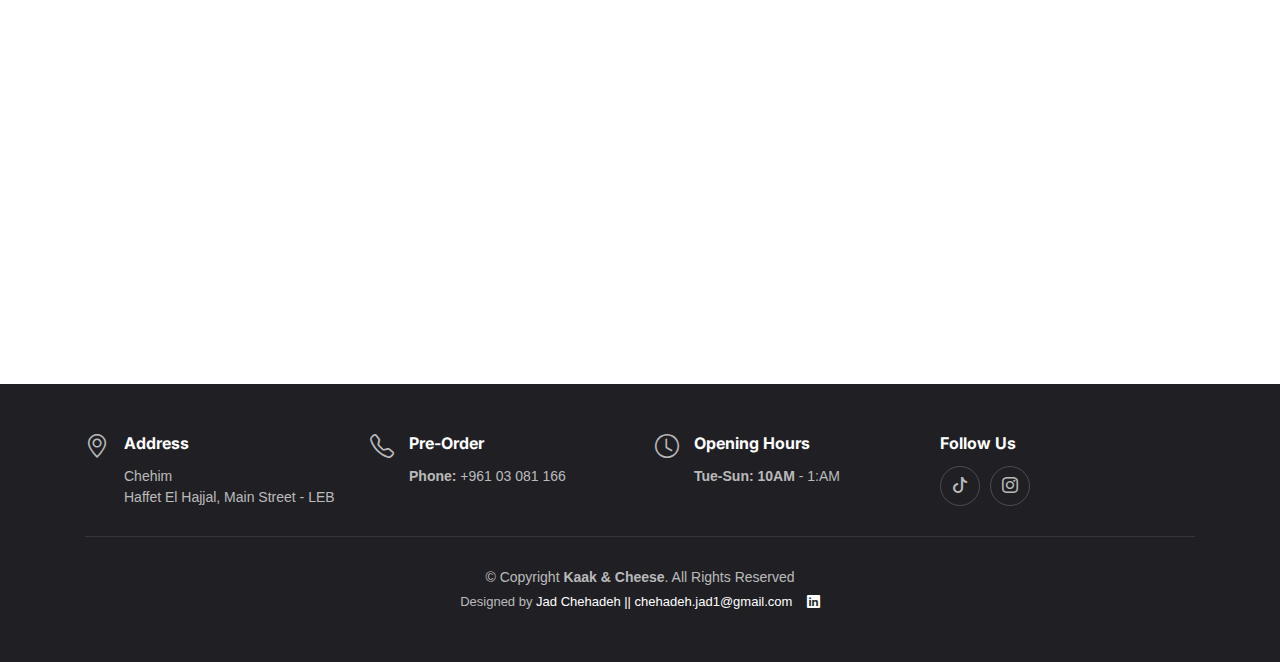
==== commit ce173593: "Update index.html" ====
--- a/index.html
+++ b/index.html
@@ -454,122 +454,47 @@
                     </p>
                   </div>
                   
-                  <div class="col-lg-12 col-md-12 col-12 menu-item menu-item border border-danger ">
-                    
-                    <h4>Tawook</h4>
-                    <p class="ingredients">
-                      Tawook, Jebne, Mayo, Dora
+                 
+                  <div class="col-lg-12 col-md-12 col-12 menu-item menu-item border border-danger ">
+                    
+                    <h4>Fajita</h4>
+                    <p class="ingredients">
+                      
                     </p>
                     <p class="price">
                     250, 000 L.L
                     </p>
+                  </div><!-- Menu Item -->
+                  <div class="col-lg-12 col-md-12 col-12 menu-item menu-item border border-danger ">
+                    
+                    <h4>Mozzarella Habash</h4>
+                    <p class="ingredients">
+                      Mozzarella, Habash, Ketchup, Dora, Mayo , Cheddar-Khardal-Kabis,Barbecue
+                    </p>
+                    <p class="price">
+                      200, 000 L.L
+                    </p>
                   </div>
-                  <div class="col-lg-12 col-md-12 col-12 menu-item menu-item border border-danger ">
-                    
-                    <h4>Fajita</h4>
-                    <p class="ingredients">
-                      
-                    </p>
-                    <p class="price">
-                    250, 000 L.L
-                    </p>
-                  </div><!-- Menu Item -->
-                  <div class="col-lg-12 col-md-12 col-12 menu-item menu-item border border-danger ">
-                    
-                    <h4>Mozzarella Habash</h4>
-                    <p class="ingredients">
-                      Mozzarella, Habash, Ketchup, Dora, Mayo , Cheddar-Khardal-Kabis,Barbecue
-                    </p>
+    
+                  <div class="col-lg-12 col-md-12 col-12 menu-item menu-item border border-danger ">
+                    
+                    <h4>Sitos Plus</h4>
+                    <p class="ingredients">
+                      Akkawi, Sitos, Cheddar, Barbecue.<br>
+                    </p>
+            <br>
                     <p class="price">
                       200, 000 L.L
                     </p>
                   </div>
-    
-                  <div class="col-lg-12 col-md-12 col-12 menu-item menu-item border border-danger ">
-                    
-                    <h4>Sitos Plus</h4>
-                    <p class="ingredients">
-                      Akkawi, Sitos, Cheddar, Barbecue.<br>
-                    </p>
-            <br>
-                    <p class="price">
-                      200, 000 L.L
-                    </p>
-                  </div>
-            <div class="col-lg-12 col-md-12 col-12 menu-item menu-item border border-danger ">
-                    
-                    <h4>Pizza </h4>
-                    <p class="ingredients">
-                      pizza ingredients + Mozzarella<br>
-                    </p>
-            <br>
-                    <p class="price">
-                      200, 000 L.L
-                    </p>
-                  </div>
-            <div class="col-lg-12 col-md-12 col-12 menu-item menu-item border border-danger ">
-                    
-                    <h4>Pizza tawook</h4>
-                    <p class="ingredients">
-                      pizza ingredients + tawook + Mozzarella<br>
-                    </p>
-            <br>
-                    <p class="price">
-                     250, 000 L.L
-                    </p>
-                  </div>
-                  <div class="col-lg-12 col-md-12 col-12 menu-item menu-item border border-danger ">
-                    
-                    <h4>Kafta</h4>
-                    <p class="ingredients">
-                      Mozzarella, Jebne, Dora, Mayo ,Banadoura,Kabis
-                    </p>
-                    <p class="price">
-                     250, 000 L.L
-                    </p>
-                  </div>
-                  
-                  <div class="col-lg-12 col-md-12 col-12 menu-item menu-item border border-danger ">
-                    
-                    <h4>Burger</h4>
-                    <p class="ingredients">
-                      Burger, Mozzarella, Cheddar, Mayo, Dora, Barbecue
-                    </p>
-                    <p class="price">
-                      250, 000 L.L
-                    </p>
-                  </div>
-                  <div class="col-lg-12 col-md-12 col-12 menu-item menu-item border border-danger "  id="menu-desserts">
-                    
-                    <h4>Soujouk</h4>
-                    <p class="ingredients">
-                      Soujouk, Jebne, Kabis, Banadoura, Mayo
-                    </p>
-                    <p class="price">
-                     250, 000 L.L
-                    </p>
-                  </div>
-                  
-                  <div class="col-lg-12 col-md-12 col-12 menu-item menu-item border border-danger ">
-                    
-                    <h4>Tawook</h4>
-                    <p class="ingredients">
-                      Tawook, Jebne, Mayo, Dora
-                    </p>
-                    <p class="price">
-                    250, 000 L.L
-                    </p>
-                  </div>
-                  <div class="col-lg-12 col-md-12 col-12 menu-item menu-item border border-danger ">
-                    
-                    <h4>Fajita</h4>
-                    <p class="ingredients">
-                      
-                    </p>
-                    <p class="price">
-                    250, 000 L.L
-                    </p>
-                  </div>
+          
+                  
+
+
+                  
+                 
+                
+                  
                   <!-- Menu Item -->
     
                  <!-- Menu Item -->
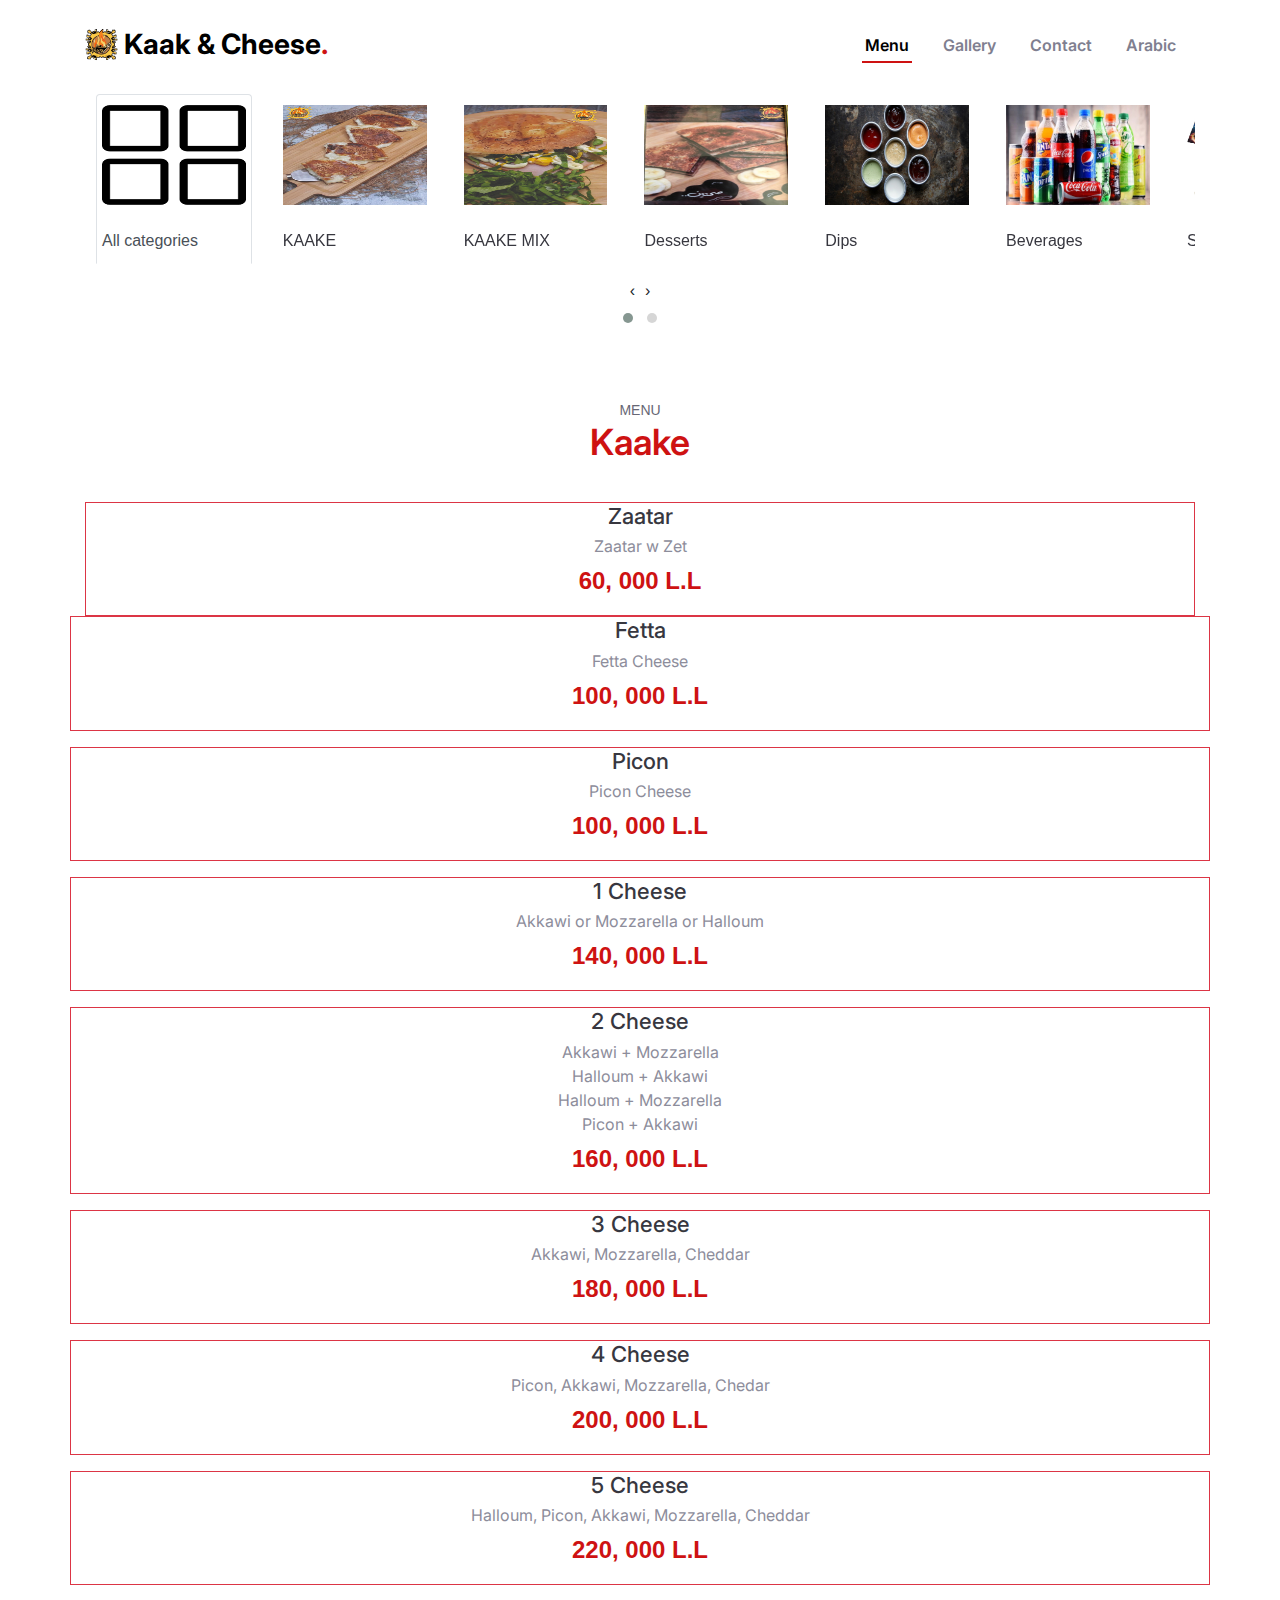
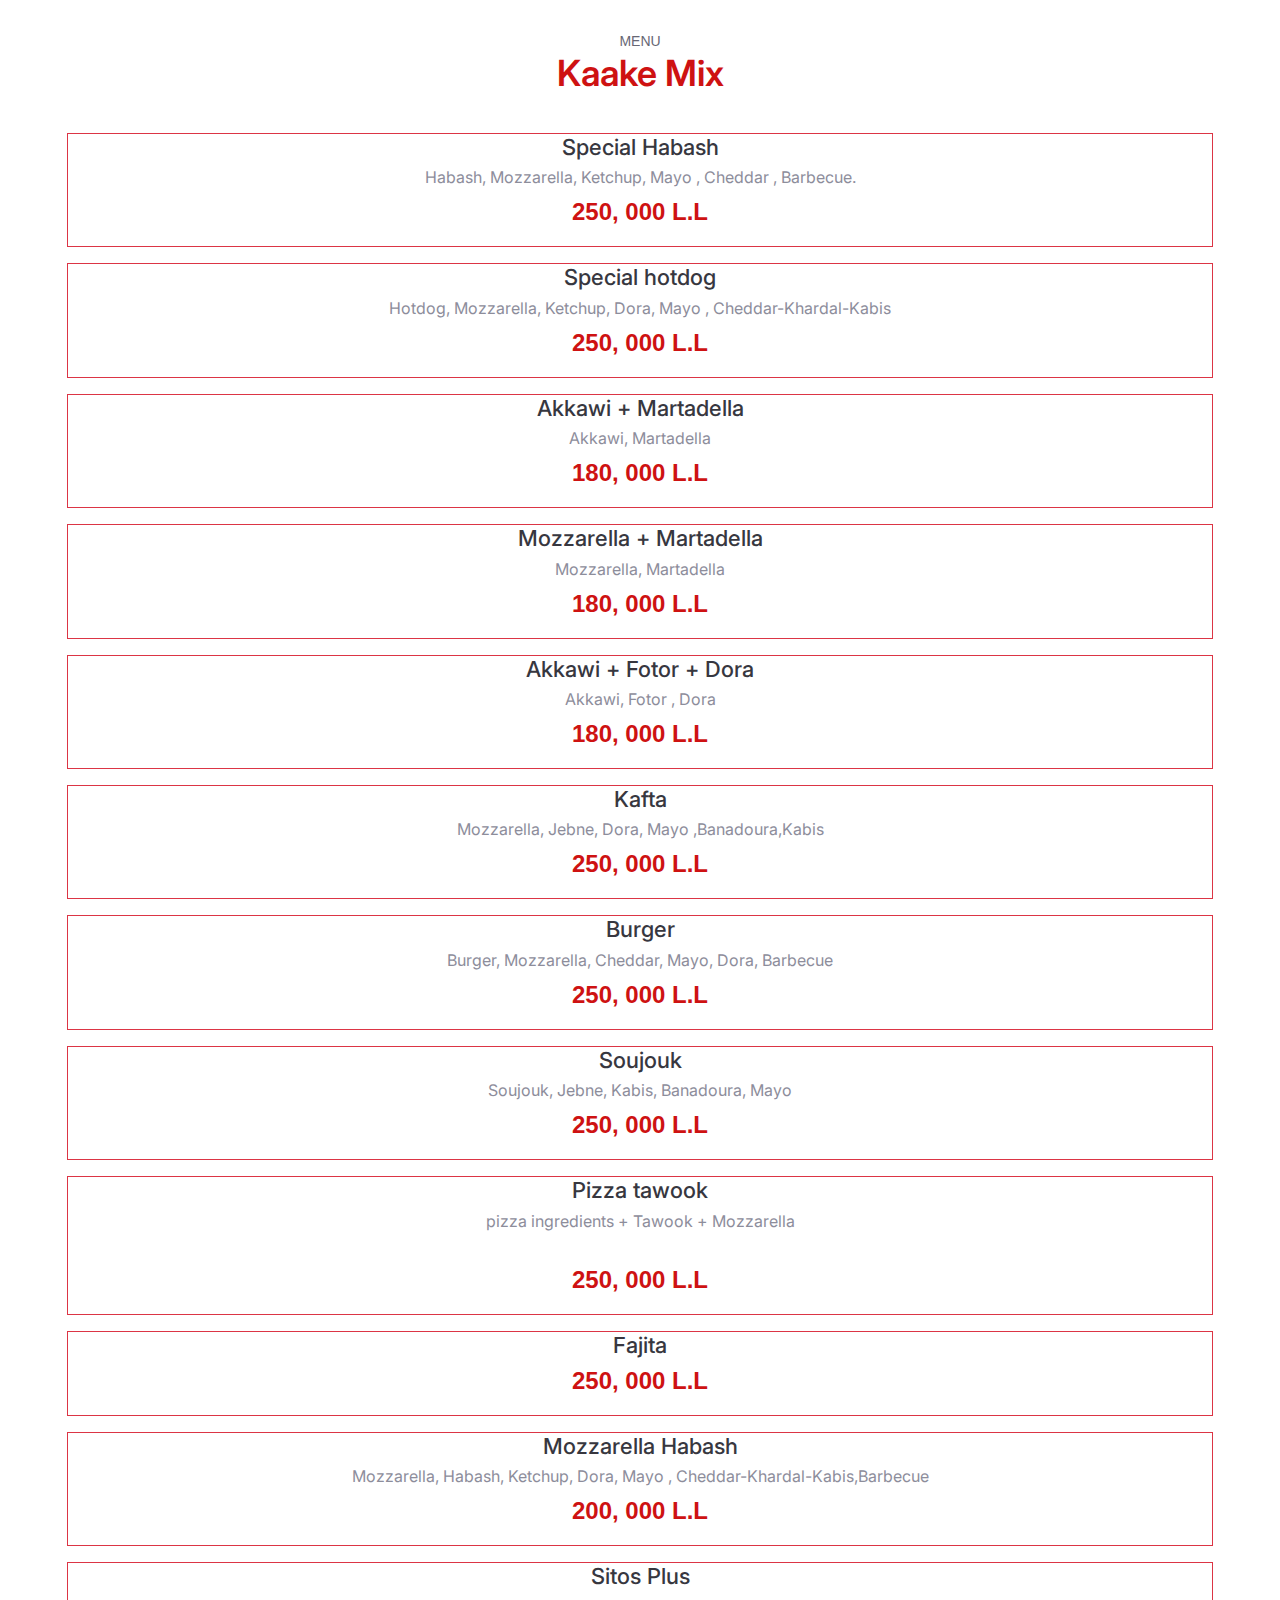
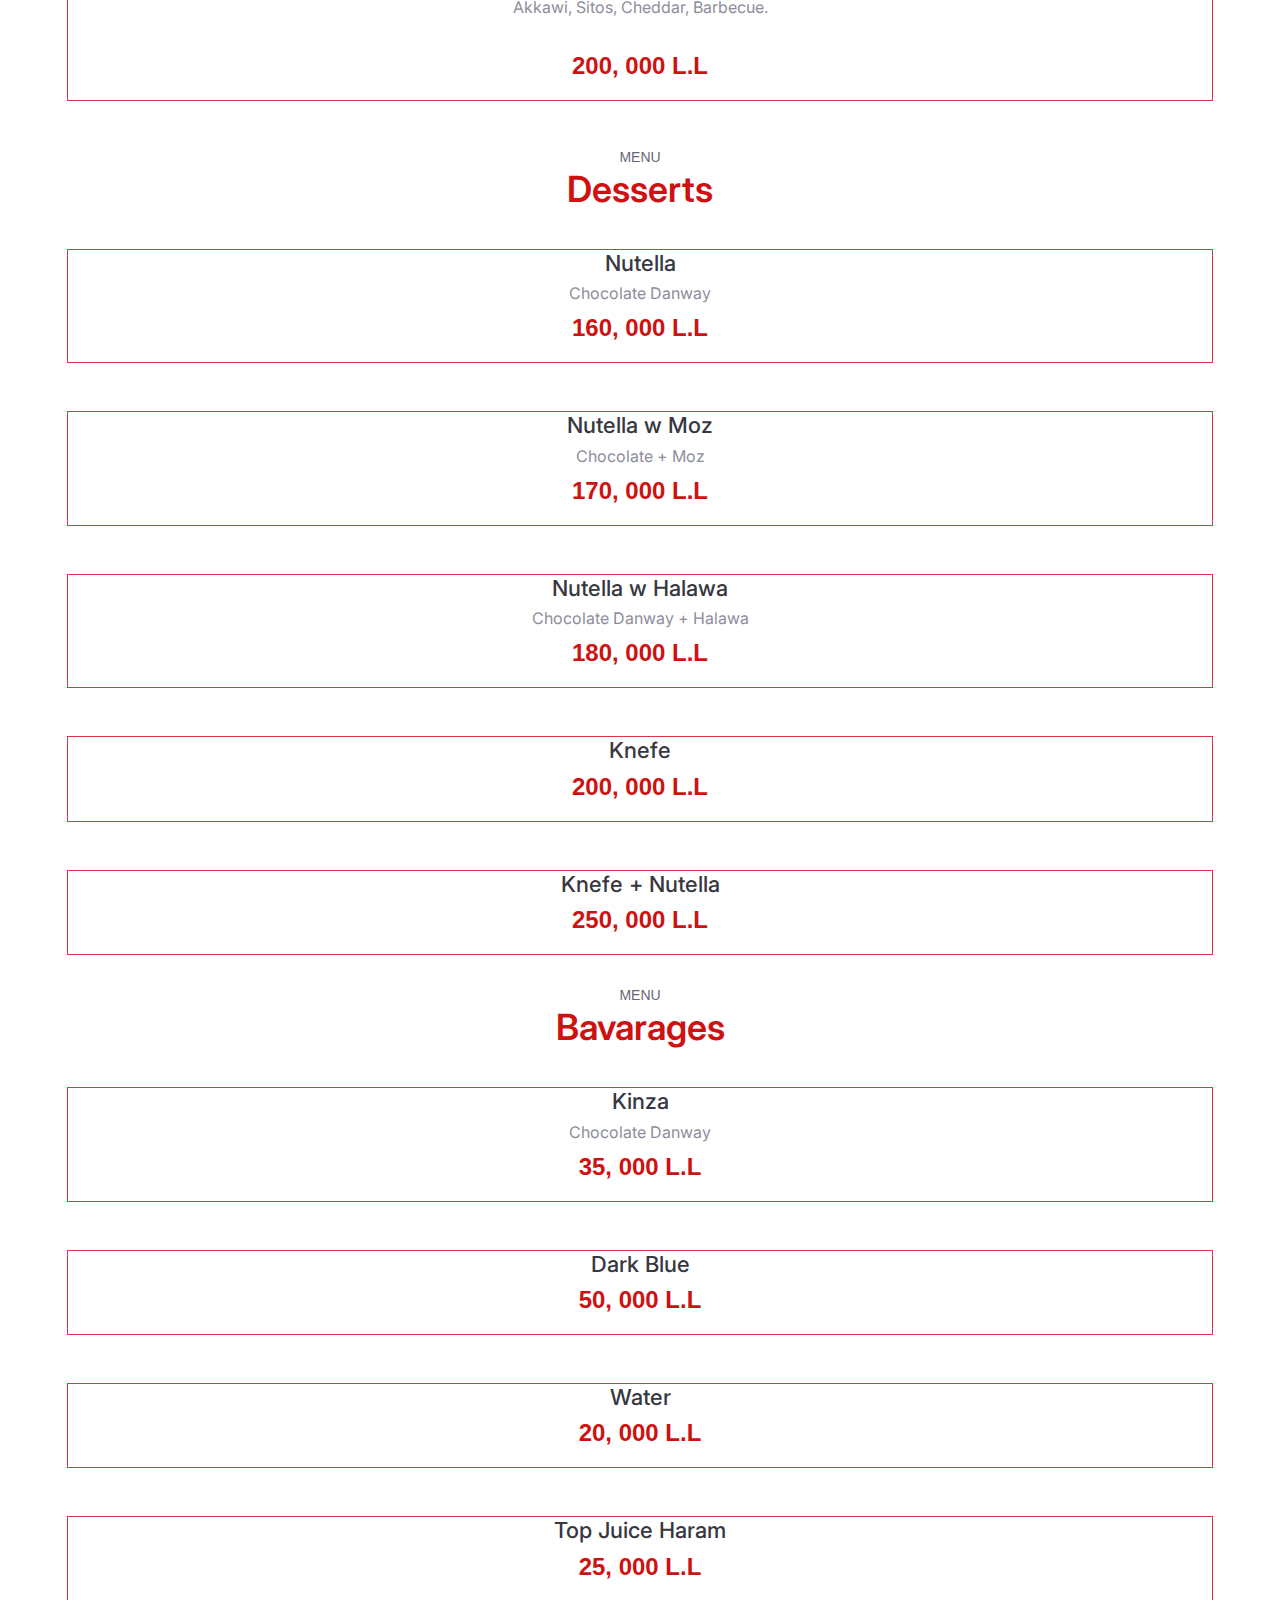
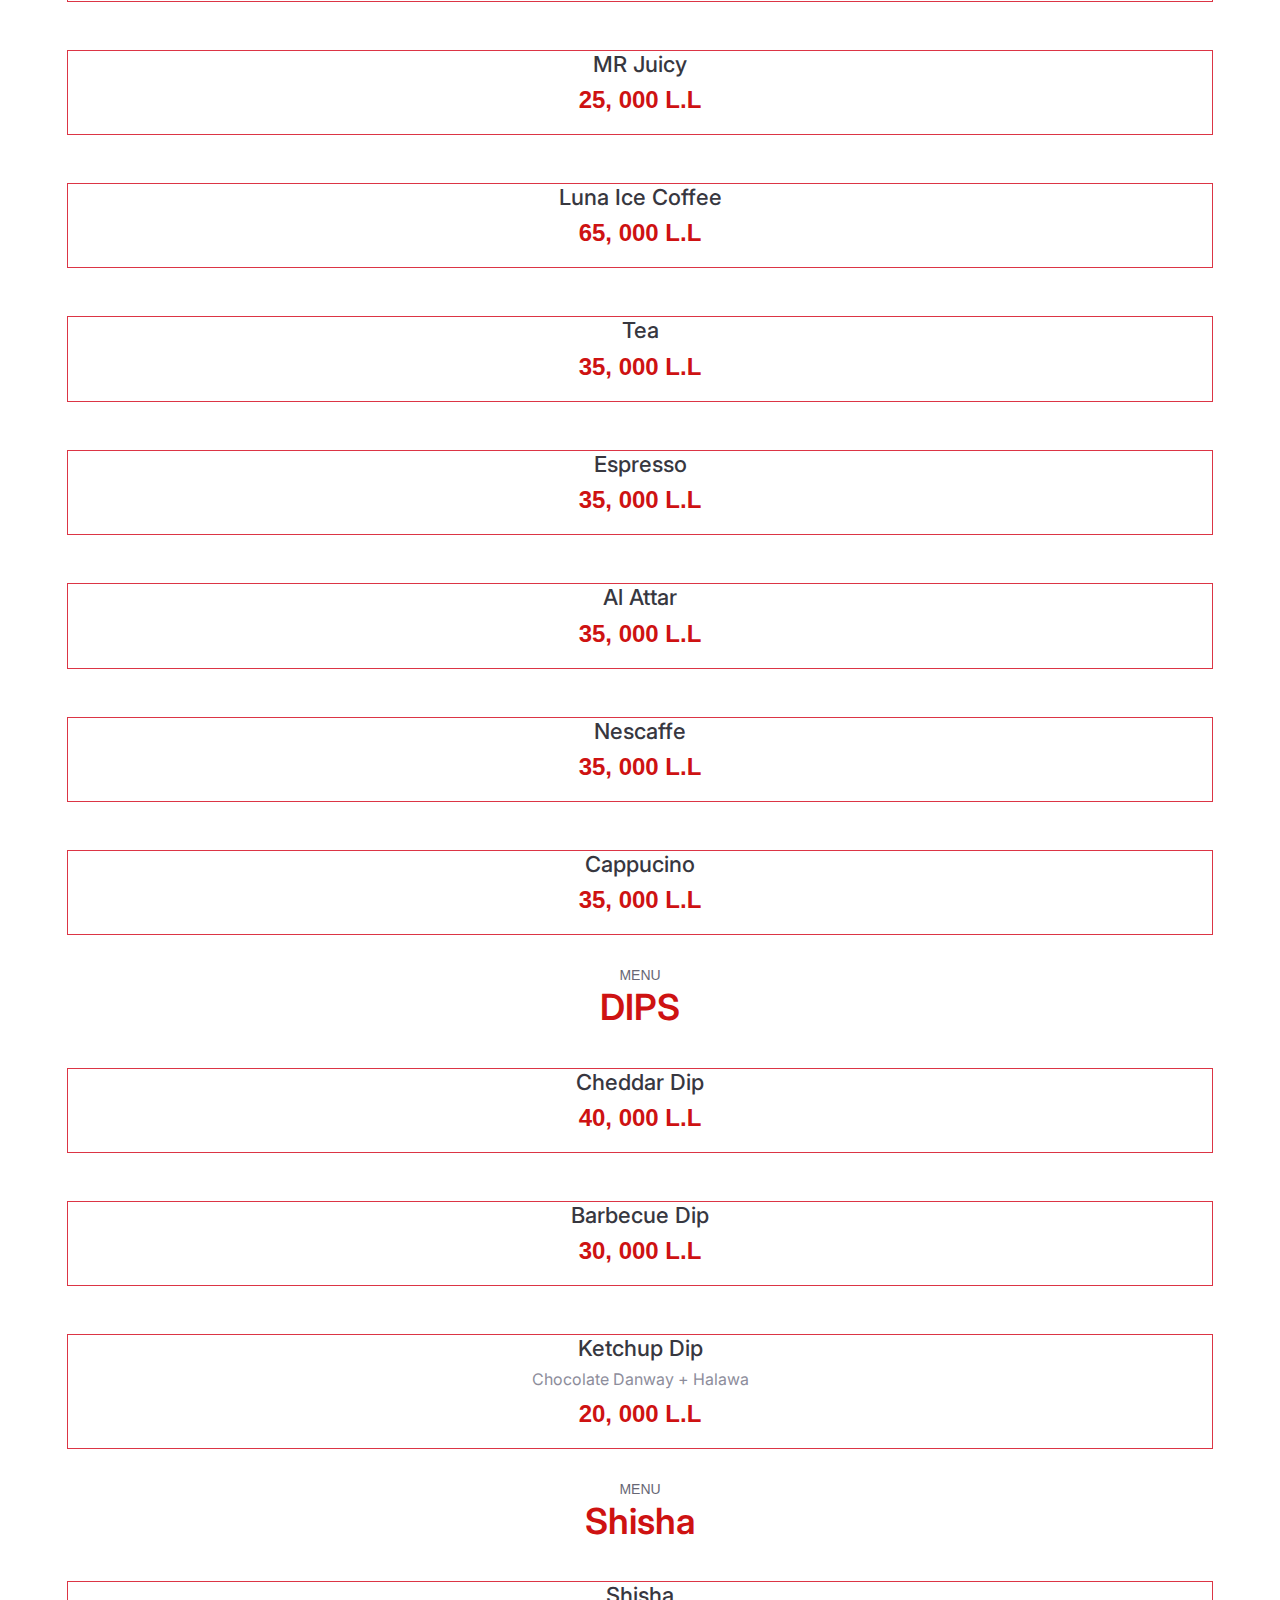
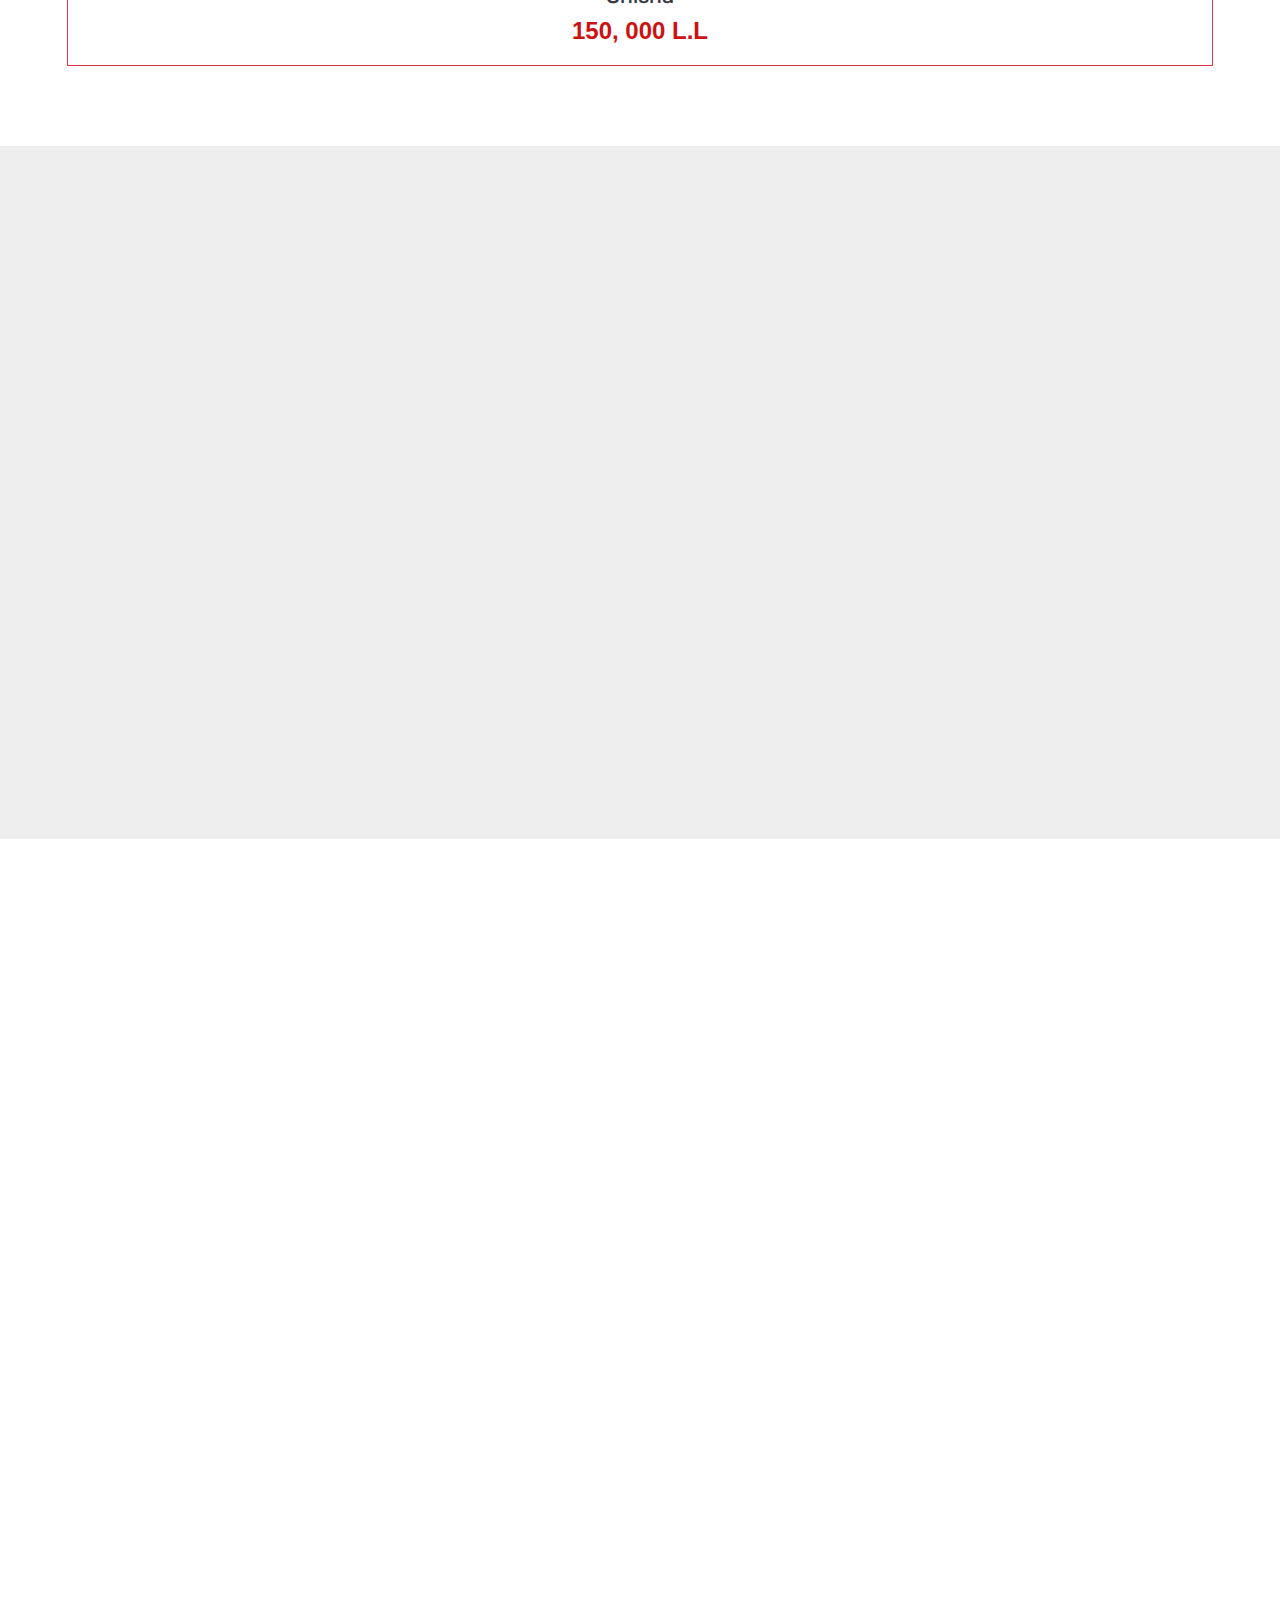
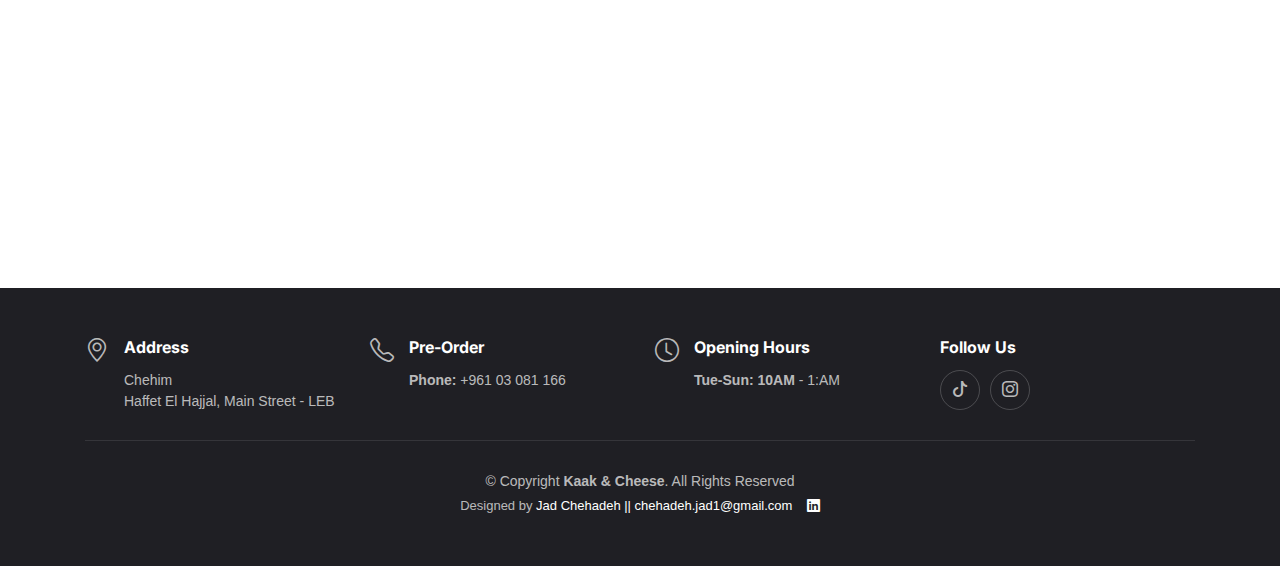
==== commit 2adcb548: "Update index.html" ====
--- a/index.html
+++ b/index.html
@@ -230,10 +230,7 @@
 
        <DIV id="menu-breakfast"></DIV>
        <BR></BR>
-       <br>
-       <br>
-       <br>
-       <br>
+     
        
 
         <div style = "margin-top: 100px;"class="tab-content" data-aos="fade-up" data-aos-delay="300">
@@ -465,7 +462,7 @@
                     250, 000 L.L
                     </p>
                   </div><!-- Menu Item -->
-                  <div class="col-lg-12 col-md-12 col-12 menu-item menu-item border border-danger ">
+                  <div class="col-lg-12 col-md-12 col-12 menu-item menu-item border border-danger" id="menu-desserts">
                     
                     <h4>Mozzarella Habash</h4>
                     <p class="ingredients">
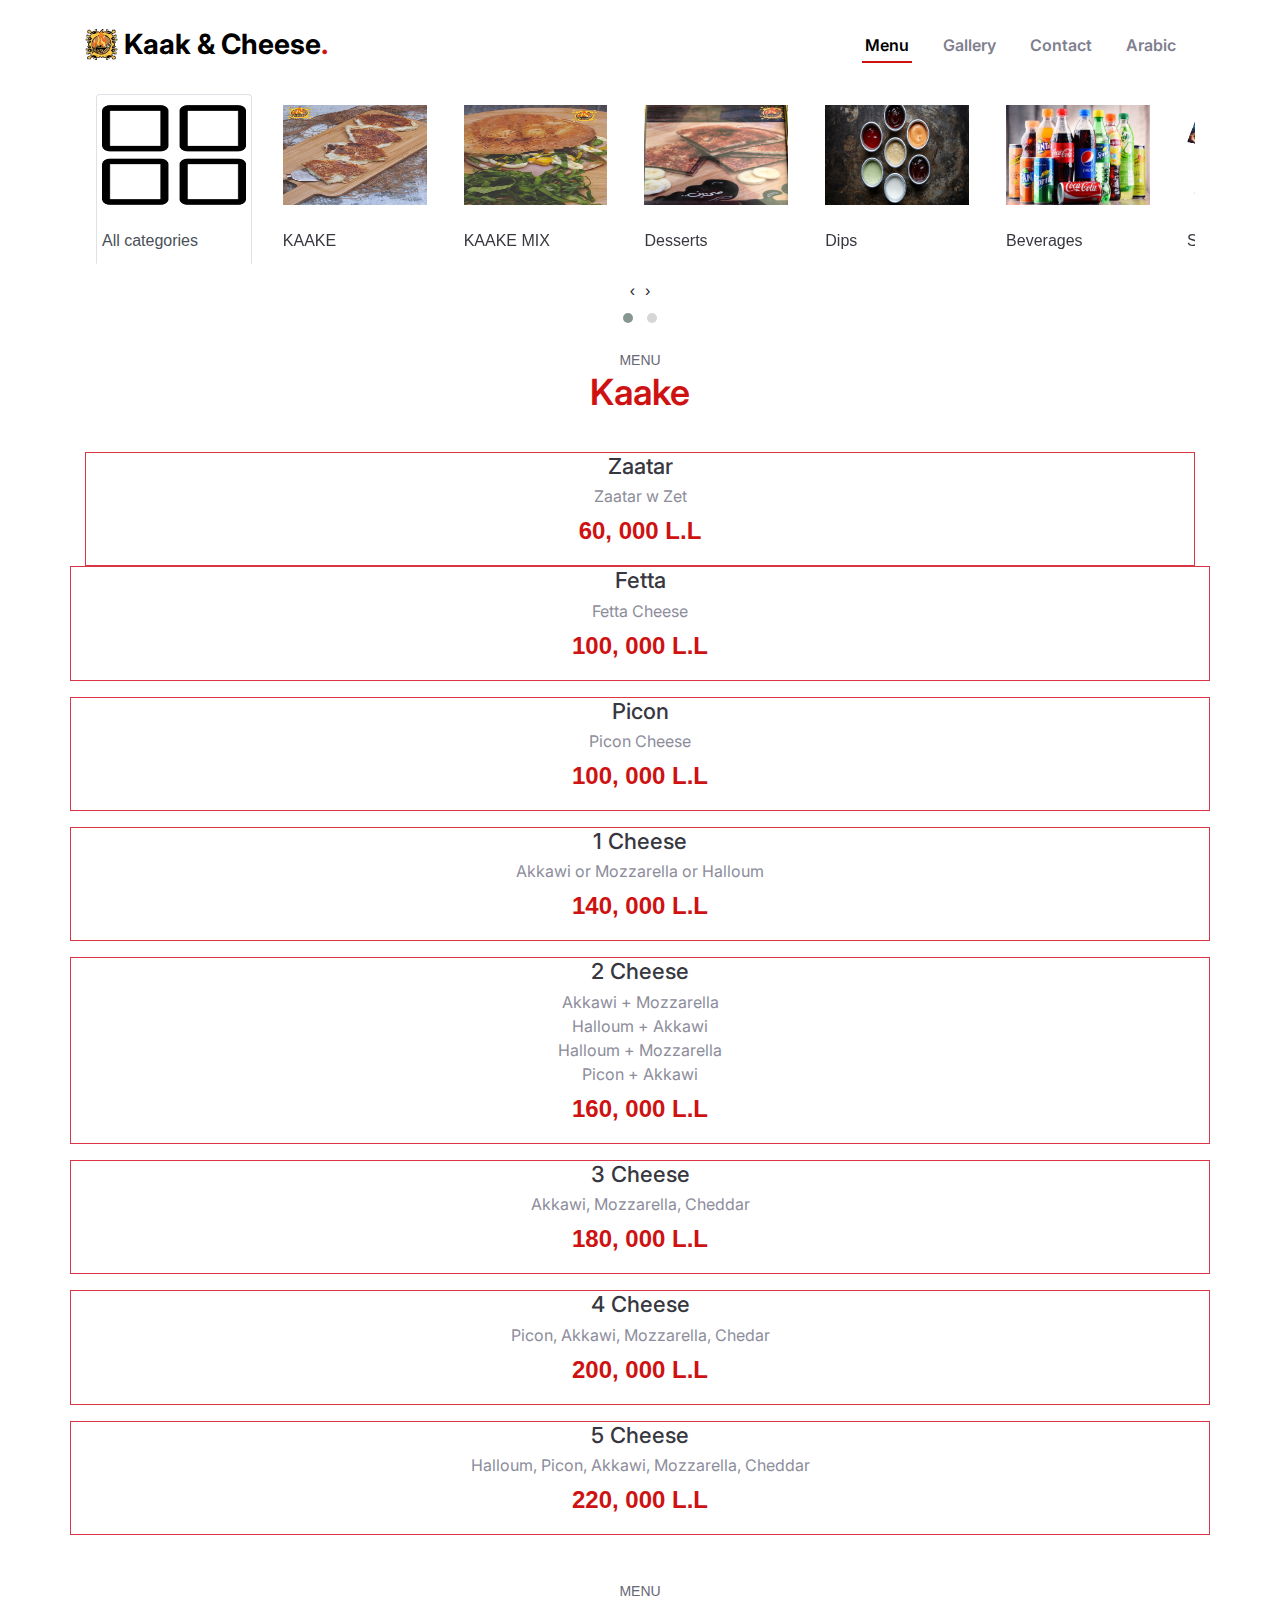
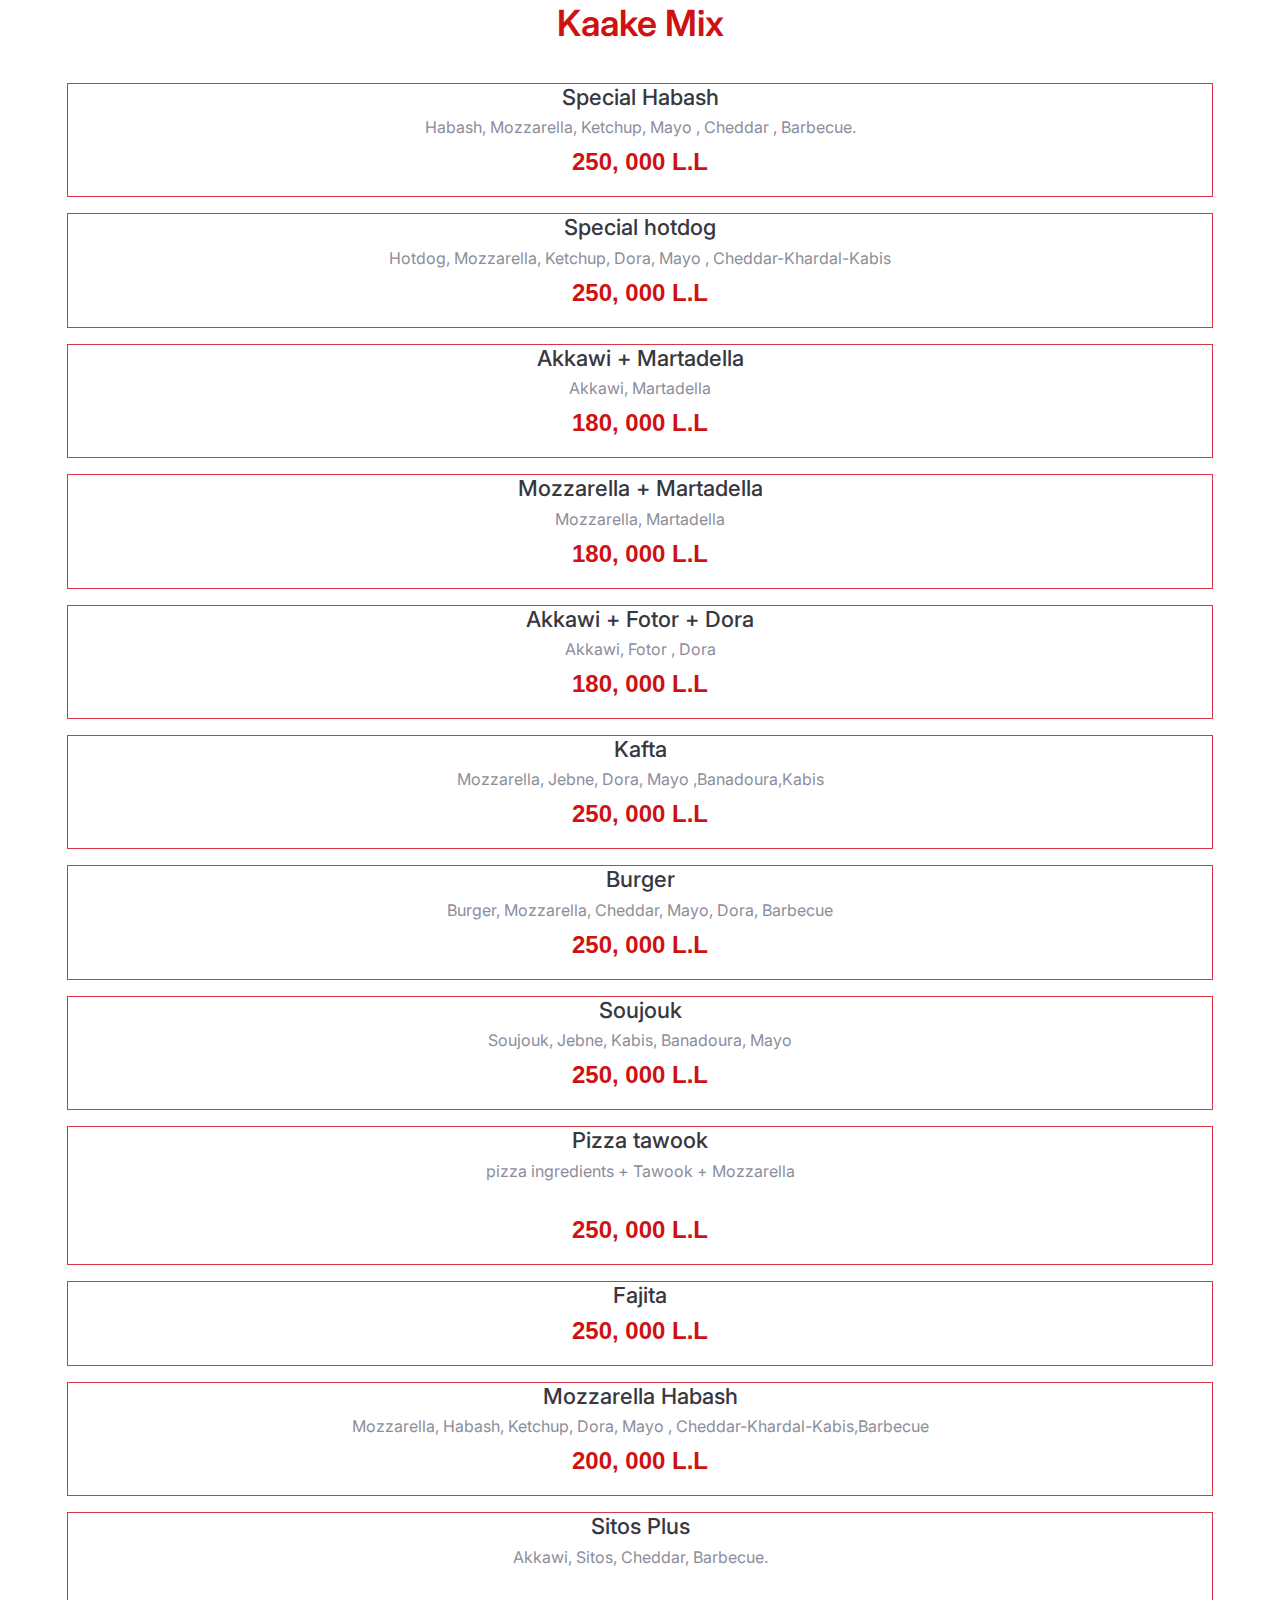
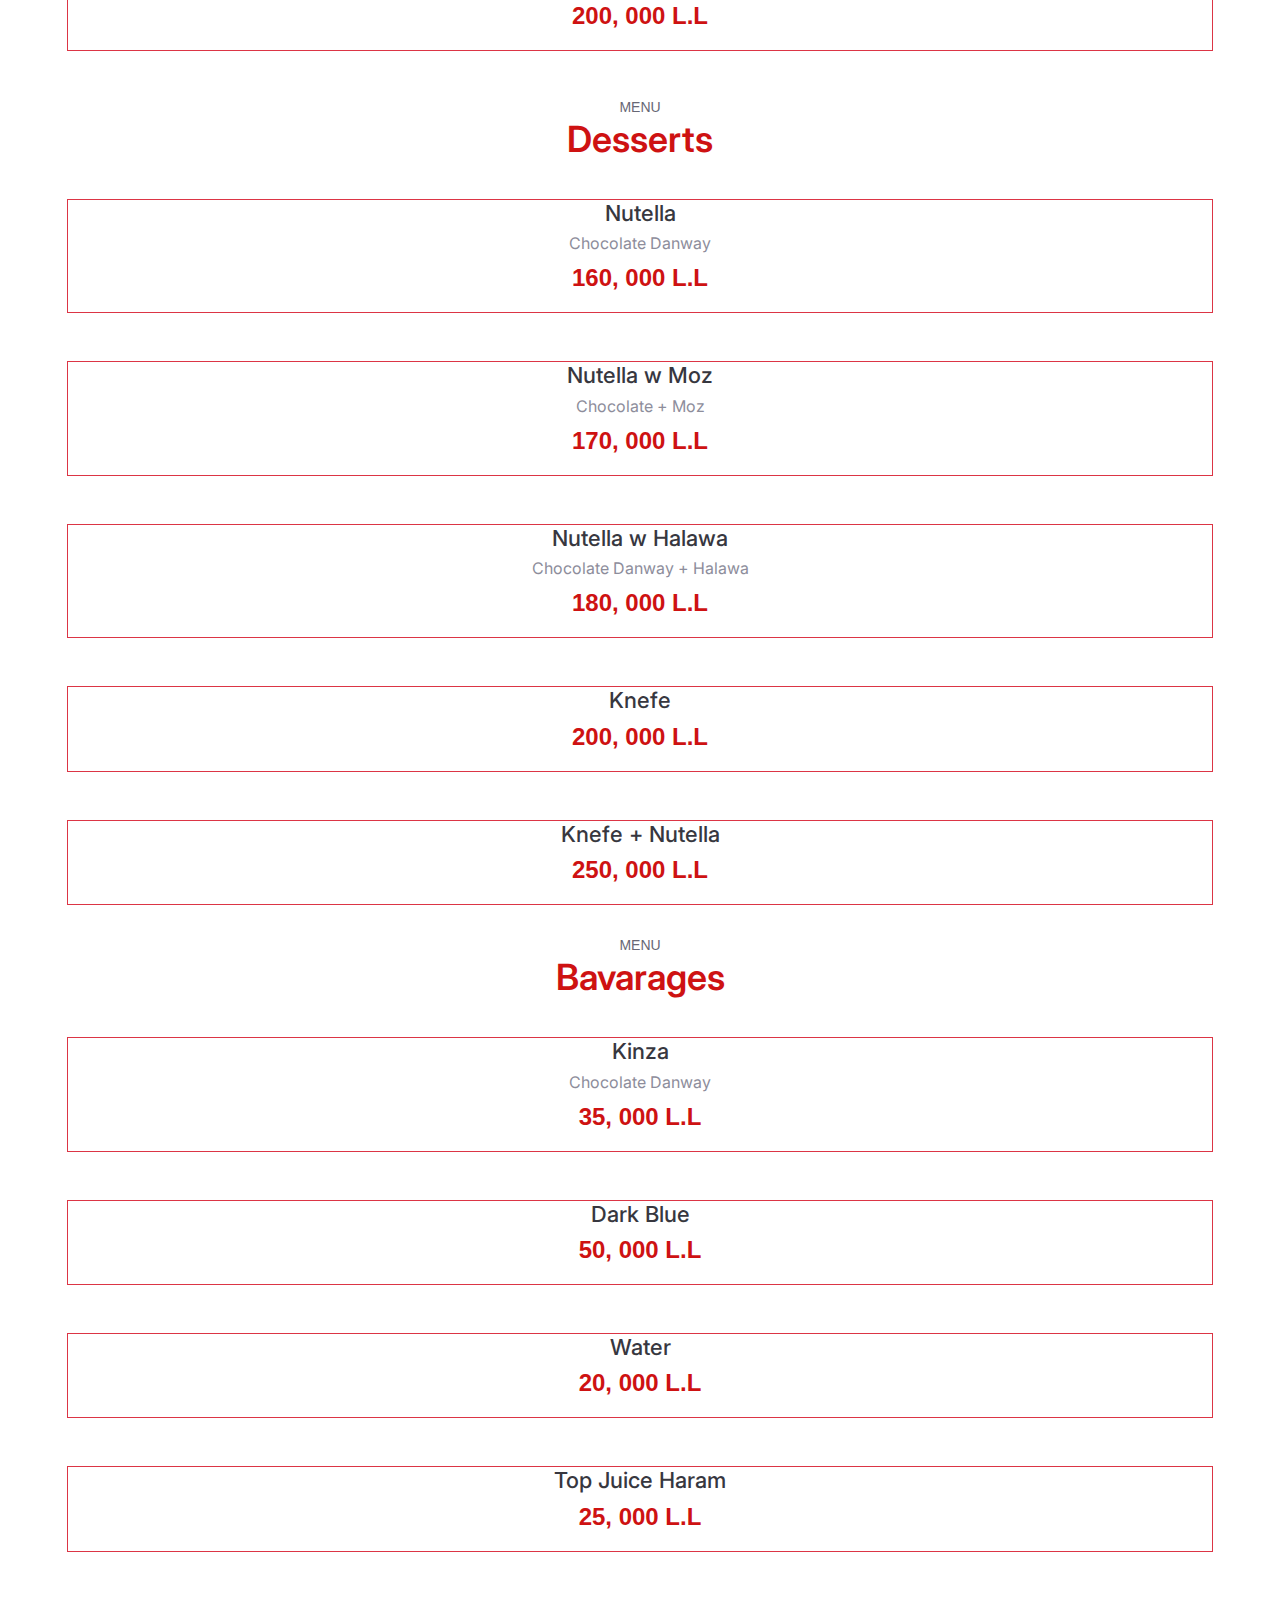
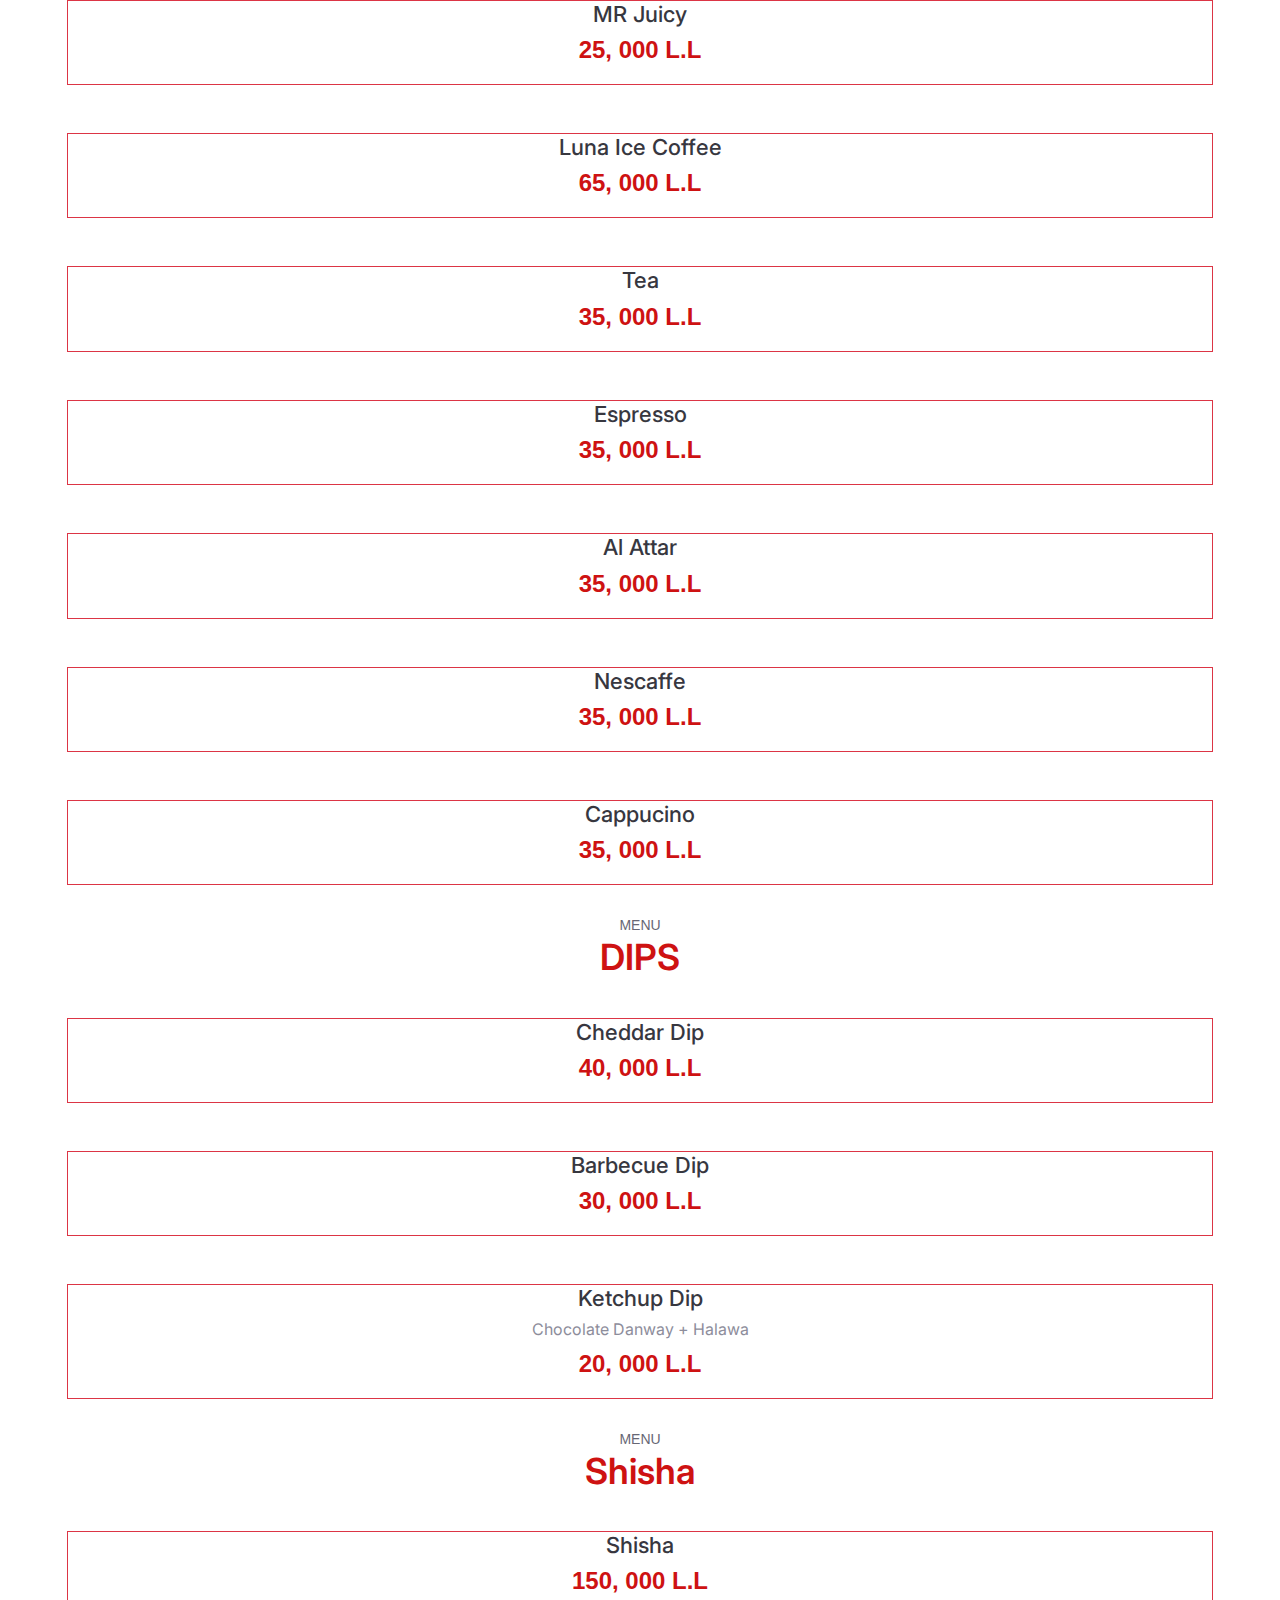
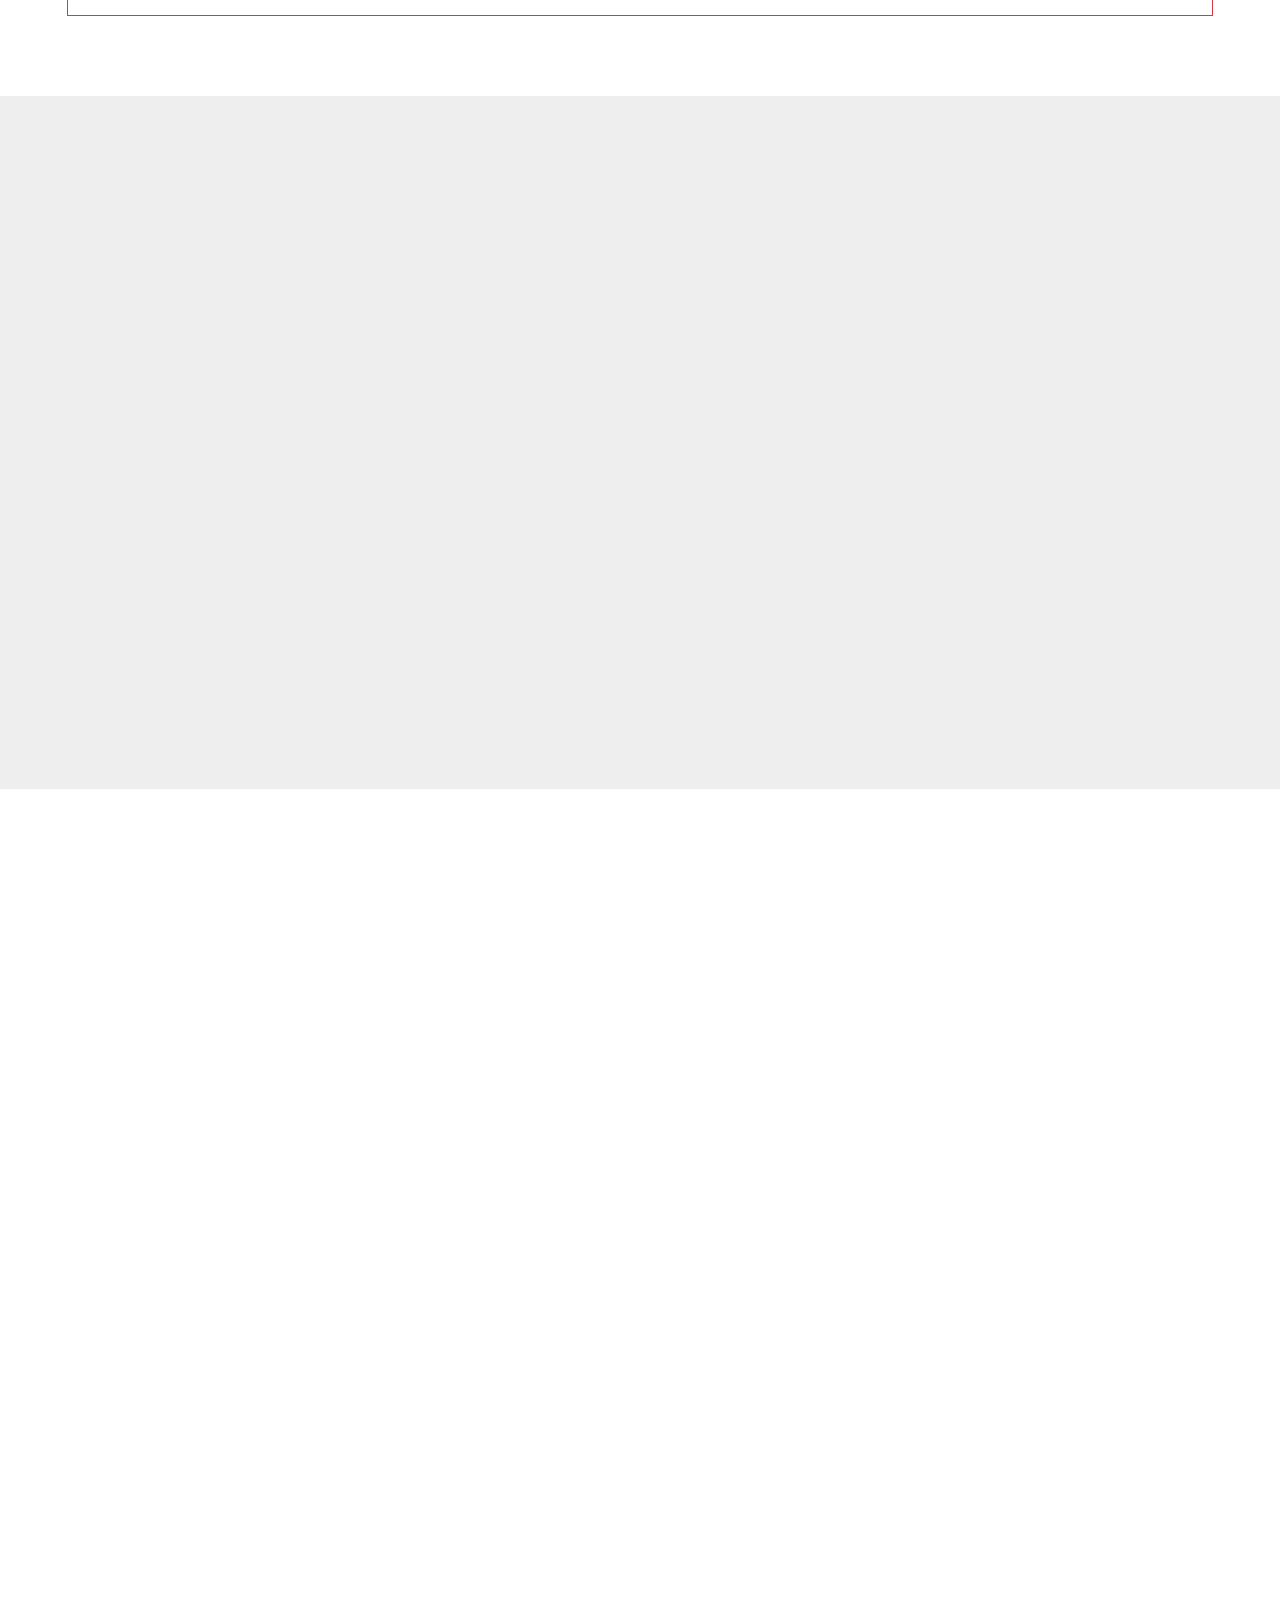
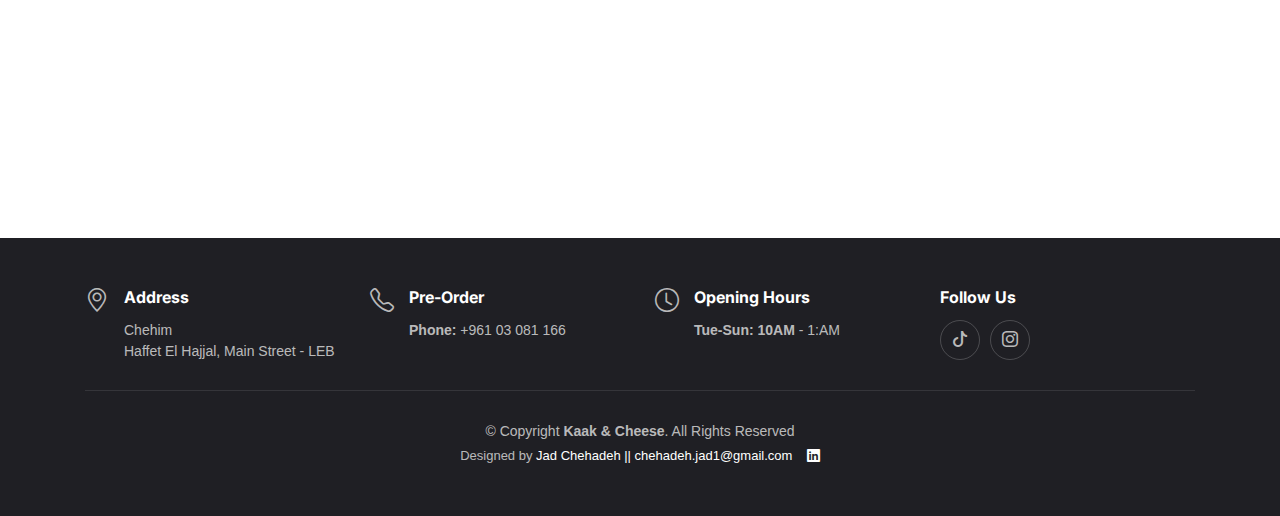
==== commit 77bd65f9: "Update index.html" ====
--- a/index.html
+++ b/index.html
@@ -233,7 +233,7 @@
      
        
 
-        <div style = "margin-top: 100px;"class="tab-content" data-aos="fade-up" data-aos-delay="300">
+        <div style = "margin-top: 50px;"class="tab-content" data-aos="fade-up" data-aos-delay="300">
           
           <!-- End Starter Menu Content -->
 
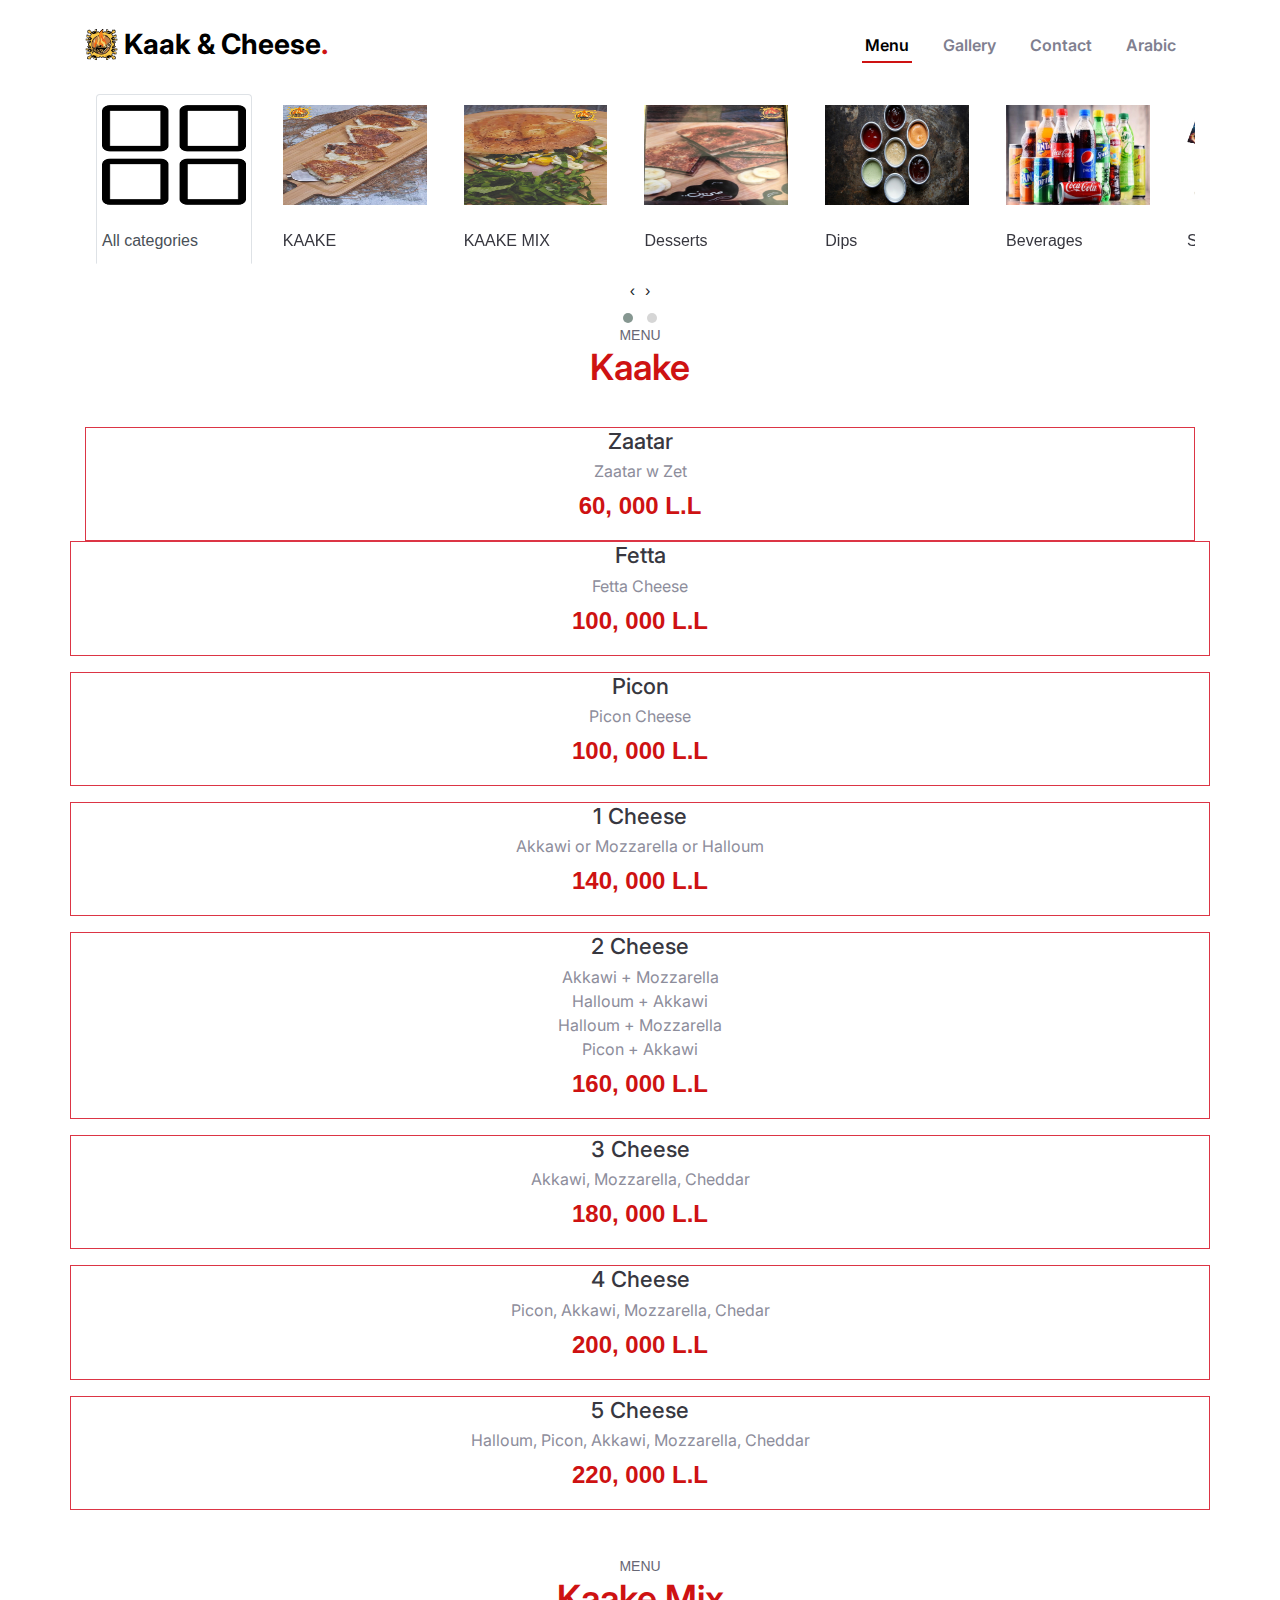
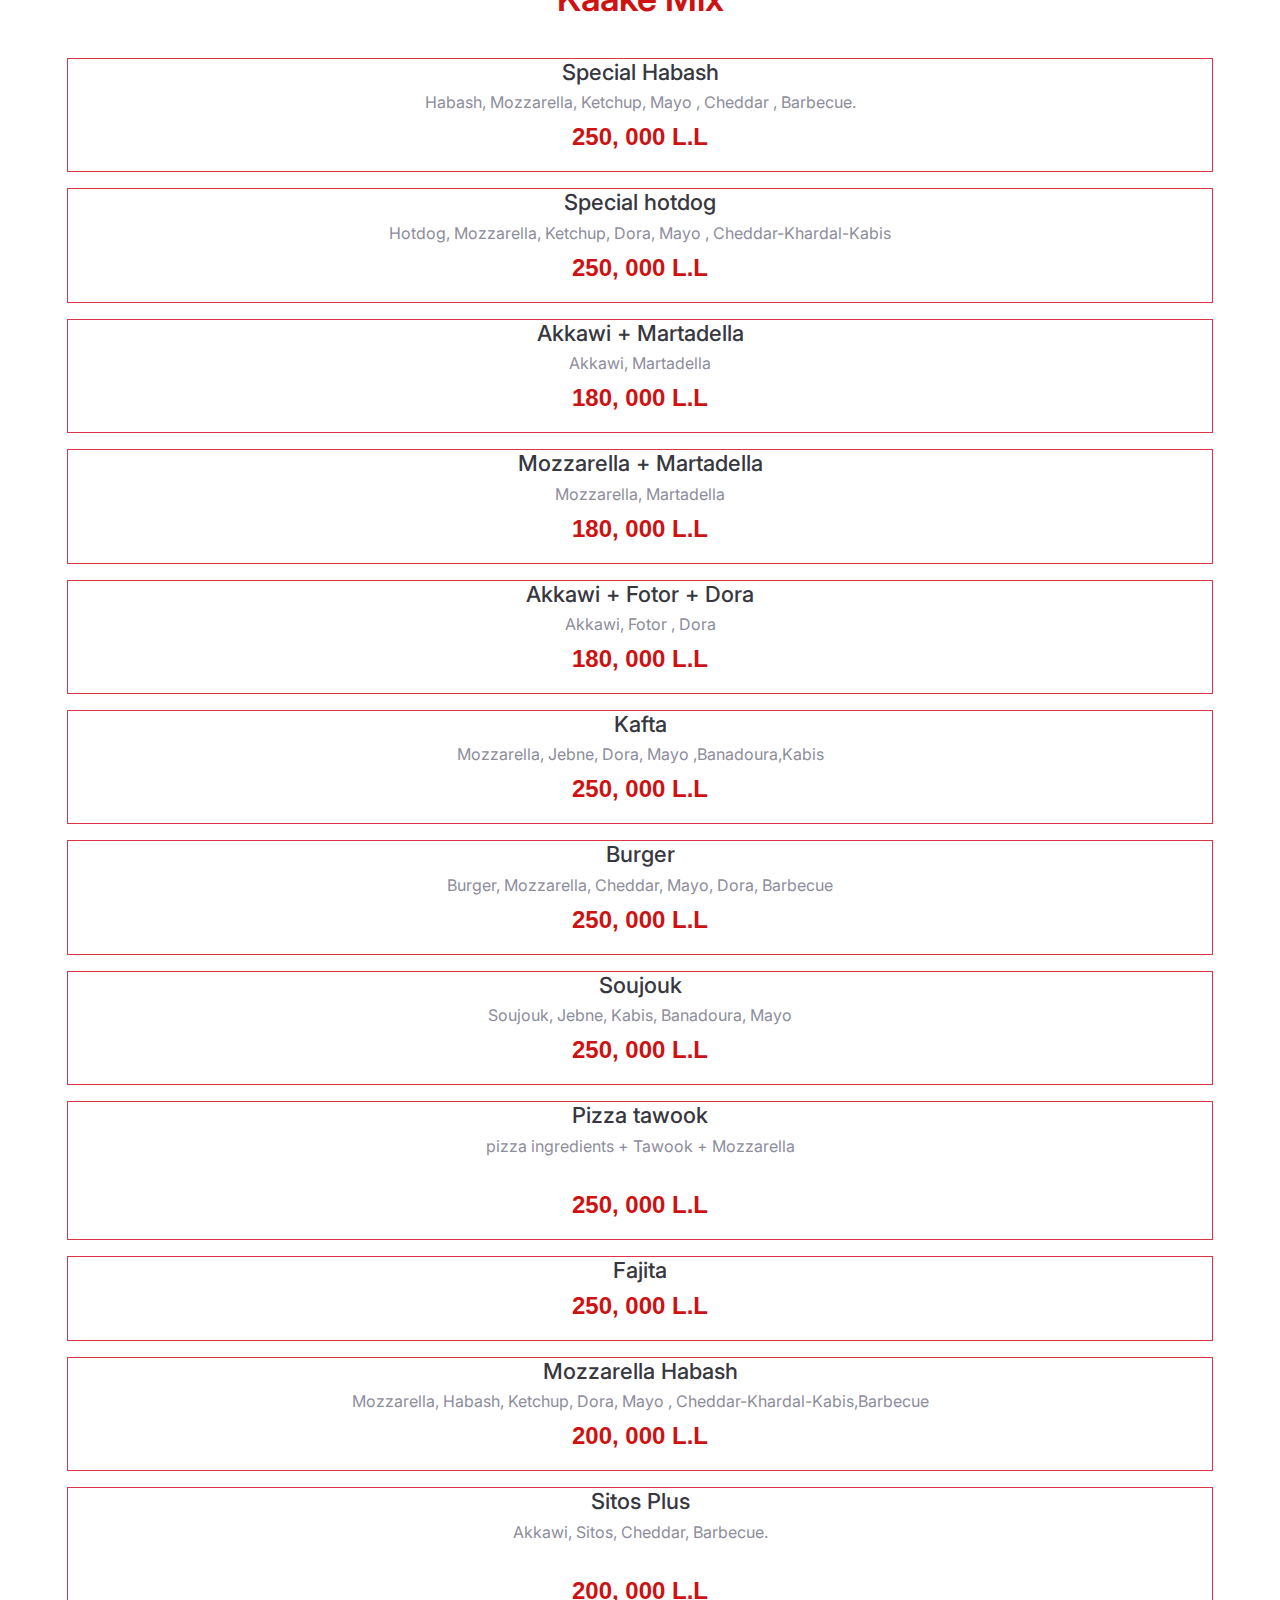
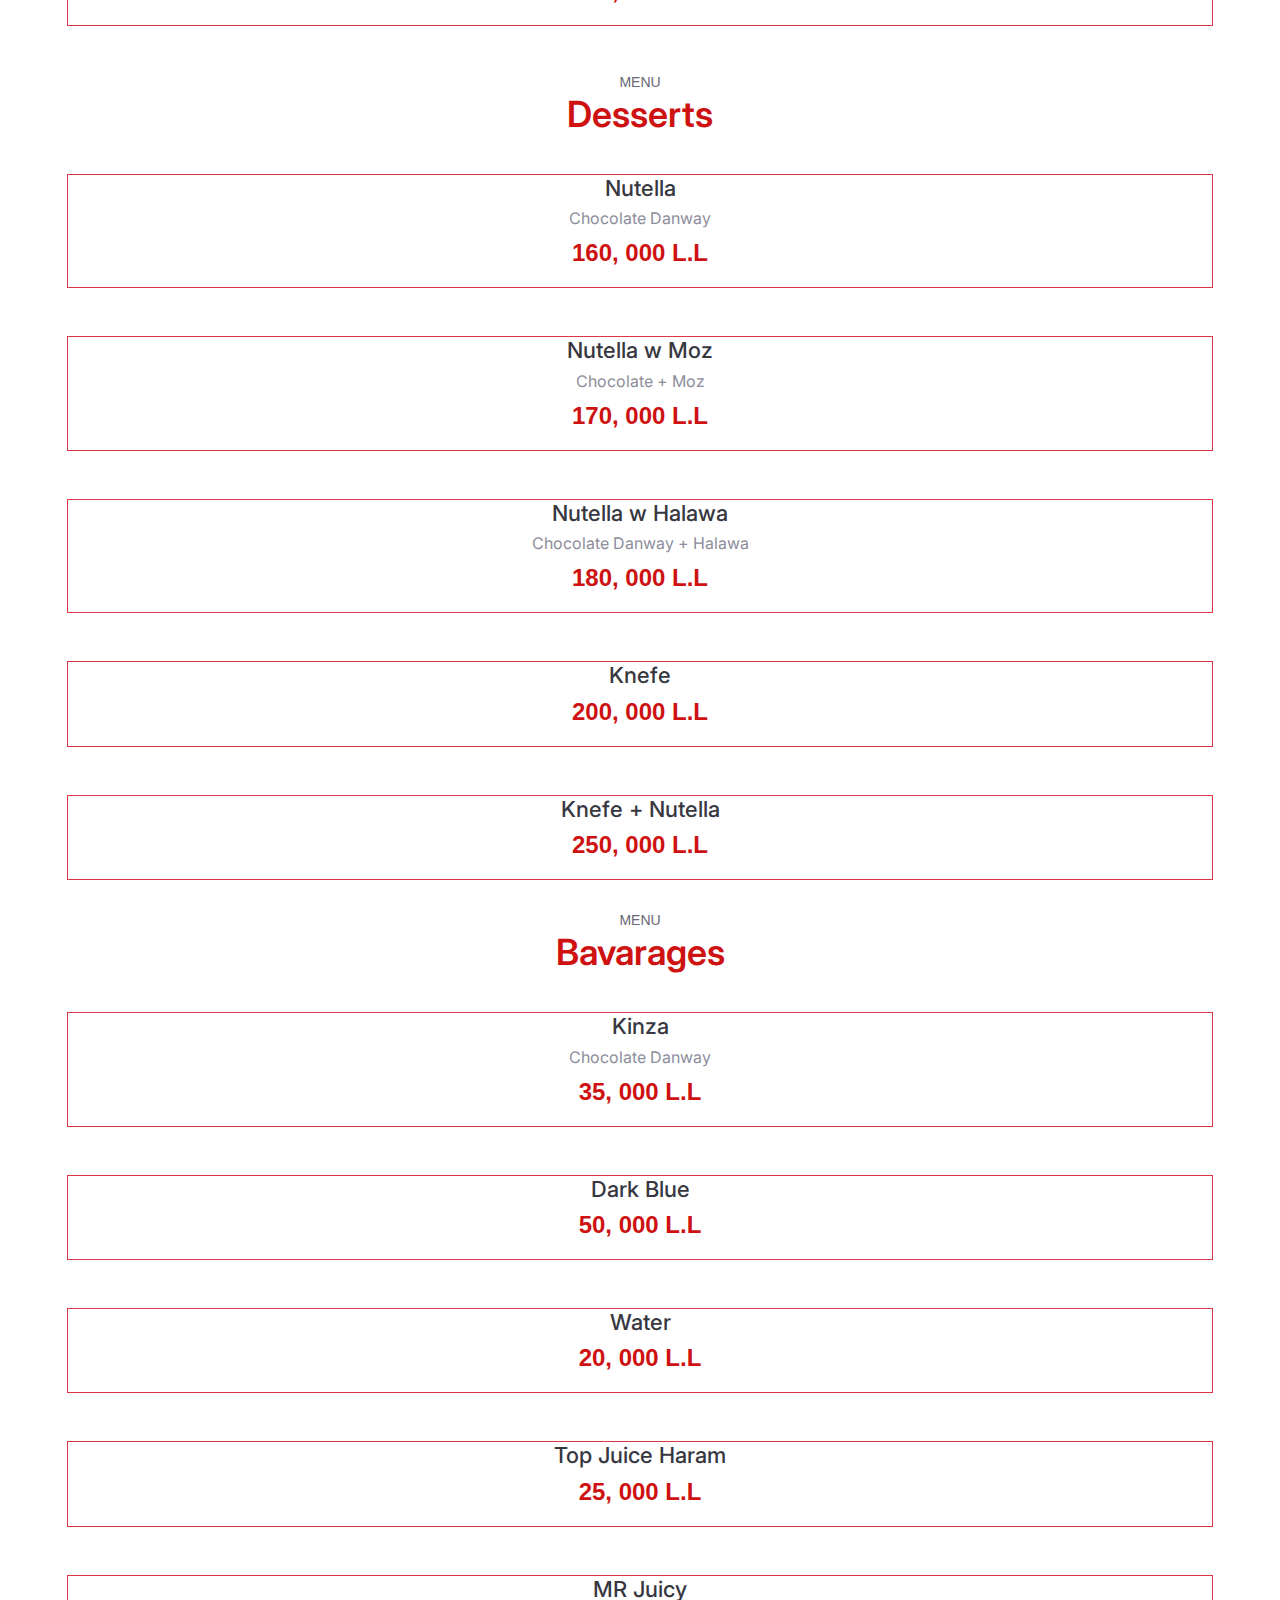
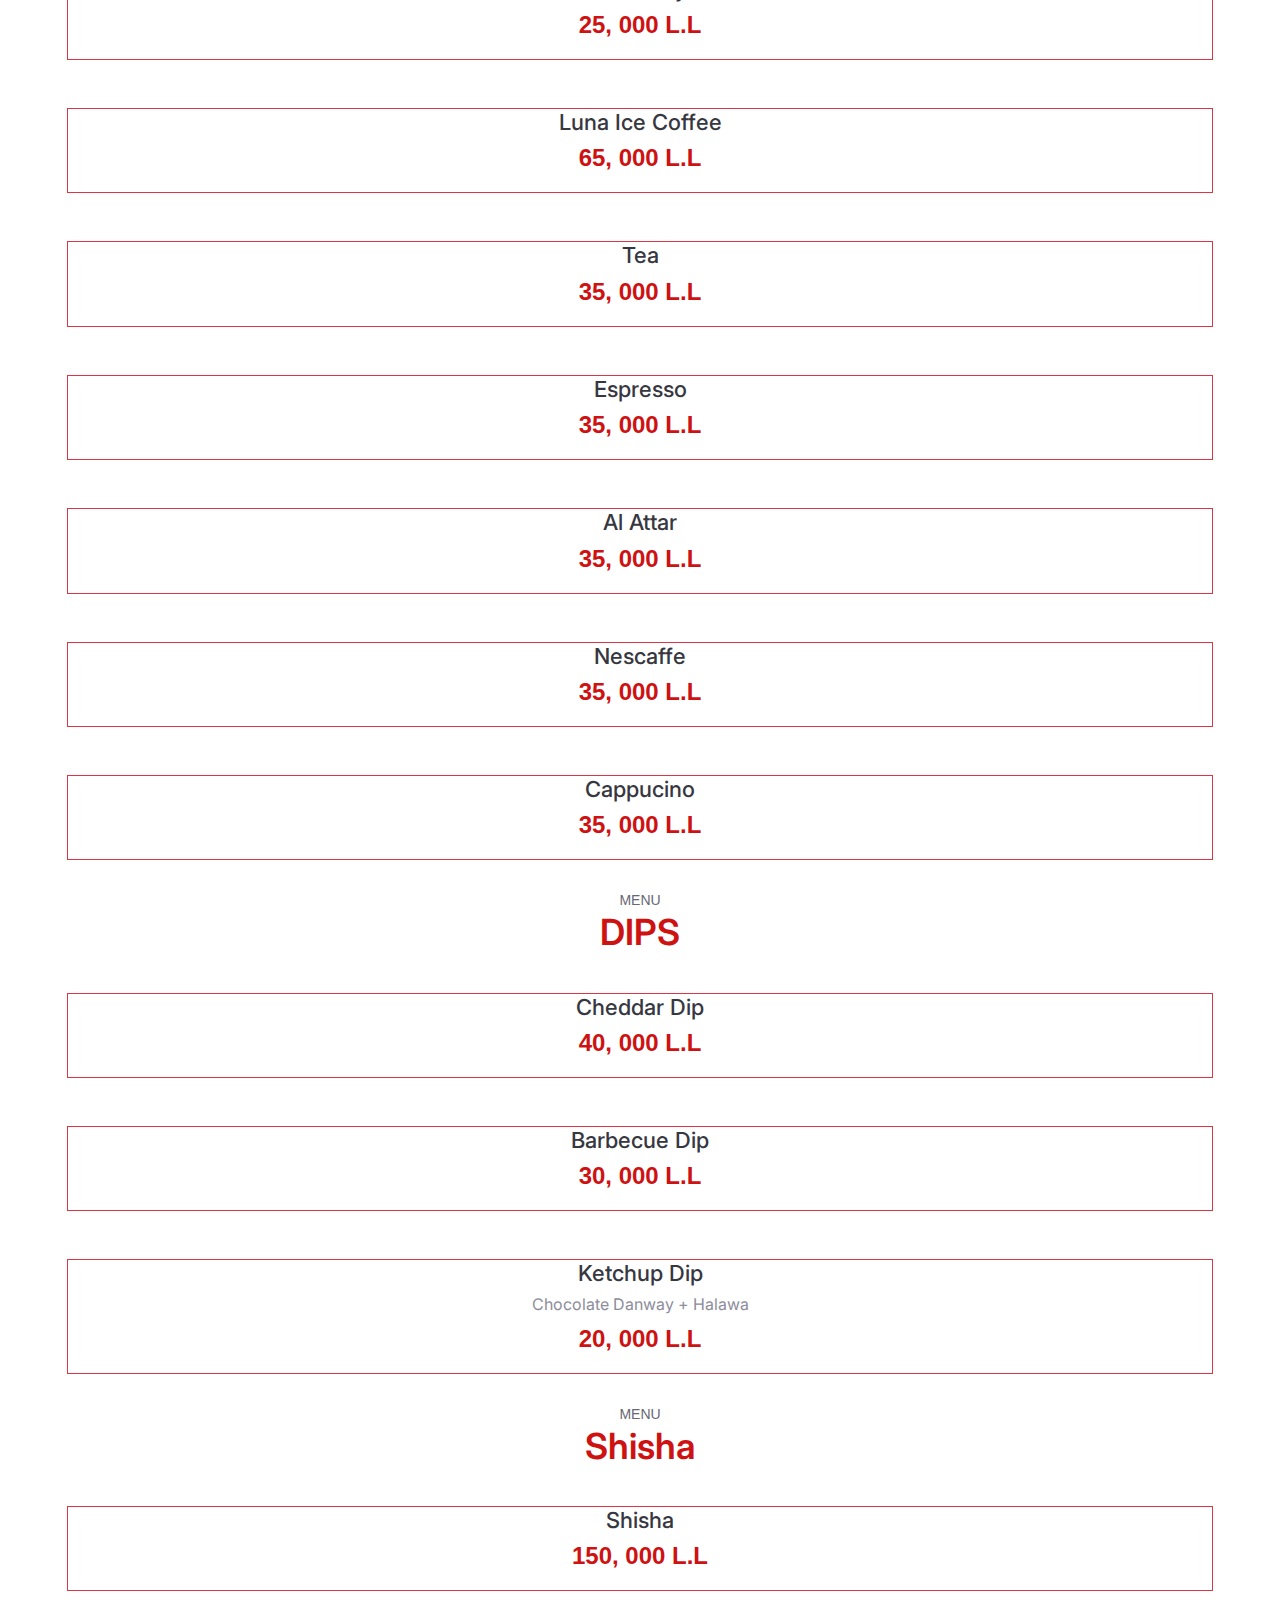
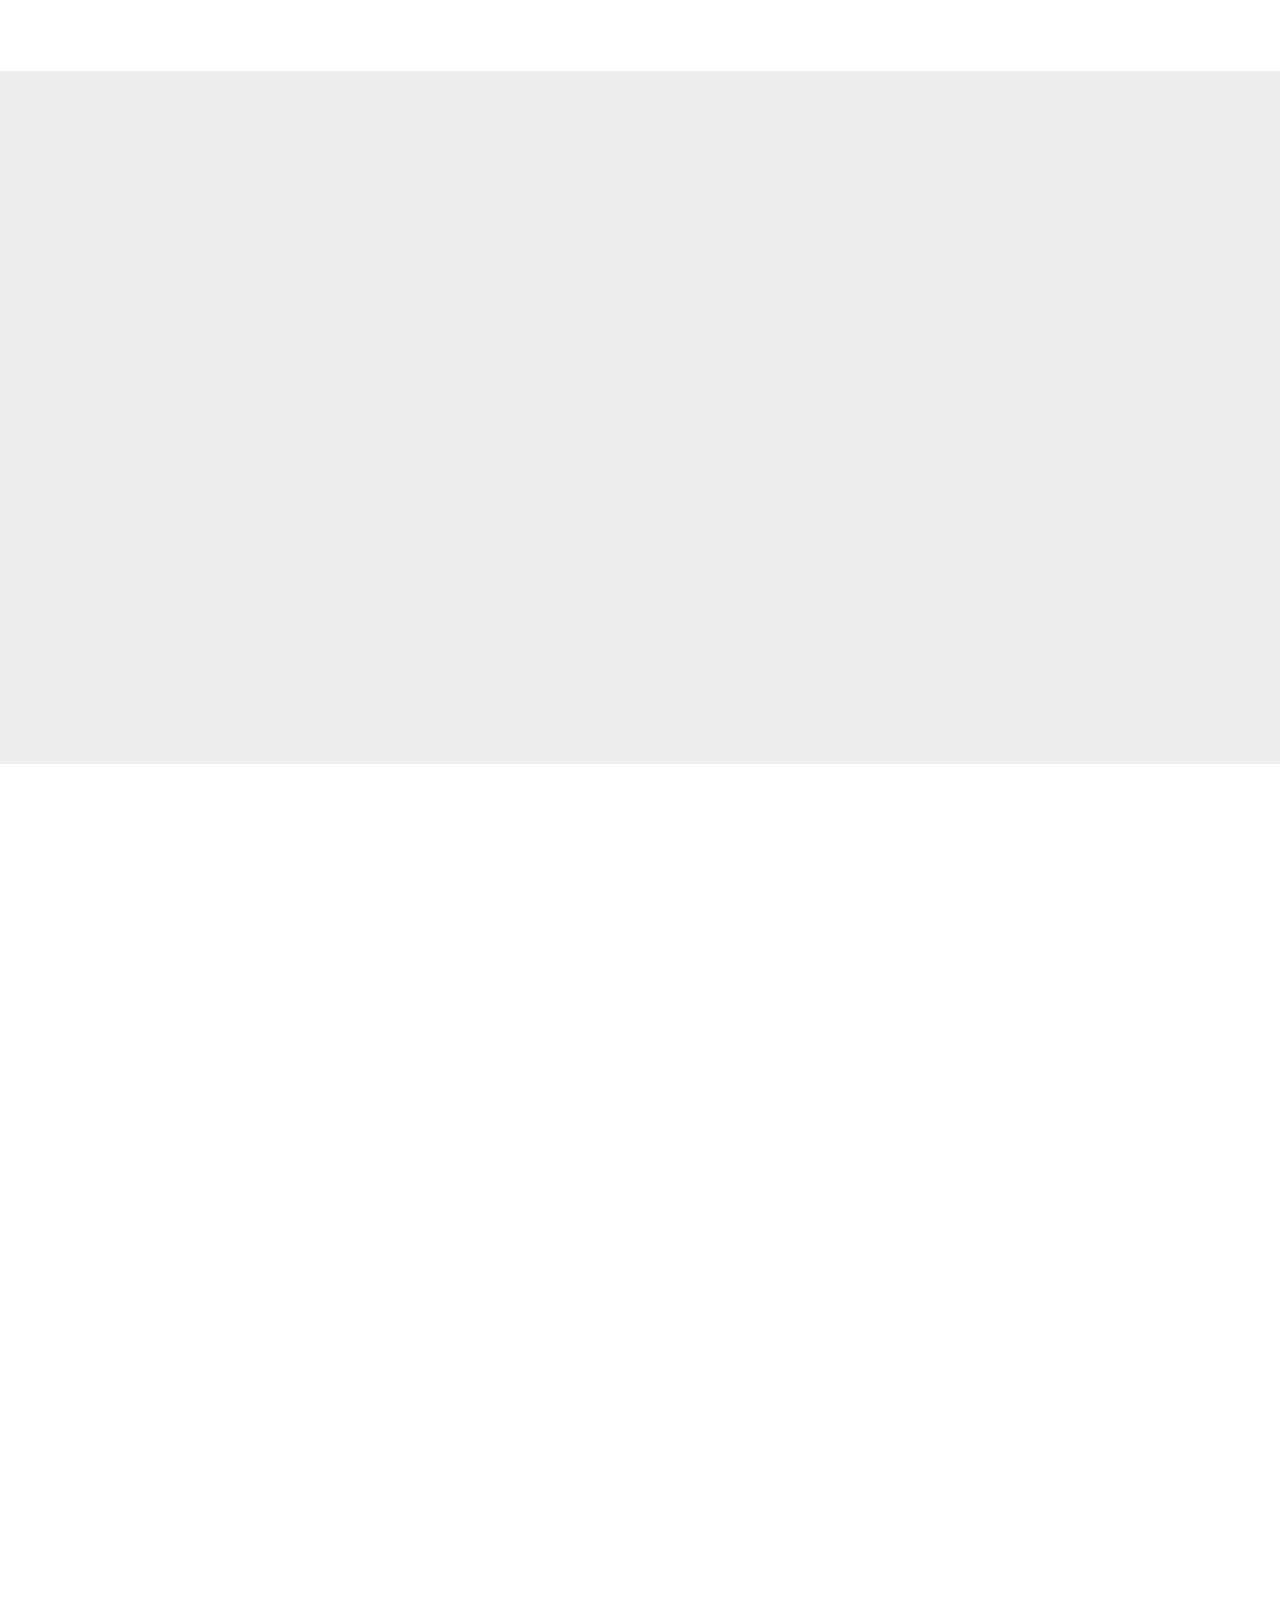
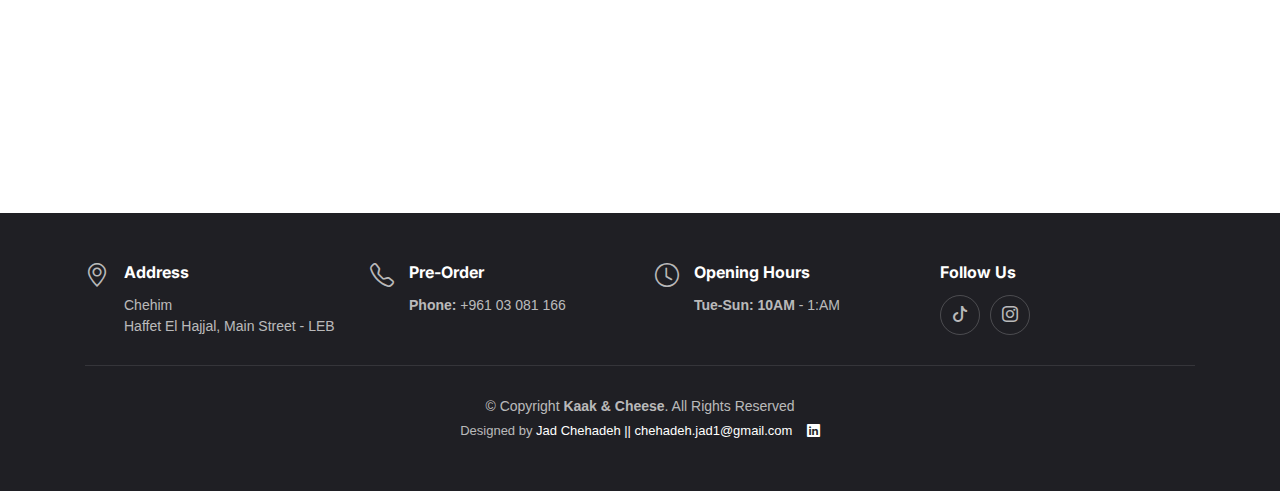
==== commit f5f60b5f: "Update index.html" ====
--- a/index.html
+++ b/index.html
@@ -233,7 +233,7 @@
      
        
 
-        <div style = "margin-top: 50px;"class="tab-content" data-aos="fade-up" data-aos-delay="300">
+        <div style = "margin-top: 25px;"class="tab-content" data-aos="fade-up" data-aos-delay="300">
           
           <!-- End Starter Menu Content -->
 
